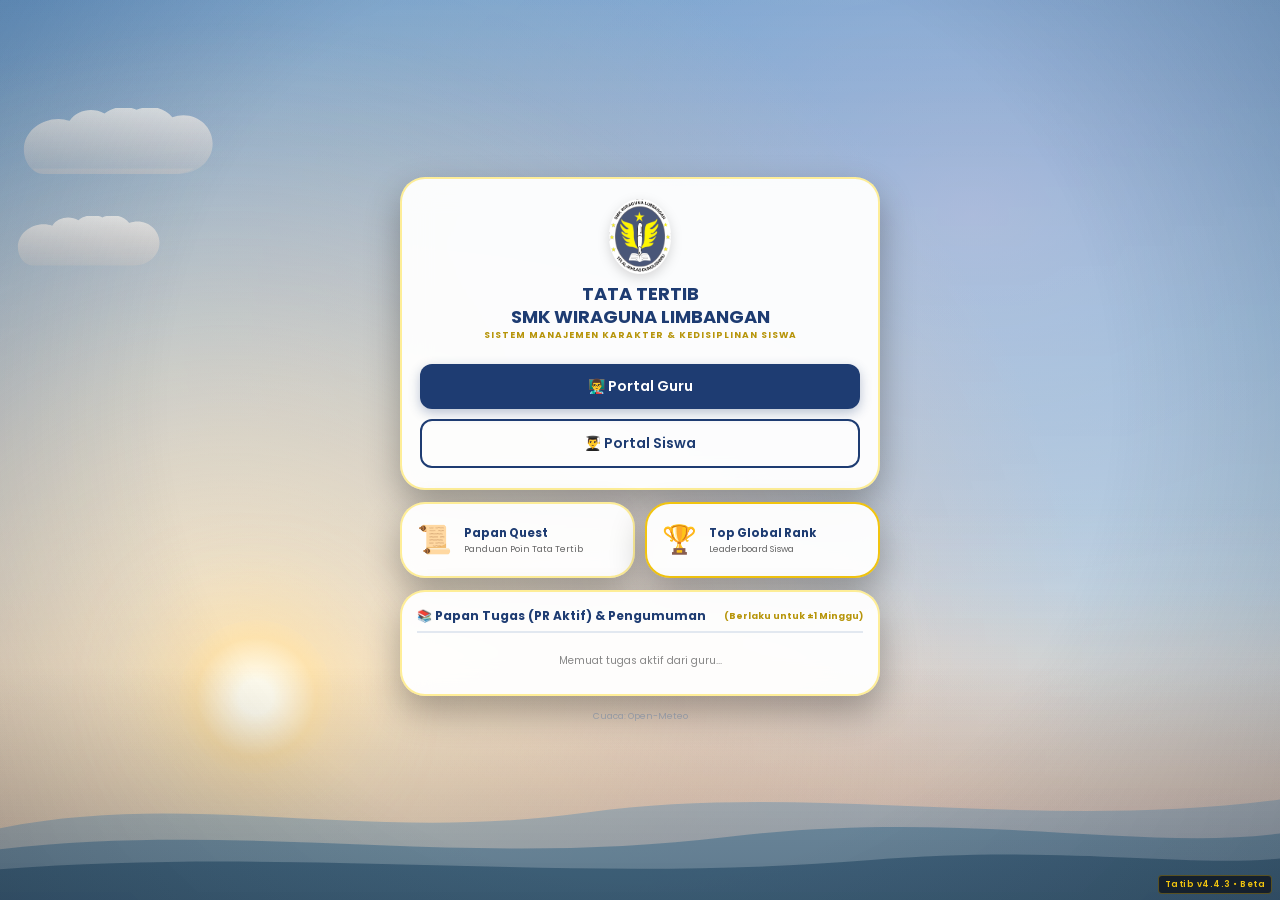
==== index.html @ 80242136 "Add files via upload" ====
<!doctype html>
<html lang="id">
  <head>
    <meta charset="UTF-8" />
    <meta
      name="viewport"
      content="width=device-width, initial-scale=1.0, maximum-scale=1.0, user-scalable=no"
    />
    <title>Tatib SMK Wiraguna 🛡️</title>

    <!-- CSS UTAMA -->
    <link rel="stylesheet" href="style.css?v=4.4.3" />
    <link rel="stylesheet" href="ambient.css?v=4.4.3" />

    <!-- favicon -->
    <link rel="icon" type="image/x-icon" href="logo.ico" />
    <link rel="icon" type="image/png" sizes="32x32" href="favicon-32.png" />

    <!-- PWA / ICON HP & IOS -->
    <link rel="manifest" href="manifest.json" />
    <link rel="apple-touch-icon" sizes="180x180" href="apple-touch-icon.png" />
    <meta name="theme-color" content="#1e3c72" />

    <link
      href="https://fonts.googleapis.com/css2?family=Poppins:wght@400;500;600;700&display=swap"
      rel="stylesheet"
    />

    <!-- CROPPER.JS CSS & JS -->
  </head>
  <body>
    <!-- LATAR SUASANA ALAM (pagi/siang/sore/malam) — diatur ambient.js & app.js -->
  <div id="ambient-background" data-mood="pagi" style="position: fixed; inset: 0; z-index: -1; pointer-events: none;" aria-hidden="true">
    <!-- Definisi Gradasi Transparan SVG untuk Awan -->
    <svg width="0" height="0" style="position: absolute;" aria-hidden="true">
      <defs>
        <linearGradient id="ambientCloudGrad" x1="0%" y1="0%" x2="0%" y2="100%">
          <stop offset="0%" style="stop-color: var(--cloud-start); transition: stop-color 1.75s ease;" />
          <stop offset="100%" style="stop-color: var(--cloud-end); transition: stop-color 1.75s ease;" />
        </linearGradient>
      </defs>
    </svg>

    <!-- 4 Lapisan Langit Bertumpuk -->
    <div class="ambient-sky-layer sky-pagi is-active" data-sky="pagi"></div>
    <div class="ambient-sky-layer sky-siang" data-sky="siang"></div>
    <div class="ambient-sky-layer sky-sore" data-sky="sore"></div>
    <div class="ambient-sky-layer sky-malam" data-sky="malam"></div>

    <!-- Overlay Cahaya Suasana -->
    <div class="ambient-atmosphere-glow glow-pagi"></div>
    <div class="ambient-atmosphere-glow glow-siang"></div>
    <div class="ambient-atmosphere-glow glow-sore"></div>
    <div class="ambient-atmosphere-glow glow-malam"></div>

    <!-- Cuaca (v4.4.3): peredam cahaya & hujan; dibuat tampil hanya saat data-cuaca = mendung/hujan -->
    <div class="ambient-weather-dim"></div>
    <div class="ambient-rain-layer" id="ambient-rain-container"></div>

    <!-- Bintang & Bintang Jatuh (Malam) -->
    <div class="ambient-stars-layer" id="ambient-stars-container"></div>
    <div id="ambient-shooting-container"></div>

    <!-- Benda Langit -->
    <div class="celestial-body sun-pagi"></div>

    <div class="sun-siang-wrap">
      <div class="sun-siang-rays"></div>
      <div class="sun-siang-core"></div>
    </div>

    <div class="celestial-body sun-sore"></div>
    <div class="celestial-body moon-malam"></div>

    <!-- Lapisan Awan Melayang -->
    <div class="ambient-clouds-layer">
      <!-- Awan 1 -->
      <div class="ambient-cloud" style="top: 12%; width: 220px; animation-duration: 78s; animation-delay: -18s;">
        <svg viewBox="0 0 240 85" fill="none">
          <path class="cloud-body" d="M48 72H195C216 72 232 57 232 39C232 22 218 8 200 8C196 8 192 9 188 10C179 -1 163 -4 149 2C138 -3 124 -2 114 6C101 -1 84 2 76 14C72 13 68 12 64 12C43 12 26 27 26 45C26 60 36 72 48 72Z" />
          <path class="cloud-shade" d="M35 66H212C205 70 198 72 190 72H48C42 72 38 70 35 66Z" />
        </svg>
      </div>
      <!-- Awan 2 -->
      <div class="ambient-cloud" style="top: 24%; width: 165px; animation-duration: 95s; animation-delay: -52s;">
        <svg viewBox="0 0 240 85" fill="none">
          <path class="cloud-body" d="M48 72H195C216 72 232 57 232 39C232 22 218 8 200 8C196 8 192 9 188 10C179 -1 163 -4 149 2C138 -3 124 -2 114 6C101 -1 84 2 76 14C72 13 68 12 64 12C43 12 26 27 26 45C26 60 36 72 48 72Z" />
        </svg>
      </div>
      <!-- Awan 3 -->
      <div class="ambient-cloud" style="top: 18%; width: 270px; animation-duration: 112s; animation-delay: -75s;">
        <svg viewBox="0 0 280 95" fill="none">
          <path class="cloud-body" d="M54 82H232C256 82 274 65 274 44C274 25 258 9 238 9C233 9 228 10 223 12C212 -1 193 -4 176 3C163 -3 146 -1 134 8C119 0 99 3 89 17C84 15 79 14 73 14C48 14 28 32 28 53C28 69 39 82 54 82Z" />
          <path class="cloud-shade" d="M38 74H252C245 79 238 82 228 82H54C47 82 42 79 38 74Z" />
        </svg>
      </div>
      <!-- Awan 4 (Kecil di kejauhan) -->
      <div class="ambient-cloud" style="top: 33%; width: 135px; animation-duration: 68s; animation-delay: -9s;">
        <svg viewBox="0 0 240 85" fill="none">
          <path class="cloud-body" d="M48 72H195C216 72 232 57 232 39C232 22 218 8 200 8C196 8 192 9 188 10C179 -1 163 -4 149 2C138 -3 124 -2 114 6C101 -1 84 2 76 14C72 13 68 12 64 12C43 12 26 27 26 45C26 60 36 72 48 72Z" />
        </svg>
      </div>
    </div>

    <!-- Siluet Burung Pagi -->
    <div class="ambient-birds-layer">
      <div class="bird-flock" style="top: 22%; animation-duration: 42s; animation-delay: -6s;">
        <svg class="bird-svg" width="76" height="28" viewBox="0 0 76 28" fill="none">
          <path d="M2 16C8 10 14 10 18 15C22 10 28 10 34 16" stroke="#2c4a63" stroke-width="1.8" stroke-linecap="round"/>
          <path d="M36 9C40 4 45 4 48 8C51 4 56 4 60 9" stroke="#2c4a63" stroke-width="1.5" stroke-linecap="round"/>
          <path d="M52 21C56 17 60 17 63 20C66 17 70 17 74 21" stroke="#2c4a63" stroke-width="1.4" stroke-linecap="round"/>
        </svg>
      </div>
    </div>

    <!-- Partikel Debu Emas Sore -->
    <div class="ambient-particles-layer" id="ambient-particles-container"></div>

    <!-- Kunang-kunang Malam -->
    <div class="ambient-fireflies-layer" id="ambient-fireflies-container"></div>

    <!-- Kabut Lembut Pagi -->
    <div class="ambient-mist-layer">
      <div class="mist-band" style="bottom: 18px; animation-duration: 16s;"></div>
      <div class="mist-band" style="bottom: -10px; animation-duration: 22s; animation-direction: alternate-reverse;"></div>
    </div>

    <!-- Siluet Pegunungan Berlapis di Cakrawala Bawah -->
    <div class="ambient-horizon-hills">
      <svg viewBox="0 0 1440 220" preserveAspectRatio="none">
        <!-- Bukit Jauh -->
        <path class="hill-layer-far" d="M0,125 C220,75 410,145 660,105 C910,65 1160,130 1440,88 L1440,220 L0,220 Z" />
        <!-- Bukit Tengah -->
        <path class="hill-layer-mid" d="M0,152 C280,115 520,178 820,136 C1080,100 1280,155 1440,132 L1440,220 L0,220 Z" />
        <!-- Bukit Depan -->
        <path class="hill-layer-near" d="M0,178 C340,148 640,198 980,166 C1190,146 1330,176 1440,164 L1440,220 L0,220 Z" />
      </svg>
    </div>

    <!-- Vignette & Kabut Bawah Transparan agar Menyatu Halus dengan Halaman Web -->
    <div class="ambient-vignette-layer"></div>
  </div>

    <!-- PRELOADER -->
    <div id="gamePreloader" class="game-preloader hidden">
      <div class="loading-box-game">
        <div id="loadingTitleText" class="loading-title-game">
          SYNCHRONIZING DATABASE...
        </div>
        <div class="progress-bar-bg">
          <div id="progressBarFill" class="progress-bar-fill"></div>
        </div>
        <div id="loadingPercentText" class="loading-percent-game">0%</div>
      </div>
    </div>

    <div class="particles-container">
      <span class="particle"></span><span class="particle"></span>
      <span class="particle"></span><span class="particle"></span>
      <span class="particle"></span><span class="particle"></span>
    </div>

    <!-- MENU UTAMA -->
    <div id="menuWrapper" class="menu-wrapper-container">
      <!-- PEMBERITAHUAN MAINTENANCE (tampil di halaman awal, menggantikan menu) -->
      <div id="maintenanceHomeCard" class="card text-center maintenance-home-card hidden">
        <div class="maintenance-home-icon" onclick="ketukIkonMaintenance()">🛠️</div>
        <h2 class="maintenance-home-title">SEDANG MAINTENANCE</h2>
        <p id="maintenancePesan" class="maintenance-home-pesan"></p>
        <div id="maintenanceEstimasi" class="maintenance-home-estimasi hidden"></div>
        <div id="maintenanceKeluarInfo" class="maintenance-home-info hidden">
          Sesi Anda diakhiri otomatis karena maintenance.
        </div>
      </div>

      <div id="mainMenuCard" class="card text-center main-menu-card-style">
        <img
          src="logo.png"
          alt="Logo SMK Wiraguna"
          class="logo"
          onerror="
            this.src = 'https://cdn-icons-png.flaticon.com/512/3135/3135715.png'
          "
        />
        <h2 style="margin-bottom: 0">TATA TERTIB</h2>
        <h2 style="color: #1e3c72; margin-top: 0">SMK WIRAGUNA LIMBANGAN</h2>
        <p class="subtitle-menu">
          SISTEM MANAJEMEN KARAKTER & KEDISIPLINAN SISWA
        </p>
        <button onclick="bukaPortal('guru')">👨‍🏫 Portal Guru</button>
        <button class="btn-outline" onclick="bukaPortal('siswa')">
          👨‍🎓 Portal Siswa
        </button>
      </div>

      <!-- KARTU BERSEBELAHAN: PAPAN QUEST & GLOBAL LEADERBOARD -->
      <div class="quest-leaderboard-row">
        <div class="card quest-card-btn" onclick="bukaPortal('quest')">
          <span style="font-size: 28px; flex-shrink: 0">📜</span>
          <div class="flex-column-overflow">
            <h3 class="card-title-small">Papan Quest</h3>
            <p class="card-desc-small">Panduan Poin Tata Tertib</p>
          </div>
        </div>

        <div
          class="card quest-card-btn"
          style="border-color: #f1c40f"
          onclick="bukaPortal('leaderboard')"
        >
          <span style="font-size: 28px; flex-shrink: 0">🏆</span>
          <div class="flex-column-overflow">
            <h3 class="card-title-small">Top Global Rank</h3>
            <p class="card-desc-small">Leaderboard Siswa</p>
          </div>
        </div>
      </div>

      <!-- BAGIAN BAWAH: DAFTAR TUGAS / PR AKTIF DARI GURU -->
      <div class="card" style="width: 100%; padding: 15px; text-align: left">
        <div class="task-board-header">
          <h3 style="font-size: 12px; color: #1e3c72; font-weight: 700">
            📚 Papan Tugas (PR Aktif) & Pengumuman
          </h3>
          <span class="task-board-sub">(Berlaku untuk ±1 Minggu)</span>
        </div>
        <div id="mainTaskBoardList" class="main-task-list-box">
          <div
            style="
              font-size: 10.5px;
              color: #888;
              text-align: center;
              padding: 10px;
            "
          >
            Memuat tugas aktif dari guru...
          </div>
        </div>
      </div>
      <a class="credit-cuaca" href="https://open-meteo.com/" target="_blank" rel="noopener">Cuaca: Open-Meteo</a>
    </div>

    <!-- HALAMAN LOGIN GURU -->
    <div id="loginCard" class="card text-center hidden">
      <img
        src="logo.png"
        alt="Logo SMK"
        class="logo"
        onerror="
          this.src = 'https://cdn-icons-png.flaticon.com/512/3135/3135715.png'
        "
      />
      <h2>Login Petugas</h2>
      <form
        id="formLogin"
        onsubmit="
          event.preventDefault();
          login();
        "
      >
        <div class="input-box">
          <input
            type="text"
            id="namaGuruInput"
            placeholder="Nama Guru / Email"
            required
            autocomplete="off"
          />
        </div>
        <div class="input-box password-container">
          <input
            type="password"
            id="password"
            placeholder="Password"
            required
          />
          <span id="eyeIcon" class="eye-icon" onclick="togglePassword()"
            >👁️</span
          >
        </div>
        <button type="submit">Masuk Halaman</button>
        <button type="button" class="btn-outline" onclick="kembaliKeMenu()">
          Kembali
        </button>
      </form>
      <p id="pesanEror">Nama atau Password salah!</p>
    </div>

    <!-- PORTAL SISWA -->
    <div id="siswaCard" class="card hidden">
      <div class="header-app">
        <div class="user-info">
          <h3>Portal Siswa</h3>
          <p>Status Karakter & Kedisiplinan</p>
        </div>
        <button class="btn-logout" onclick="keluarSiswa()">Keluar</button>
      </div>

      <!-- KOTAK INPUT NISN & PIN SISWA -->
      <div id="boxInputNisnSiswa">
        <div class="input-box">
          <label>NOMOR NISN *</label>
          <input
            type="text"
            id="nisnSiswaInput"
            inputmode="numeric"
            placeholder="Ketik NISN Kamu"
            autocomplete="off"
          />
        </div>

        <!-- Tambahan Input PIN Keamanan -->
        <div class="input-box" style="margin-top: 10px">
          <label>PIN KEAMANAN *</label>
          <input
            type="password"
            id="pinSiswaInput"
            inputmode="numeric"
            maxlength="6"
            placeholder="Ketik PIN Kamu"
            autocomplete="off"
            required
          />
        </div>

        <button onclick="loginSiswaWithPin()" style="margin-top: 12px">
          Tampilkan Status Saya
        </button>
      </div>

      <!-- ================= APLIKASI SISWA (setelah login) ================= -->
      <div id="hasilPoinSiswa" class="siswa-app hidden">
        <!-- HEADER MINI (selalu tampil di semua tab) -->
        <div class="siswa-mini-header">
          <div
            class="mini-avatar"
            onclick="switchSiswaTab('profil')"
            title="Buka profil"
          >
            <img
              id="miniAvatar"
              src="assets/foto_siswa/avatar.webp"
              alt="Avatar"
              onerror="
                this.onerror = null;
                this.src = 'assets/foto_siswa/avatar.webp';
              "
            />
          </div>
          <div class="mini-info">
            <div id="miniSapaan" class="sapaan-judul sapaan-gelap">Halo!</div>
            <div id="miniAfirmasi" class="sapaan-afirmasi sapaan-gelap"></div>
          </div>
          <button
            type="button"
            class="btn-logout mini-logout"
            onclick="keluarSiswa()"
          >
            Keluar
          </button>
        </div>

        <!-- BAR NAVIGASI ATAS -->
        <nav class="siswa-tabbar">
          <button
            type="button"
            class="siswa-tab-btn active"
            data-tab="profil"
            onclick="switchSiswaTab('profil')"
          >
            <span class="tab-ico">🛡️</span><span class="tab-lbl">Profil</span>
          </button>
          <button
            type="button"
            class="siswa-tab-btn"
            data-tab="teman"
            onclick="switchSiswaTab('teman')"
          >
            <span class="tab-ico">👥</span><span class="tab-lbl">Teman</span>
            <span id="tabBadgeTeman" class="tab-badge hidden">0</span>
          </button>
          <button
            type="button"
            class="siswa-tab-btn"
            data-tab="chat"
            onclick="switchSiswaTab('chat')"
          >
            <span class="tab-ico">💬</span><span class="tab-lbl">Chat</span>
            <span id="tabBadgeChat" class="tab-badge hidden">0</span>
          </button>
          <button
            type="button"
            class="siswa-tab-btn"
            data-tab="global"
            onclick="switchSiswaTab('global')"
          >
            <span class="tab-ico">🌍</span><span class="tab-lbl">Global</span>
            <span id="tabBadgeGlobal" class="tab-badge hidden">0</span>
          </button>
          <button
            type="button"
            class="siswa-tab-btn"
            data-tab="game"
            onclick="switchSiswaTab('game')"
          >
            <span class="tab-ico">🎮</span><span class="tab-lbl">Game</span>
          </button>
        </nav>

        <div class="siswa-panels">
          <!-- ============ TAB 1: PROFIL ============ -->
          <section id="siswaTabProfil" class="siswa-panel">
            <div
              id="txtPeriodeAktif"
              style="
                text-align: center;
                font-size: 10.5px;
                color: #f1c40f;
                background: #1a2536;
                border: 1px solid #334155;
                border-radius: 8px;
                padding: 6px 10px;
                margin-bottom: 10px;
              "
            >
              📅 Memuat...
            </div>
            <div class="rpg-card-container">
              <div class="rpg-top-section">
                <div class="rpg-avatar-wrapper-outer">
                  <div
                    class="rpg-avatar-box"
                    onclick="handleAvatarClick()"
                    style="cursor: pointer"
                    title="Ketuk untuk melihat atau mengganti foto profil"
                  >
                    <img
                      id="avatarSiswaMain"
                      src="assets/foto_siswa/avatar.webp"
                      alt="Avatar"
                      style="
                        width: 100%;
                        height: 100%;
                        object-fit: cover;
                        border-radius: 4px;
                        cursor: pointer;
                      "
                      onerror="
                        this.onerror = null;
                        this.src = 'assets/foto_siswa/avatar.webp';
                      "
                    />
                  </div>
                  <div id="txtDailyScoreTextOnly" class="rpg-daily-score-badge">
                    ⭐ 0 Pts
                  </div>
                </div>
                <div class="rpg-info-box">
                  <div id="txtNamaSiswaHasil" class="rpg-name">-</div>
                  <div id="txtKelasSiswaHasil" class="rpg-class-lvl">-</div>
                  <div id="txtTierRankContainer" style="margin-top: 1px"></div>
                </div>
              </div>

              <div class="rpg-bar-group">
                <div class="rpg-bar-row">
                  <div class="rpg-bar-meta">
                    <span style="color: #2ecc71">❤️ HEALTH POINT (HP)</span>
                    <span id="txtHpPercent" style="color: #2ecc71"
                      >200/200</span
                    >
                  </div>
                  <div class="rpg-bar-outer">
                    <div
                      id="barHpFill"
                      class="rpg-hp-fill"
                      style="width: 100%"
                    ></div>
                  </div>
                </div>
                <div class="rpg-bar-row" style="margin-top: 4px">
                  <div class="rpg-bar-meta">
                    <span style="color: #3498db">🛡️ SHIELD POINT (BONUS)</span>
                    <span id="txtShieldPercent" style="color: #3498db"
                      >0 Pts</span
                    >
                  </div>
                  <div class="rpg-bar-outer">
                    <div
                      id="barShieldFill"
                      class="rpg-shield-fill"
                      style="width: 0%"
                    ></div>
                  </div>
                </div>
              </div>

              <div id="rpgStatusBanner" class="rpg-status-banner">
                <strong id="txtStatusKondisi">STATUS: NORMAL</strong>
                <span id="txtStatusPenanganan" style="color: #ecf0f1"
                  >Tidak ada catatan pelanggaran.</span
                >
              </div>

              <div class="rpg-stats-mini">
                <div class="rpg-stat-item">
                  <span class="rpg-stat-number-green" id="txtCountPrestasi"
                    >0 Pts</span
                  >
                  <span class="rpg-stat-label">TOTAL PRESTASI</span>
                </div>
                <div class="rpg-stat-item">
                  <span class="rpg-stat-number-red" id="txtCountPelanggaran"
                    >0 Pts</span
                  >
                  <span class="rpg-stat-label">TOTAL PELANGGARAN</span>
                </div>
              </div>

              <div class="history-container-main">
                <div class="history-title-main">
                  📜 Riwayat Kejadian & Poin:
                </div>
                <div id="historyListSiswa" class="history-list-box"></div>
              </div>

              <button
                type="button"
                class="mini-btn"
                style="width: 100%; margin-top: 10px; padding: 8px"
                onclick="lihatArsipKelas()"
              >
                📜 Riwayat Kelas/Semester Sebelumnya
              </button>
            </div>

            <!-- KARTU GANTI PIN SISWA -->
            <div id="cardGantiPin" class="rpg-card-container pin-card">
              <div class="pin-card-title">🔐 Keamanan Akun (Ganti PIN)</div>

              <div class="input-box" style="margin-bottom: 8px">
                <label class="pin-label">PIN LAMA</label>
                <input
                  type="password"
                  id="oldPinInput"
                  class="pin-input"
                  placeholder="Masukkan PIN lama"
                  maxlength="6"
                  inputmode="numeric"
                  autocomplete="off"
                />
              </div>

              <div class="input-box" style="margin-bottom: 12px">
                <label class="pin-label">PIN BARU</label>
                <input
                  type="password"
                  id="newPinInput"
                  class="pin-input"
                  placeholder="Masukkan PIN baru (4-6 angka)"
                  maxlength="6"
                  inputmode="numeric"
                  autocomplete="off"
                />
              </div>

              <button
                type="button"
                onclick="gantiPinSiswa()"
                class="pin-save-btn"
              >
                Simpan PIN Baru 🔑
              </button>
            </div>
          </section>

          <!-- ============ TAB 2: TEMAN ============ -->
          <section id="siswaTabTeman" class="siswa-panel hidden">
            <div class="rpg-card-container">
              <div class="pin-card-title">➕ Tambah Teman</div>
              <div class="friend-add-row">
                <input
                  type="text"
                  id="inputNisnTeman"
                  inputmode="numeric"
                  autocomplete="off"
                  placeholder="Masukkan NISN teman..."
                />
                <button type="button" onclick="tambahTeman()">Invite</button>
              </div>
              <div id="jumlahTemanTxt" class="friend-count">0 Teman</div>
              <div id="containerUndanganMasuk"></div>
              <div id="listTemanContainer" class="friend-list"></div>
            </div>
          </section>

          <!-- ============ TAB 3: CHAT PRIBADI ============ -->
          <section id="siswaTabChat" class="siswa-panel panel-chat hidden">
            <!-- Daftar percakapan (seperti WhatsApp) -->
            <div id="chatListView" class="chat-view">
              <div class="chat-list-title">💬 Percakapan</div>
              <div id="chatListContainer" class="chat-list"></div>
            </div>

            <!-- Ruang obrolan -->
            <div id="chatRoomView" class="chat-view hidden">
              <div class="chat-room-header">
                <button
                  type="button"
                  class="chat-back-btn"
                  onclick="tutupChatTeman()"
                  title="Kembali ke daftar percakapan"
                >
                  ←
                </button>
                <div class="chat-room-avatar">
                  <img
                    id="chatRoomAvatar"
                    src="assets/foto_siswa/avatar.webp"
                    alt=""
                    onerror="
                      this.onerror = null;
                      this.src = 'assets/foto_siswa/avatar.webp';
                    "
                  />
                </div>
                <div class="chat-room-info">
                  <div id="chatTitleNama">Nama Teman</div>
                  <div id="chatSubStatus">Offline</div>
                </div>
              </div>

              <div id="chatMessageContainer" class="chat-messages"></div>

              <form
                id="formKirimChat"
                class="chat-form-bar"
                onsubmit="
                  event.preventDefault();
                  kirimPesanChat();
                "
              >
                <input
                  type="text"
                  id="inputPesanChat"
                  maxlength="250"
                  placeholder="Ketik pesan..."
                  autocomplete="off"
                  required
                />
                <button type="submit">Kirim 🚀</button>
              </form>
            </div>
          </section>

          <!-- ============ TAB 4: GLOBAL CHAT ============ -->
          <section id="siswaTabGlobal" class="siswa-panel panel-chat hidden">
            <div class="global-online-bar">
              <div class="global-online-head">
                <span class="online-pulse"></span>
                <span id="globalOnlineCount">0 siswa online</span>
              </div>
              <div id="globalOnlineList" class="global-online-list"></div>
            </div>

            <div id="globalChatContainer" class="chat-messages">
              <div class="empty-note">Memuat obrolan global...</div>
            </div>

            <div class="chat-form-bar">
              <input
                type="text"
                id="inputGlobalChat"
                maxlength="250"
                autocomplete="off"
                placeholder="Ketik pesan ke seluruh warga sekolah..."
              />
              <button type="button" id="btnKirimGlobalChat">Kirim</button>
            </div>
          </section>

          <!-- ============ TAB 5: GAME ============ -->
          <section id="siswaTabGame" class="siswa-panel hidden">
            <div class="game-head">
              <div class="game-head-ico">🎮</div>
              <div>
                <div class="game-head-judul">Arena Game</div>
                <div class="game-head-sub">Tantang siswa lain yang sedang online. Hanya untuk seru-seruan, tidak mengubah poin.</div>
              </div>
            </div>
            <div id="gameTutupInfo" class="game-tutup hidden">🚧 Game sedang ditutup sementara.</div>
            <div id="gameDaftar" class="game-daftar">
              <div class="game-kartu">
                <div class="game-banner gb-ttt"><span>⚔️</span><span class="gb-vs">VS</span><span>🛡️</span></div>
                <div class="game-isi">
                  <div class="game-nama">Duel Arena: Tic-Tac-Toe</div>
                  <div class="game-ket">Pedang vs Perisai. Susun 3 simbol sejajar untuk menang.</div>
                  <div class="game-tag-row"><span class="game-tag">👥 1 vs 1</span><span class="game-tag">🌐 Online</span><span class="game-tag">⏱️ ±2 menit</span></div>
                  <button type="button" class="game-main" onclick="bukaGame('tictactoe')">▶ MAIN SEKARANG</button>
                </div>
              </div>
              <div class="game-kartu game-segera">
                <div class="game-banner gb-soon"><span>❓</span></div>
                <div class="game-isi">
                  <div class="game-nama">Game berikutnya</div>
                  <div class="game-ket">Segera hadir…</div>
                  <button type="button" class="game-main" disabled>🔒 SEGERA</button>
                </div>
              </div>
            </div>
          </section>


        </div>
      </div>

      <!-- ================= TRANSKRIP ALUMNI (read-only) ================= -->
      <div id="alumniTranscriptView" class="siswa-app hidden">
        <div class="siswa-mini-header">
          <div class="mini-avatar">
            <img
              id="alumniAvatar"
              src="assets/foto_siswa/avatar.webp"
              alt="Avatar"
              onerror="
                this.onerror = null;
                this.src = 'assets/foto_siswa/avatar.webp';
              "
            />
          </div>
          <div class="mini-info">
            <div id="alumniNama" class="mini-nama">-</div>
            <div class="mini-chips">
              <span class="mini-kelas" style="background: #f1c40f; color: #111"
                >🎓 ALUMNI</span
              >
              <span id="alumniNisn" class="mini-chip">NISN: -</span>
            </div>
          </div>
          <button
            type="button"
            class="btn-logout mini-logout"
            onclick="keluarSiswa()"
          >
            Keluar
          </button>
        </div>

        <div class="siswa-panels">
          <section class="siswa-panel">
            <div class="rpg-card-container">
              <div
                style="
                  text-align: center;
                  font-size: 11px;
                  color: #94a3b8;
                  line-height: 1.6;
                  margin-bottom: 10px;
                "
              >
                📜 Transkrip Akhir Rekam Jejak Kedisiplinan<br />
                Status: <strong style="color: #f1c40f">ALUMNI (Lulus)</strong> —
                akun tidak dapat lagi memakai Chat, Pertemanan, atau mengubah
                profil.
              </div>
              <div class="rpg-stats-mini">
                <div class="rpg-stat-item">
                  <span class="rpg-stat-number-green" id="alumniTotalPrestasi"
                    >0 Pts</span
                  >
                  <span class="rpg-stat-label">TOTAL PRESTASI</span>
                </div>
                <div class="rpg-stat-item">
                  <span class="rpg-stat-number-red" id="alumniTotalPelanggaran"
                    >0 Pts</span
                  >
                  <span class="rpg-stat-label">TOTAL PELANGGARAN</span>
                </div>
              </div>
            </div>

            <div class="rpg-card-container">
              <label
                style="
                  display: block;
                  font-size: 11px;
                  color: #f1c40f;
                  font-weight: bold;
                  margin-bottom: 6px;
                "
                >📂 PILIH KELAS / PERIODE</label
              >
              <select
                id="alumniPeriodeSelect"
                onchange="window.tampilkanPeriodeAlumniTerpilih()"
              ></select>
            </div>
            <div id="alumniPeriodeDetail"></div>
          </section>
        </div>
      </div>
    </div>

    <!-- HALAMAN ENTRY GURU -->
    <div id="entryCard" class="card hidden" style="max-width: 520px">
      <div class="header-app">
        <div class="user-info sapaan-wrap">
          <div id="sapaanGuruJudul" class="sapaan-judul sapaan-terang">
            Halo!
          </div>
          <div id="sapaanGuruAfirmasi" class="sapaan-afirmasi sapaan-terang"></div>
          <!-- Nama & jabatan disembunyikan (masih dipakai fitur lain, mis. laporan cetak) -->
          <span id="txtNamaGuru" class="hidden">Nama Guru</span>
          <span id="txtRoleGuru" class="hidden">Role Guru</span>
        </div>
        <button class="btn-logout" onclick="logout()">Keluar</button>
      </div>

      <!-- NAVIGASI TAB GURU -->
      <div class="admin-nav" style="margin-bottom: 15px">
        <button
          id="navBtnProfilGuru"
          onclick="switchTeacherTab('profil')"
          style="background: #1e3c72; font-size: 11px; padding: 8px; flex: 1"
        >
          👤 Profil
        </button>
        <button
          id="navBtnInputPoin"
          onclick="switchTeacherTab('poin')"
          class="btn-outline"
          style="font-size: 11px; padding: 8px; flex: 1"
        >
          ⭐<br />Input Poin
        </button>
        <button
          id="navBtnPostTugas"
          onclick="switchTeacherTab('posting')"
          class="btn-outline"
          style="font-size: 11px; padding: 8px; flex: 1"
        >
          📢<br />Pemberian Tugas
        </button>
        <button
          id="navBtnMonitoring"
          onclick="switchTeacherTab('monitoring')"
          class="btn-outline"
          style="font-size: 11px; padding: 8px; flex: 1; display: none"
        >
          📋<br />Monitoring Siswa
        </button>
        <button
          id="navBtnMonitoringGuru"
          onclick="switchTeacherTab('monitoringGuru')"
          class="btn-outline"
          style="font-size: 11px; padding: 8px; flex: 1; display: none"
        >
          👨‍🏫<br />Monitoring Guru
        </button>
        <button
          id="navBtnOnline"
          onclick="switchTeacherTab('online')"
          class="btn-outline"
          style="font-size: 11px; padding: 8px; flex: 1"
        >
          🟢<br />Online
        </button>
      </div>

      <!-- TAB BARU: PROFIL GURU -->
      <div id="teacherTabProfil" class="admin-tab-content">
        <div
          style="
            position: relative;
            overflow: hidden;
            border-radius: 10px;
            min-height: 112px;
            display: flex;
            align-items: center;
            background: linear-gradient(
              135deg,
              #1e3c72 0%,
              #2a5298 55%,
              #f1c40f 100%
            );
          "
        >
          <!-- Banner (kalau guru sudah mengatur banner sendiri, gambar ini
               menutupi penuh kartu; kalau belum, gradien di atas yang tampil) -->
          <img
            id="bannerGuruMain"
            src=""
            alt=""
            style="
              display: none;
              position: absolute;
              inset: 0;
              width: 100%;
              height: 100%;
              object-fit: cover;
            "
            onerror="
              this.style.display = 'none';
              this.removeAttribute('src');
            "
          />
          <!-- Lapisan gelap transparan di atas banner supaya nama & jabatan
               tetap mudah dibaca apapun foto yang dipilih guru -->
          <div
            style="
              position: absolute;
              inset: 0;
              background: linear-gradient(
                180deg,
                rgba(10, 17, 32, 0.55) 0%,
                rgba(10, 17, 32, 0.82) 100%
              );
            "
          ></div>

          <button
            type="button"
            onclick="bukaModalGantiBannerGuru()"
            title="Ketuk untuk mengganti banner profil"
            style="
              position: absolute;
              z-index: 3;
              top: 7px;
              right: 7px;
              width: auto;
              margin: 0;
              padding: 4px 9px;
              font-size: 9px;
              border-radius: 6px;
              background: rgba(15, 23, 42, 0.55);
              border: 1px solid rgba(255, 255, 255, 0.35);
              color: #fff;
              cursor: pointer;
            "
          >
            🖼️ Banner
          </button>

          <div
            style="
              position: relative;
              z-index: 2;
              display: flex;
              align-items: center;
              gap: 12px;
              width: 100%;
              padding: 14px;
            "
          >
            <div
              class="rpg-avatar-box"
              onclick="bukaModalGantiFotoGuru()"
              style="
                width: 64px;
                height: 64px;
                cursor: pointer;
                border-radius: 10px;
                overflow: hidden;
                border: 2px solid #f1c40f;
                flex-shrink: 0;
                background: #0f172a;
              "
              title="Ketuk untuk mengganti foto profil"
            >
              <img
                id="avatarGuruMain"
                src="assets/foto_siswa/avatar.webp"
                alt="Foto Profil Guru"
                style="width: 100%; height: 100%; object-fit: cover"
                onerror="
                  this.onerror = null;
                  this.src = 'assets/foto_siswa/avatar.webp';
                "
              />
            </div>
            <div style="flex: 1; min-width: 0">
              <div
                id="txtNamaGuruProfil"
                style="
                  color: #fff;
                  font-weight: bold;
                  font-size: 14px;
                  overflow: hidden;
                  text-overflow: ellipsis;
                  white-space: nowrap;
                  text-shadow: 0 1px 3px rgba(0, 0, 0, 0.7);
                "
              >
                -
              </div>
              <div
                id="badgeJabatanGuruProfil"
                style="
                  display: inline-block;
                  margin-top: 4px;
                  padding: 2px 8px;
                  border-radius: 5px;
                  font-size: 9px;
                  font-weight: 700;
                  background: rgba(241, 196, 15, 0.92);
                  color: #1e293b;
                "
              >
                -
              </div>
              <div
                id="rowNipGuruProfil"
                class="hidden"
                style="
                  color: #e2e8f0;
                  font-size: 9.5px;
                  margin-top: 5px;
                  text-shadow: 0 1px 2px rgba(0, 0, 0, 0.7);
                "
              >
                🆔 NIP: <span id="txtNipGuruProfil">-</span>
              </div>
            </div>
          </div>
        </div>

        <div
          id="rowStatGuruProfil"
          style="display: flex; gap: 8px; margin-top: 10px"
        >
          <div class="rpg-card-container guru-stat-box">
            <div
              id="cntGuruHarian"
              class="guru-stat-num"
              style="color: #f1c40f"
            >
              0
            </div>
            <div class="guru-stat-lbl">POIN HARIAN</div>
          </div>
          <div class="rpg-card-container guru-stat-box">
            <div
              id="cntGuruPrestasi"
              class="guru-stat-num"
              style="color: #2ecc71"
            >
              0
            </div>
            <div class="guru-stat-lbl">PRESTASI</div>
          </div>
          <div class="rpg-card-container guru-stat-box">
            <div
              id="cntGuruPelanggaran"
              class="guru-stat-num"
              style="color: #e74c3c"
            >
              0
            </div>
            <div class="guru-stat-lbl">PELANGGARAN</div>
          </div>
        </div>

        <!-- RINGKASAN SEKOLAH (khusus kepala sekolah) -->
        <div id="boxRingkasanKepsek" class="hidden">
          <div style="display: flex; gap: 8px; margin-top: 10px">
            <div class="rpg-card-container guru-stat-box">
              <div
                id="kepsekTotalGuru"
                class="guru-stat-num"
                style="color: #f1c40f"
              >
                -
              </div>
              <div class="guru-stat-lbl">JUMLAH GURU</div>
            </div>
            <div class="rpg-card-container guru-stat-box">
              <div
                id="kepsekTotalSiswa"
                class="guru-stat-num"
                style="color: #2ecc71"
              >
                -
              </div>
              <div class="guru-stat-lbl">JUMLAH SISWA</div>
            </div>
          </div>
        </div>

        <div
          id="boxRiwayatGuruProfil"
          class="rpg-card-container"
          style="margin-top: 10px"
        >
          <div class="guru-riwayat-title">
            📜 Riwayat Poin yang Kamu Berikan
          </div>
          <div class="guru-riwayat-tabs">
            <button
              type="button"
              id="tabRiwayatTugasHarian"
              class="guru-riwayat-tab active"
              onclick="switchRiwayatGuruTab('TugasHarian')"
            >
              ⭐ Poin Harian
            </button>
            <button
              type="button"
              id="tabRiwayatPrestasi"
              class="guru-riwayat-tab"
              onclick="switchRiwayatGuruTab('Prestasi')"
            >
              🏆 Prestasi
            </button>
            <button
              type="button"
              id="tabRiwayatPelanggaran"
              class="guru-riwayat-tab"
              onclick="switchRiwayatGuruTab('Pelanggaran')"
            >
              ⚠️ Pelanggaran
            </button>
          </div>
          <div id="riwayatInputGuruList" class="guru-riwayat-list">
            <div
              style="
                font-size: 10px;
                color: #888;
                text-align: center;
                padding: 10px;
              "
            >
              Memuat riwayat...
            </div>
          </div>
        </div>
      </div>

      <!-- TAB 1: INPUT POIN TUGAS HARIAN -->
      <div id="teacherTabPoin" class="admin-tab-content hidden">
        <form
          id="formEntry"
          onsubmit="
            event.preventDefault();
            konfirmasiSimpan();
          "
        >
          <div class="row-group">
            <div class="input-box" style="flex: 1.2">
              <label>HARI *</label>
              <select id="hari" required>
                <option value="Senin">Senin</option>
                <option value="Selasa">Selasa</option>
                <option value="Rabu">Rabu</option>
                <option value="Kamis">Kamis</option>
                <option value="Jum'at">Jum'at</option>
                <option value="Sabtu">Sabtu</option>
                <option value="Minggu">Minggu</option>
              </select>
            </div>
            <div class="input-box" style="flex: 1.5">
              <label>TANGGAL *</label>
              <input type="date" id="tanggal" required />
            </div>
            <div class="input-box" style="flex: 1.1">
              <label>JAM *</label>
              <input type="time" id="jam" required />
            </div>
          </div>

          <div class="row-group">
            <div class="input-box">
              <label>TEMPAT *</label>
              <select id="tempat" required>
                <option value="">-- Lokasi --</option>
                <option value="Ruang Kelas">Ruang Kelas</option>
                <option value="Laboratorium">Laboratorium</option>
                <option value="Online / Daring">Online / Daring</option>
                <option value="Lainnya">Lainnya</option>
              </select>
            </div>
            <div class="input-box">
              <label>KATEGORI *</label>
              <select id="kategori" onchange="handleKategoriChange()" required>
                <option value="Prestasi">🏆 Prestasi (isi HP dulu, lalu Shield)</option>
                <option value="Pelanggaran">⚠️ Pelanggaran (kurangi Shield dulu, lalu HP)</option>
                <option value="TugasHarian" selected>
                  ⭐ Poin Harian / Tugas Kelas (+XP)
                </option>
              </select>
            </div>
          </div>

          <div id="boxSubKategori" class="input-box hidden">
            <label>TINGKAT PELANGGARAN *</label>
            <select id="subKategori" onchange="renderOpsiPoin()"></select>
          </div>

          <div class="input-box">
            <label>KELAS *</label>
            <select id="kelas" onchange="updateEntrySiswaList()" required>
              <option value="">-- Pilih Kelas --</option>
              <option value="10 SMK">10 SMK</option>
              <option value="11 SMK">11 SMK</option>
              <option value="12 SMK">12 SMK</option>
            </select>
          </div>

          <div class="input-box">
            <div class="target-siswa-header-row">
              <label style="margin: 0">TARGET SISWA *</label>
              <span class="target-mode-toggle" onclick="toggleModeSiswa()">
                🔄 <span id="txtModeSiswa">Mode: Banyak Siswa</span>
              </span>
            </div>
            <select id="selectSingleSiswa" class="hidden">
              <option value="">-- Pilih Kelas Dulu --</option>
            </select>
            <div id="boxMultiSiswa" class="checkbox-container">
              <span style="font-size: 11px; color: #888"
                >Pilih kelas dulu...</span
              >
            </div>
          </div>

          <div class="input-box" style="margin-top: 10px">
            <label id="lblDetailOpsi">DETAIL AKTIVITAS HARIAN / TUGAS *</label>
            <div id="containerOpsi" class="options-container"></div>
          </div>
          <button type="submit" id="btnSubmit">Proses Simpan Poin Tugas</button>
        </form>
      </div>

      <!-- TAB: MONITORING SISWA (wali kelas & kepala sekolah) -->
      <div id="teacherTabMonitoring" class="admin-tab-content hidden">
        <div class="rpg-card-container">
          <div class="guru-riwayat-title">
            📋 Monitoring Siswa
            <span id="lblMonitorKelas" class="monitor-kelas-lbl"></span>
          </div>
          <select
            id="monitorKelasSelect"
            class="monitor-select hidden"
            onchange="renderMonitoringSiswa()"
          ></select>
          <div id="monitorInfo" class="monitor-info"></div>
          <div id="monitorTabel" class="monitor-wrap"></div>
          <div class="monitor-legend">
            ❤️ HP • 🛡️ Shield • ⭐ Poin Harian • 🏆 Prestasi • ⚠️ Pelanggaran
          </div>
          <button
            type="button"
            id="btnMuatUlangMonitor"
            class="monitor-refresh"
            onclick="muatUlangMonitoring()"
          >
            🔄 Muat Ulang Data
          </button>
        </div>
      </div>

      <!-- TAB: ONLINE SEKARANG (semua guru: siswa aktif; kepala sekolah: + guru aktif) -->
      <div id="teacherTabOnline" class="admin-tab-content hidden">
        <div class="rpg-card-container">
          <div class="guru-riwayat-title">🟢 Online Sekarang</div>
          <div class="global-online-head" style="margin: 6px 0 4px">
            <span class="online-pulse"></span>
            <span id="onlineSiswaCount">0 siswa online</span>
          </div>
          <button type="button" class="pv-btn" style="margin:6px 0" onclick="segarkanDaftarOnline()">🔄 Segarkan sekarang</button>
          <div id="onlineSiswaList"></div>
          <div id="onlineGuruWrap" class="hidden" style="margin-top: 14px">
            <div class="global-online-head" style="margin-bottom: 4px">
              <span class="online-pulse"></span>
              <span id="onlineGuruCount">0 guru online</span>
            </div>
            <div id="onlineGuruList"></div>
          </div>
          <div class="monitor-legend">
            Online = sedang membuka aplikasi dan aktif (bukan bukti kehadiran di
            sekolah). Daftar diperbarui otomatis tiap ±2,5 menit.
          </div>
        </div>
      </div>

      <!-- TAB: MONITORING GURU (khusus kepala sekolah) -->
      <div id="teacherTabMonitoringGuru" class="admin-tab-content hidden">
        <div class="rpg-card-container">
          <div class="guru-riwayat-title">👨‍🏫 Monitoring Guru</div>
          <div id="monGuruInfo" class="monitor-info"></div>
          <div id="monGuruTabel" class="monitor-wrap"></div>
          <div class="monitor-legend">
            ⭐ Poin Harian • 🏆 Prestasi • ⚠️ Pelanggaran • 📢 Tugas (7 hari) •
            Terakhir = tanggal input terakhir
          </div>
          <button
            type="button"
            id="btnMuatUlangMonGuru"
            class="monitor-refresh"
            onclick="renderMonitoringGuru(true)"
          >
            🔄 Muat Ulang Data
          </button>
        </div>
      </div>

      <!-- TAB 2: POSTING, KELOLA TUGAS & RESET FOTO WALI KELAS -->
      <div id="teacherTabPosting" class="admin-tab-content hidden">
        <form
          id="formPostTugas"
          onsubmit="
            event.preventDefault();
            simpanPengumumanTugas();
          "
        >
          <div class="input-box">
            <label>TARGET KELAS *</label>
            <select id="postKelasTarget" required>
              <option value="Semua Kelas">Semua Kelas (Global)</option>
              <option value="10 SMK">Khusus Kelas 10 SMK</option>
              <option value="11 SMK">Khusus Kelas 11 SMK</option>
              <option value="12 SMK">Khusus Kelas 12 SMK</option>
            </select>
          </div>
          <div class="input-box">
            <label>JUDUL TUGAS / MATA PELAJARAN *</label>
            <input
              type="text"
              id="postJudul"
              placeholder="Contoh: PR Matematika Bab Integral / Tugas PBO"
              required
              autocomplete="off"
            />
          </div>
          <div class="input-box">
            <label>INSTRUKSI / KETERANGAN TUGAS *</label>
            <textarea
              id="postIsi"
              rows="3"
              placeholder="Tuliskan detail instruksi tugas di sini..."
              required
              style="resize: none"
            ></textarea>
          </div>
          <button type="submit" style="background: #27ae60">
            📢 Publikasikan ke Halaman Utama
          </button>
        </form>

        <div class="teacher-task-manage-box">
          <h4
            style="
              font-size: 11.5px;
              color: #1e3c72;
              margin-bottom: 8px;
              font-weight: 700;
            "
          >
            📋 Kelola & Hapus Tugas Aktif:
          </h4>
          <div id="teacherTaskList" class="teacher-task-list-box">
            <div
              style="
                font-size: 10px;
                color: #888;
                text-align: center;
                padding: 10px;
              "
            >
              Memuat daftar tugas...
            </div>
          </div>
        </div>

        <!-- KOTAK RESET FOTO PROFIL SISWA OLEH WALI KELAS -->
        <div
          id="boxResetFotoWaliKelas"
          class="rpg-card-container hidden"
          style="
            margin-top: 15px;
            border-color: #d97706;
            background: #111823;
            padding: 12px;
            border-radius: 8px;
            border: 1.5px solid #d97706;
          "
        >
          <h3 style="color: #f59e0b; font-size: 12px; margin-bottom: 6px">
            🔄 Reset Foto Profil Siswa (Wali Kelas)
          </h3>
          <p
            style="
              font-size: 10px;
              color: #cbd5e1;
              margin-bottom: 10px;
              line-height: 1.4;
            "
          >
            Pilih kelas binaanmu, lalu pilih satu siswa atau seluruh siswa
            kelas itu yang ingin di-reset foto profilnya agar bisa mengganti
            foto mandiri kembali.
          </p>

          <div style="margin-bottom: 8px; text-align: left">
            <label
              style="
                font-size: 10px;
                color: #f1c40f;
                display: block;
                margin-bottom: 3px;
              "
              >Pilih Kelas:</label
            >
            <select
              id="waliKelasSelectKelas"
              class="rpg-input"
              onchange="handleWaliKelasPilihKelas()"
            >
              <option value="">-- Pilih Kelas --</option>
              <option value="10 SMK">10 SMK</option>
              <option value="11 SMK">11 SMK</option>
              <option value="12 SMK">12 SMK</option>
            </select>
          </div>

          <div style="margin-bottom: 12px; text-align: left">
            <label
              style="
                font-size: 10px;
                color: #f1c40f;
                display: block;
                margin-bottom: 3px;
              "
              >Pilih Nama Siswa:</label
            >
            <select id="waliKelasSelectSiswa" class="rpg-input">
              <option value="">-- Pilih siswa setelah pilih kelas --</option>
            </select>
          </div>

          <button
            type="button"
            onclick="eksekusiResetFotoOlehWaliKelas()"
            style="
              width: 100%;
              padding: 8px;
              background: linear-gradient(135deg, #d97706, #b45309);
              color: #fff;
              border: none;
              border-radius: 6px;
              font-weight: bold;
              cursor: pointer;
              font-size: 11px;
            "
          >
            🔄 Eksekusi Reset Foto
          </button>
        </div>
      </div>
    </div>

    <!-- HALAMAN SUPER ADMIN -->
    <div id="adminCard" class="card hidden" style="max-width: 560px">
      <div class="header-app">
        <div class="user-info">
          <h3 id="txtNamaAdmin">Ahmad Qabil</h3>
          <p>Super Admin / BK</p>
        </div>
        <button class="btn-logout" onclick="logout()">Keluar</button>
      </div>

      <!-- NAVIGASI TAB ADMIN -->
      <div class="admin-nav">
        <button
          id="navBtnRekap"
          onclick="switchAdminTab('rekap')"
          style="background: #1e3c72"
        >
          📊 Rekap
        </button>
        <button
          id="navBtnKontrol"
          onclick="switchAdminTab('kontrol')"
          class="btn-outline"
        >
          👑 Kontrol
        </button>
        <button
          id="navBtnAkademik"
          onclick="switchAdminTab('akademik')"
          class="btn-outline"
        >
          🎓 Akademik
        </button>
        <button
          id="navBtnCetak"
          onclick="switchAdminTab('cetak')"
          class="btn-outline"
        >
          🖨️ Cetak
        </button>
        <button
          id="navBtnChatAdmin"
          onclick="switchAdminTab('chat')"
          class="btn-outline"
        >
          🛡️ Chat
        </button>
        <button
          id="navBtnLaporan"
          onclick="switchAdminTab('laporan')"
          class="btn-outline"
          style="position: relative"
        >
          🐞 Laporan
          <span id="navBtnLaporanBadge" class="admin-nav-badge hidden">0</span>
        </button>
        <button
          id="navBtnPratinjau"
          onclick="switchAdminTab('pratinjau')"
          class="btn-outline"
        >
          🎨 Pratinjau
        </button>
      </div>

      <!-- TAB 1: REKAPITULASI -->
      <div id="adminTabRekap" class="admin-tab-content">
        <div id="rekapGalat" class="rk-galat hidden"></div>
        <!-- Ringkasan: ketuk kartu untuk menyaring tabel -->
        <div id="rkRingkas" class="rk-ringkas">
          <button type="button" class="rk-kartu" data-f="semua" onclick="rekapFilterKartu('semua')">
            <span class="rk-angka" id="rkTotal">0</span><span class="rk-label">Total Siswa</span>
          </button>
          <button type="button" class="rk-kartu rk-hijau" data-f="online" onclick="rekapFilterKartu('online')">
            <span class="rk-angka" id="rkOnline">–</span><span class="rk-label">🟢 Online</span>
          </button>
          <button type="button" class="rk-kartu rk-merah" data-f="hpkritis" onclick="rekapFilterKartu('hpkritis')">
            <span class="rk-angka" id="rkKritis">0</span><span class="rk-label">❤️ HP Kritis</span>
          </button>
          <button type="button" class="rk-kartu rk-oranye" data-f="pembinaan" onclick="rekapFilterKartu('pembinaan')">
            <span class="rk-angka" id="rkBina">0</span><span class="rk-label">⚖️ Perlu BK</span>
          </button>
          <button type="button" class="rk-kartu rk-biru" data-f="pinbawaan" onclick="rekapFilterKartu('pinbawaan')">
            <span class="rk-angka" id="rkPin">0</span><span class="rk-label">🔑 PIN Bawaan</span>
          </button>
        </div>

        <div class="admin-chart-box">
          <canvas id="statistikChart" style="max-height: 160px; width: 100%"></canvas>
          <div id="rekapGrafikCatatan" class="rk-kosong hidden"></div>
        </div>

        <div class="rk-kontrol">
          <input id="rekapCari" type="search" placeholder="🔍 Cari nama atau NISN..." oninput="rekapCariTunda()" autocomplete="off" />
          <select id="filterKelasRekap" onchange="saringRekap()" class="admin-filter-select">
            <option value="SEMUA">Semua Kelas</option>
            <option value="10 SMK">10 SMK</option>
            <option value="11 SMK">11 SMK</option>
            <option value="12 SMK">12 SMK</option>
          </select>
          <select id="urutRekap" onchange="saringRekap()" class="admin-filter-select">
            <option value="nama">A–Z</option>
            <option value="pelanggaran">Pelanggaran ↓</option>
            <option value="hp">HP terendah</option>
            <option value="shield">Shield ↓</option>
          </select>
        </div>
        <div class="rk-info">
          <span id="rekapJumlah">–</span>
          <button type="button" class="pv-btn rk-salin" onclick="rekapSalin()">📋 Salin daftar</button>
        </div>

        <div class="rekap-container rk-scroll">
          <table class="rekap-table">
            <thead>
              <tr>
                <th>Nama Siswa</th>
                <th>Kelas</th>
                <th>HP/Shield</th>
                <th>Pelanggaran</th>
              </tr>
            </thead>
            <tbody id="tabelRekapBody"></tbody>
          </table>
        </div>
      </div>

      <!-- TAB 2: KONTROL SISWA -->
      <div id="adminTabKontrol" class="admin-tab-content hidden">
        <form
          id="formAdminAction"
          onsubmit="
            event.preventDefault();
            prosesActionAdminWithLoading();
          "
        >
          <div class="input-box">
            <label>TINDAKAN SAKTI *</label>
            <select
              id="adminActionType"
              onchange="handleAdminActionTypeChange()"
              required
            >
              <option value="RESET_DAILY_GLOBAL">
                ⭐ Reset Poin Harian SEMUA SISWA (Global)
              </option>
              <option value="RESET_DAILY_CLASS">
                ⭐ Reset Poin Harian PER KELAS
              </option>
              <option value="RESET_DAILY_INDIVIDUAL">
                ⭐ Reset Poin Harian SISWA PERORANGAN
              </option>
              <option value="RESET_FULL_GLOBAL">
                🔄 Pemutihan Penuh SEMUA SISWA (Global Tatib)
              </option>
              <option value="RESET_FULL_CLASS">
                🔄 Pemutihan Penuh PER KELAS (Tatib)
              </option>
              <option value="RESET_FULL_INDIVIDUAL">
                🔄 Pemutihan Penuh SISWA PERORANGAN (Tatib)
              </option>
              <option value="UNDO_POIN_INDIVIDUAL">
                ↩️ Batalkan Input Poin TERAKHIR siswa (salah input)
              </option>
              <option value="RESET_PIN_SISWA">
                🔑 Reset PIN Siswa ke Default (123456)
              </option>
            </select>
          </div>

          <div id="boxAdminKelas" class="input-box hidden">
            <label>PILIH KELAS TARGET *</label>
            <select id="adminKelasSelect" onchange="handleAdminKelasChange()">
              <option value="">-- Pilih Kelas --</option>
              <option value="10 SMK">10 SMK</option>
              <option value="11 SMK">11 SMK</option>
              <option value="12 SMK">12 SMK</option>
            </select>
          </div>

          <div id="boxAdminSiswa" class="input-box hidden">
            <label>PILIH SISWA TARGET *</label>
            <select id="adminSiswaSelect">
              <option value="">-- Pilih Kelas Dulu --</option>
            </select>
          </div>

          <div class="input-box">
            <label>CATATAN SIDANG / KETERANGAN *</label>
            <input
              type="text"
              id="adminNotes"
              placeholder="Contoh: Reset mingguan / Pemutihan akhir semester"
              required
            />
          </div>

          <button type="submit" class="btn-danger" style="margin-top: 5px">
            Eksekusi Keputusan Admin
          </button>
        </form>

        <div class="pv-card" style="margin-top: 14px">
          <h4 class="pv-judul">📜 Riwayat Tindakan Admin</h4>
          <p class="pv-ket">15 tindakan terakhir (siapa, apa, kapan). Berguna kalau ada guru yang bertanya kenapa poin siswanya berubah.</p>
          <div id="adminRiwayatList" class="adm-riwayat"></div>
          <button type="button" class="pv-btn" style="width: 100%; margin-top: 8px" onclick="muatRiwayatAdmin()">🔄 Muat ulang</button>
        </div>
      </div>

      <!-- TAB BARU: MANAJEMEN AKADEMIK (ARSIP SEMESTER / KENAIKAN KELAS / KELULUSAN) -->
      <div id="adminTabAkademik" class="admin-tab-content hidden">
        <div class="accordion">
          <div class="accordion-header" onclick="toggleAccordion(this)">
            <span>➕ Tambah Siswa Baru</span><span>▼</span>
          </div>
          <div class="accordion-body">
            <div class="akademik-body-inner">
              <p class="akademik-desc">
                Dipakai saat intake siswa kelas 10 baru (atau siswa pindahan).
                Tempel daftar siswa, satu per baris, format
                <code>NISN,Nama</code>
                — bisa langsung salin dari Excel/spreadsheet. PIN awal otomatis
                <strong>123456</strong>, dan NISN yang sudah terdaftar otomatis
                dilewati (tidak menimpa data lama).
              </p>
              <div class="input-box">
                <label>KELAS TUJUAN *</label>
                <select id="kelasSiswaBaruSelect">
                  <option value="">-- Pilih Kelas --</option>
                  <option value="10 SMK">10 SMK</option>
                  <option value="11 SMK">11 SMK</option>
                  <option value="12 SMK">12 SMK</option>
                </select>
              </div>
              <div class="input-box">
                <label>DAFTAR SISWA (satu per baris) *</label>
                <textarea
                  id="teksSiswaBaru"
                  rows="6"
                  placeholder="3012345678,Ahmad Fauzi&#10;3012345679,Siti Nurhaliza"
                ></textarea>
              </div>
              <button
                type="button"
                class="btn-danger"
                style="margin-top: 5px"
                onclick="jalankanTambahSiswaBaruUI()"
              >
                Tambahkan Siswa
              </button>
            </div>
          </div>
        </div>

        <div class="accordion">
          <div class="accordion-header" onclick="toggleAccordion(this)">
            <span>🗓️ Tahun Ajaran & Semester Aktif</span><span>▼</span>
          </div>
          <div class="accordion-body">
            <div class="akademik-body-inner">
              <p class="akademik-desc">
                Keterangan ini tampil di halaman Profil semua siswa aktif.
                Mengubahnya hanya label informasi, TIDAK memengaruhi poin atau
                arsip.
              </p>
              <div class="input-box">
                <label>TAHUN AJARAN</label>
                <input
                  type="text"
                  id="inputTahunAjaran"
                  placeholder="Contoh: 2025/2026"
                />
              </div>
              <div class="input-box">
                <label>SEMESTER</label>
                <select id="inputSemesterAktif">
                  <option value="Ganjil">Ganjil</option>
                  <option value="Genap">Genap</option>
                </select>
              </div>
              <button
                type="button"
                class="btn-danger"
                style="margin-top: 5px"
                onclick="simpanPeriodeAktifUI()"
              >
                Simpan Keterangan
              </button>
            </div>
          </div>
        </div>

        <div class="accordion">
          <div class="accordion-header" onclick="toggleAccordion(this)">
            <span>📦 Ganti Semester Baru</span><span>▼</span>
          </div>
          <div class="accordion-body">
            <div class="akademik-body-inner">
              <p class="akademik-desc">
                Mengarsipkan riwayat berjalan SEMUA siswa aktif, lalu mereset
                HP, Shield, dan Poin Harian. Tingkat kelas tidak berubah.
              </p>
              <div class="input-box">
                <label>NAMA SEMESTER (label arsip) *</label>
                <input
                  type="text"
                  id="labelGantiSemester"
                  placeholder="Contoh: Semester Ganjil 2025/2026"
                />
              </div>
              <div class="input-box">
                <label>CATATAN / ALASAN *</label>
                <input
                  type="text"
                  id="catatanGantiSemester"
                  placeholder="Contoh: Tutup semester ganjil"
                />
              </div>
              <button
                type="button"
                class="btn-danger"
                style="margin-top: 5px"
                onclick="jalankanGantiSemesterUI()"
              >
                Jalankan Ganti Semester
              </button>
            </div>
          </div>
        </div>

        <div class="accordion">
          <div class="accordion-header" onclick="toggleAccordion(this)">
            <span>🏫 Kenaikan Kelas Massal</span><span>▼</span>
          </div>
          <div class="accordion-body">
            <div class="akademik-body-inner">
              <p class="akademik-desc">
                Mengarsipkan riwayat, menaikkan tingkat kelas semua siswa aktif
                (10→11, 11→12), dan mereset poin aktif. Siswa kelas 12 dilewati
                (pakai Proses Kelulusan di bawah).
              </p>
              <div class="input-box">
                <label>NAMA TAHUN AJARAN (label arsip) *</label>
                <input
                  type="text"
                  id="labelKenaikanKelas"
                  placeholder="Contoh: Tahun Ajaran 2025/2026"
                />
              </div>
              <div class="input-box">
                <label>CATATAN / ALASAN *</label>
                <input
                  type="text"
                  id="catatanKenaikanKelas"
                  placeholder="Contoh: Kenaikan kelas akhir tahun ajaran"
                />
              </div>
              <button
                type="button"
                class="btn-danger"
                style="margin-top: 5px"
                onclick="jalankanKenaikanKelasUI()"
              >
                Jalankan Kenaikan Kelas
              </button>
            </div>
          </div>
        </div>

        <div class="accordion">
          <div class="accordion-header" onclick="toggleAccordion(this)">
            <span>↩️ Batalkan Ganti Semester / Kenaikan Kelas</span
            ><span>▼</span>
          </div>
          <div class="accordion-body">
            <div class="akademik-body-inner">
              <p class="akademik-desc">
                Mengembalikan siswa ke kondisi sebelum proses Ganti Semester
                atau Kenaikan Kelas <strong>TERAKHIR</strong> dijalankan — HP,
                Shield, Poin Harian, Prestasi, Pelanggaran, Riwayat, dan tingkat
                kelas (khusus Kenaikan Kelas) dikembalikan. Siswa yang sudah
                mengalami perubahan lebih baru ditandai abu-abu dan tidak bisa
                dipilih.
              </p>
              <div class="input-box">
                <label>PILIH PROSES *</label>
                <select
                  id="transisiBatalSelect"
                  onchange="pilihTransisiUntukBatal()"
                >
                  <option value="">Memuat...</option>
                </select>
              </div>
              <div id="transisiBatalInfo" class="akademik-info"></div>
              <div class="input-box">
                <label>PILIH SISWA *</label>
                <div class="akademik-check-row">
                  <input
                    type="checkbox"
                    id="chkPilihSemuaTransisi"
                    onchange="toggleSemuaBatalTransisi(this.checked)"
                    style="width: auto"
                  />
                  <label for="chkPilihSemuaTransisi"
                    >Pilih Semua (yang bisa dibatalkan)</label
                  >
                </div>
                <div
                  id="transisiBatalList"
                  class="friend-list admin-check-list"
                  style="max-height: 260px; overflow-y: auto"
                ></div>
              </div>
              <div class="input-box">
                <label>CATATAN / ALASAN *</label>
                <input
                  type="text"
                  id="catatanBatalTransisi"
                  placeholder="Contoh: Uji coba fitur, data salah"
                />
              </div>
              <button
                type="button"
                class="btn-danger"
                style="margin-top: 5px"
                onclick="jalankanBatalTransisiUI()"
              >
                Batalkan Proses Ini
              </button>
            </div>
          </div>
        </div>

        <div class="accordion">
          <div class="accordion-header" onclick="toggleAccordion(this)">
            <span>🎓 Proses Kelulusan Kelas 12</span><span>▼</span>
          </div>
          <div class="accordion-body">
            <div class="akademik-body-inner">
              <p class="akademik-desc">
                Menandai semua siswa kelas 12 SMK yang masih aktif menjadi
                Alumni. Data tidak dihapus; portal siswa mereka akan menampilkan
                transkrip akhir rekam jejak, dan fitur chat/pertemanan/ubah
                profil ditutup.
              </p>
              <div class="input-box">
                <label>CATATAN / ALASAN *</label>
                <input
                  type="text"
                  id="catatanKelulusan"
                  placeholder="Contoh: Kelulusan Tahun Ajaran 2025/2026"
                />
              </div>
              <button
                type="button"
                class="btn-danger"
                style="margin-top: 5px"
                onclick="jalankanKelulusanUI()"
              >
                Jalankan Proses Kelulusan
              </button>
            </div>
          </div>
        </div>

        <div class="accordion">
          <div class="accordion-header" onclick="toggleAccordion(this)">
            <span>↩️ Batalkan Status Lulus (Uji Coba / Koreksi)</span
            ><span>▼</span>
          </div>
          <div class="accordion-body">
            <div class="akademik-body-inner">
              <p class="akademik-desc">
                Mengembalikan satu, beberapa, atau semua alumni menjadi siswa
                aktif kembali. Berguna untuk uji coba fitur atau membetulkan
                siswa yang salah diluluskan.
              </p>
              <div class="input-box">
                <label>PILIH SISWA (status: Lulus) *</label>
                <div class="akademik-check-row">
                  <input
                    type="checkbox"
                    id="chkPilihSemuaAlumni"
                    onchange="toggleSemuaBatalKelulusan(this.checked)"
                    style="width: auto"
                  />
                  <label for="chkPilihSemuaAlumni">Pilih Semua</label>
                </div>
                <div
                  id="batalKelulusanList"
                  class="friend-list admin-check-list"
                  style="max-height: 260px; overflow-y: auto"
                ></div>
              </div>
              <div class="input-box">
                <label>CATATAN / ALASAN *</label>
                <input
                  type="text"
                  id="catatanBatalKelulusan"
                  placeholder="Contoh: Uji coba fitur alumni"
                />
              </div>
              <button
                type="button"
                class="btn-danger"
                style="margin-top: 5px"
                onclick="jalankanBatalKelulusanUI()"
              >
                Kembalikan ke Status Aktif
              </button>
            </div>
          </div>
        </div>
      </div>

      <!-- TAB 3: CETAK LAPORAN -->
      <div id="adminTabCetak" class="admin-tab-content hidden">
        <div class="admin-cetak-card-box">
          <h4 style="font-size: 13px; color: #1e3c72; margin-bottom: 10px">
            🖨️ Ekspor Laporan Kedisiplinan
          </h4>
          <div class="input-box">
            <label>KATEGORI CETAK</label>
            <select id="cetakKategori" onchange="handleCetakKategoriChange()">
              <option value="semua">Semua Siswa (Rekap Keseluruhan)</option>
              <option value="kelas">Berdasarkan Kelas Tertentu</option>
              <option value="siswa">Berdasarkan Siswa Perorangan</option>
            </select>
          </div>
          <div id="boxCetakKelas" class="input-box hidden">
            <label>PILIH KELAS</label>
            <select id="cetakKelasSelect">
              <option value="10 SMK">10 SMK</option>
              <option value="11 SMK">11 SMK</option>
              <option value="12 SMK">12 SMK</option>
            </select>
          </div>
          <div id="boxCetakSiswa" class="input-box hidden">
            <label>CARI NAMA SISWA</label>
            <input
              type="text"
              id="searchSiswaInput"
              placeholder="Ketik nama siswa..."
              oninput="filterPilihanSiswaCetak()"
              style="margin-bottom: 6px"
            />
            <select
              id="cetakSiswaSelect"
              size="3"
              style="height: 80px"
            ></select>
          </div>
          <button
            type="button"
            onclick="prosesCetakLaporanWithLoading()"
            style="margin-top: 10px"
          >
            Download Dokumen Laporan
          </button>
        </div>
      </div>

      <!-- TAB 4: MONITORING CHAT SISWA -->
      <div id="adminTabChat" class="admin-tab-content hidden">
        <div class="admin-chat-monitor-wrapper">
          <div class="admin-chat-top-bar">
            <div>
              <h4
                style="
                  margin: 0;
                  font-size: 11.5px;
                  color: #1e3c72;
                  font-weight: bold;
                "
              >
                🛡️ Monitoring Chat Siswa
              </h4>
              <p style="font-size: 9px; color: #666; margin: 1px 0 0 0">
                Pengawasan ruang obrolan siswa.
              </p>
            </div>
            <div style="display: flex; gap: 5px">
              <button
                type="button"
                onclick="loadAdminChatRooms()"
                class="admin-chat-btn-refresh"
              >
                Muat Ulang 🔄
              </button>
              <button
                type="button"
                onclick="adminHapusSemuaChatRoom()"
                class="admin-chat-btn-delete"
              >
                Hapus Semua 🗑️
              </button>
            </div>
          </div>

          <div class="admin-chat-grid-layout">
            <div id="adminRoomList" class="admin-room-list-box">
              <div
                style="
                  font-size: 10px;
                  color: #888;
                  text-align: center;
                  margin: auto;
                "
              >
                Memuat daftar...
              </div>
            </div>
            <div class="admin-chat-pane-box">
              <div id="adminChatHeader" class="admin-chat-pane-header">
                💬 Pilih ruang chat di kiri
              </div>
              <div id="adminMessageContainer" class="admin-chat-pane-messages">
                <div
                  style="
                    font-size: 11px;
                    color: #888;
                    text-align: center;
                    margin: auto;
                  "
                >
                  Belum ada ruang chat yang dipilih.
                </div>
              </div>
            </div>
          </div>

          <!-- ================= TAMBAHAN FITUR MONITORING GLOBAL CHAT ================= -->
          <div
            style="
              margin-top: 12px;
              padding: 10px;
              background: #111823;
              border: 1px solid #34495e;
              border-radius: 8px;
            "
          >
            <div
              style="
                display: flex;
                justify-content: space-between;
                align-items: center;
                margin-bottom: 6px;
              "
            >
              <span style="font-size: 11px; font-weight: bold; color: #f1c40f"
                >🌍 Monitoring Global Chat Sekolah</span
              >
              <button
                type="button"
                onclick="loadAdminGlobalChat()"
                style="
                  padding: 3px 8px;
                  font-size: 9px;
                  background: #3498db;
                  color: #fff;
                  border: none;
                  border-radius: 4px;
                  cursor: pointer;
                "
              >
                Muat Global Chat
              </button>
            </div>
            <div
              id="adminGlobalChatContainer"
              style="
                height: 150px;
                overflow-y: auto;
                background: #0b0f17;
                border: 1px solid #222f3e;
                border-radius: 6px;
                padding: 8px;
                font-size: 10px;
                color: #cbd5e1;
              "
            >
              Klik "Muat Global Chat" untuk memantau obrolan seluruh siswa.
            </div>
            <div style="margin-top: 6px; text-align: right">
              <button
                type="button"
                onclick="adminHapusSemuaGlobalChat()"
                style="
                  padding: 3px 8px;
                  font-size: 9px;
                  background: #e74c3c;
                  color: #fff;
                  border: none;
                  border-radius: 4px;
                  cursor: pointer;
                "
              >
                Hapus Semua Global Chat 🗑️
              </button>
            </div>
          </div>
          <!-- ======================================================================== -->
        </div>
      </div>

      <!-- TAB BARU: LAPORAN BUG & MASUKAN -->
      <!-- TAB PRATINJAU: uji tampilan tanpa menyentuh data (hanya Super Admin) -->
      <div id="adminTabPratinjau" class="admin-tab-content hidden">
        <div class="pv-card">
          <h4 class="pv-judul">🌄 Suasana Latar</h4>
          <p class="pv-ket">Ganti latar sekarang juga. Kembali otomatis saat kamu pindah tab.</p>
          <div class="pv-row">
            <button type="button" class="pv-btn" data-mood="pagi" onclick="pratinjauMood('pagi')">🌅 Pagi</button>
            <button type="button" class="pv-btn" data-mood="siang" onclick="pratinjauMood('siang')">☀️ Siang</button>
            <button type="button" class="pv-btn" data-mood="sore" onclick="pratinjauMood('sore')">🌇 Sore</button>
            <button type="button" class="pv-btn" data-mood="malam" onclick="pratinjauMood('malam')">🌙 Malam</button>
            <button type="button" class="pv-btn pv-btn-auto" data-mood="auto" onclick="pratinjauMood('auto')">🔄 Otomatis</button>
          </div>
        </div>

        <div class="pv-card">
          <h4 class="pv-judul">🔋 Mode Hemat Latar</h4>
          <p class="pv-ket" id="pvRinganInfo">–</p>
          <div class="pv-row">
            <button type="button" class="pv-btn" data-ringan="auto" onclick="pratinjauRingan('auto')">⚙️ Otomatis</button>
            <button type="button" class="pv-btn" data-ringan="1" onclick="pratinjauRingan('1')">🍃 Ringan</button>
            <button type="button" class="pv-btn" data-ringan="0" onclick="pratinjauRingan('0')">✨ Penuh</button>
          </div>
        </div>

        <div class="pv-card">
          <h4 class="pv-judul">🌦️ Cuaca Latar</h4>
          <p class="pv-ket" id="pvCuacaInfo">–</p>
          <div class="pv-row">
            <button type="button" class="pv-btn" data-cuaca="cerah" onclick="pratinjauCuaca('cerah')">☀️ Cerah</button>
            <button type="button" class="pv-btn" data-cuaca="mendung" onclick="pratinjauCuaca('mendung')">☁️ Mendung</button>
            <button type="button" class="pv-btn" data-cuaca="hujan" onclick="pratinjauCuaca('hujan')">🌧️ Hujan</button>
            <button type="button" class="pv-btn pv-btn-auto" data-cuaca="auto" onclick="pratinjauCuaca('auto')">🔄 Otomatis</button>
          </div>
          <p class="pv-ket" style="margin-top:8px">Dipadukan dengan tombol Suasana Latar di atas (mis. Sore + Hujan). Data cuaca: Open-Meteo.</p>
        </div>

        <div class="pv-card">
          <h4 class="pv-judul">🖼️ Bingkai Tier</h4>
          <p class="pv-ket">Semua bingkai dipasang pada foto. Ketuk satu untuk memperbesar.</p>
          <div id="pvTierGrid" class="pv-tier-grid"></div>
          <div id="pvTierBesar" class="pv-tier-besar"></div>
        </div>

        <div class="pv-card">
          <h4 class="pv-judul">❤️ Uji Bar HP &amp; Shield</h4>
          <p class="pv-ket">Geser untuk melihat animasi bar naik/turun dan tier yang ikut berubah. Tidak menulis ke database.</p>
          <div class="rpg-bar-group">
            <div class="rpg-bar-row">
              <div class="rpg-bar-meta">
                <span style="color:#2ecc71">❤️ HP</span>
                <span id="pvHpTeks" style="color:#2ecc71">200/200</span>
              </div>
              <div class="rpg-bar-outer"><div id="pvHpFill" class="rpg-hp-fill" style="width:100%"></div></div>
            </div>
            <div class="rpg-bar-row">
              <div class="rpg-bar-meta">
                <span style="color:#3498db">🛡️ SHIELD</span>
                <span id="pvShTeks" style="color:#3498db">0 Pts</span>
              </div>
              <div class="rpg-bar-outer"><div id="pvShFill" class="rpg-shield-fill" style="width:0%"></div></div>
            </div>
          </div>
          <label class="pv-label">HP: <b id="pvHpNilai">200</b></label>
          <input id="pvHpGeser" type="range" min="0" max="200" value="200" oninput="pratinjauGeser('hp')" />
          <label class="pv-label">Shield: <b id="pvShNilai">0</b></label>
          <input id="pvShGeser" type="range" min="0" max="300" value="0" oninput="pratinjauGeser('sh')" />
          <p class="pv-ket" style="margin-top:6px">Aturan nyata: Shield hanya ada kalau HP penuh (200). HP di bawah 200 berarti Shield 0. Geser HP ke bawah otomatis menolkan Shield, dan sebaliknya.</p>
          <div class="pv-row" style="margin-top:8px">
            <button type="button" class="pv-btn" onclick="pratinjauPreset(200,0)">Penuh</button>
            <button type="button" class="pv-btn" onclick="pratinjauPreset(120,0)">HP sedang</button>
            <button type="button" class="pv-btn" onclick="pratinjauPreset(30,0)">HP kritis</button>
            <button type="button" class="pv-btn" onclick="pratinjauPreset(200,95)">Shield sedang</button>
            <button type="button" class="pv-btn" onclick="pratinjauPreset(200,300)">Maksimal</button>
          </div>

          <h4 class="pv-judul" style="margin-top:14px">🧪 Simulasi Input Poin</h4>
          <p class="pv-ket">Memakai rumus yang sama persis dengan input guru. Prestasi: isi HP dulu, sisanya jadi Shield (maks 300). Pelanggaran: kurangi Shield dulu, sisanya baru HP.</p>
          <div class="pv-row" style="align-items:center">
            <select id="pvSimKat" class="pv-input">
              <option value="Prestasi">🏆 Prestasi</option>
              <option value="Pelanggaran">⚠️ Pelanggaran</option>
            </select>
            <input id="pvSimPoin" class="pv-input" type="number" min="1" max="500" value="30" style="width:80px" />
            <button type="button" class="pv-btn aktif" onclick="pratinjauSimulasi()">▶ Terapkan</button>
          </div>
          <div class="pv-row" style="margin-top:6px">
            <button type="button" class="pv-btn" onclick="pratinjauSimulasi('Prestasi',10)">+10</button>
            <button type="button" class="pv-btn" onclick="pratinjauSimulasi('Prestasi',30)">+30</button>
            <button type="button" class="pv-btn" onclick="pratinjauSimulasi('Pelanggaran',10)">−10</button>
            <button type="button" class="pv-btn" onclick="pratinjauSimulasi('Pelanggaran',30)">−30</button>
            <button type="button" class="pv-btn" onclick="pratinjauSimulasi('Pelanggaran',80)">−80</button>
          </div>
          <div id="pvSimHasil" class="pv-ket" style="margin-top:8px;min-height:32px">–</div>
        </div>
      </div>

      <div id="adminTabLaporan" class="admin-tab-content hidden">
        <div class="laporan-bug-top-bar">
          <div>
            <h4
              style="
                margin: 0;
                font-size: 11.5px;
                color: #1e3c72;
                font-weight: bold;
              "
            >
              🐞 Laporan Bug & Masukan
            </h4>
            <p style="font-size: 9px; color: #666; margin: 1px 0 0 0">
              Masukan dan laporan bug dari siswa, guru, dan admin.
            </p>
          </div>
          <button
            type="button"
            onclick="loadLaporanBugAdmin()"
            class="admin-chat-btn-refresh"
          >
            Muat Ulang 🔄
          </button>
        </div>
        <div id="adminLaporanBugList" class="laporan-bug-list-box">
          <div
            style="
              font-size: 10px;
              color: #888;
              text-align: center;
              padding: 15px;
            "
          >
            Klik "Muat Ulang" untuk melihat laporan.
          </div>
        </div>
      </div>
    </div>

    <!-- HALAMAN PAPAN QUEST -->
    <div
      id="questBoardCard"
      class="card hidden"
      style="max-width: 550px; max-height: 90vh"
    >
      <div class="header-app" style="margin-bottom: 5px">
        <div class="user-info">
          <h3>📜 Papan Quest</h3>
          <p>Sistem Poin Prestasi & Pelanggaran</p>
        </div>
        <button class="btn-logout" onclick="kembaliKeMenu()">Tutup</button>
      </div>

      <div class="quest-tabs">
        <button
          id="tabQuestPrestasi"
          onclick="renderQuestUI('prestasi')"
          style="background: #3498db; color: white"
        >
          🛡️ Prestasi (+Poin)
        </button>
        <button
          id="tabQuestPelanggaran"
          onclick="renderQuestUI('pelanggaran')"
          class="btn-outline"
          style="color: #e74c3c; border-color: #e74c3c"
        >
          ⚠️ Pelanggaran (-Poin)
        </button>
      </div>

      <div id="questContainerUI" class="quest-container-ui-box"></div>
    </div>

    <!-- HALAMAN GLOBAL LEADERBOARD -->
    <div
      id="leaderboardCard"
      class="card hidden"
      style="max-width: 520px; max-height: 90vh"
    >
      <div class="header-app" style="margin-bottom: 8px">
        <div class="user-info">
          <h3>🏆 Global Leaderboard</h3>
          <p>Papan Peringkat Poin Harian Siswa</p>
        </div>
        <button class="btn-logout" onclick="kembaliKeMenu()">Tutup</button>
      </div>

      <div class="leaderboard-filter-row">
        <label style="margin: 0; font-size: 10.5px; color: #1e3c72"
          >FILTER KELAS:</label
        >
        <select
          id="filterLeaderboardKelas"
          onchange="renderGlobalLeaderboard()"
          class="leaderboard-filter-select"
        >
          <option value="SEMUA">Semua Kelas (Global)</option>
          <option value="10 SMK">Kelas 10 SMK</option>
          <option value="11 SMK">Kelas 11 SMK</option>
          <option value="12 SMK">Kelas 12 SMK</option>
        </select>
      </div>

      <div id="globalLeaderboardList" class="global-leaderboard-list-box"></div>
    </div>

    <!-- MODAL KONFIRMASI -->
    <div id="modalKonfirmasi" class="modal-overlay hidden">
      <div class="modal-box">
        <h4>📌 Konfirmasi Input Poin</h4>
        <div id="modalDetailContent" class="modal-detail"></div>
        <button onclick="eksekusiSimpanWithLoading()">Ya, Simpan Data</button>
        <button
          type="button"
          class="btn-outline"
          onclick="tutupModal()"
          style="margin-top: 8px"
        >
          Batal
        </button>
      </div>
    </div>

    <!-- MODAL GANTI FOTO PROFIL -->
    <div id="modalGantiFoto" class="modal-overlay hidden">
      <div class="modal-box" style="text-align: center; max-width: 380px">
        <h4 style="color: #1e3a8a; margin-bottom: 10px">🖼️ ATUR FOTO PROFIL</h4>
        <p style="font-size: 9.5px; color: #64748b; margin-bottom: 10px">
          Pilih foto lewat tombol di bawah, lalu geser atau zoom agar pas di
          dalam bingkai.
        </p>

        <!-- Area Crop / Penyesuaian Foto -->
        <div
          style="
            width: 220px;
            height: 220px;
            margin: 0 auto 10px auto;
            background: #0f172a;
            border-radius: 8px;
            overflow: hidden;
            display: flex;
            align-items: center;
            justify-content: center;
            border: 2px dashed #cbd5e1;
          "
        >
          <img
            id="imageToCrop"
            src=""
            style="max-width: 100%; display: block"
          />
        </div>

        <!-- Tombol Pilih File -->
        <input
          type="file"
          id="inputFileFotoSiswa"
          accept="image/*"
          style="display: none"
          onchange="handleFileSelectedForCrop(this)"
        />
        <button
          type="button"
          onclick="document.getElementById('inputFileFotoSiswa').click()"
          style="
            padding: 7px 12px;
            font-size: 10.5px;
            margin-bottom: 10px;
            width: auto;
          "
        >
          📁 Pilih Berkas Foto
        </button>

        <!-- Kotak Himbauan & Catatan Disiplin -->
        <div
          style="
            background: #f8fafc;
            border: 1.5px solid #cbd5e1;
            border-radius: 8px;
            padding: 8px;
            text-align: left;
            font-size: 9.5px;
            color: #334155;
            line-height: 1.4;
            margin-bottom: 12px;
          "
        >
          <strong style="color: #b45309; display: block; margin-bottom: 2px"
            >⚠️ KETENTUAN PENGGANTIAN:</strong
          >
          1. Mengganti foto profil hanya dapat digunakan
          <strong>1x dalam 1 semester (6 bulan)</strong>.<br />
          2. Dilarang menggunakan gambar yang
          <strong>vulgar, editan berlebihan, atau tidak senonoh</strong>.
        </div>

        <!-- Tombol Aksi -->
        <div style="display: flex; gap: 8px">
          <button
            type="button"
            onclick="tutupModalGantiFoto()"
            class="btn-outline"
            style="margin-top: 0; flex: 1"
          >
            Batal
          </button>
          <button
            type="button"
            onclick="simpanFotoProfilBaru()"
            style="
              margin-top: 0;
              flex: 1;
              background: #16a34a;
              border-color: #16a34a;
              color: #fff;
            "
          >
            Simpan
          </button>
        </div>
      </div>
    </div>

    <!-- MODAL GANTI FOTO PROFIL (GURU) -->
    <div id="modalGantiFotoGuru" class="modal-overlay hidden">
      <div class="modal-box" style="text-align: center; max-width: 380px">
        <h4 style="color: #1e3a8a; margin-bottom: 10px">🖼️ ATUR FOTO PROFIL</h4>
        <p style="font-size: 9.5px; color: #64748b; margin-bottom: 10px">
          Pilih foto lewat tombol di bawah, lalu geser atau zoom agar pas di
          dalam bingkai.
        </p>

        <div
          style="
            width: 220px;
            height: 220px;
            margin: 0 auto 10px auto;
            background: #0f172a;
            border-radius: 8px;
            overflow: hidden;
            display: flex;
            align-items: center;
            justify-content: center;
            border: 2px dashed #cbd5e1;
          "
        >
          <img
            id="imageToCropGuru"
            src=""
            style="max-width: 100%; display: block"
          />
        </div>

        <input
          type="file"
          id="inputFileFotoGuru"
          accept="image/*"
          style="display: none"
          onchange="handleFileSelectedForCropGuru(this)"
        />
        <button
          type="button"
          onclick="document.getElementById('inputFileFotoGuru').click()"
          style="
            padding: 7px 12px;
            font-size: 10.5px;
            margin-bottom: 10px;
            width: auto;
          "
        >
          📁 Pilih Berkas Foto
        </button>

        <!-- <div
          style="
            background: #f8fafc;
            border: 1.5px solid #cbd5e1;
            border-radius: 8px;
            padding: 8px;
            text-align: left;
            font-size: 9.5px;
            color: #334155;
            line-height: 1.4;
            margin-bottom: 12px;
          "
        >
          <strong style="color: #b45309; display: block; margin-bottom: 2px"
            >⚠️ KETENTUAN:</strong
          >
          Gunakan foto diri yang pantas dan profesional sebagai tenaga pendidik.
        </div> -->

        <div style="display: flex; gap: 8px">
          <button
            type="button"
            onclick="tutupModalGantiFotoGuru()"
            class="btn-outline"
            style="margin-top: 0; flex: 1"
          >
            Batal
          </button>
          <button
            type="button"
            onclick="simpanFotoProfilGuruBaru()"
            style="
              margin-top: 0;
              flex: 1;
              background: #16a34a;
              border-color: #16a34a;
              color: #fff;
            "
          >
            Simpan
          </button>
        </div>
      </div>
    </div>

    <!-- MODAL GANTI BANNER PROFIL (GURU) -->
    <div id="modalGantiBannerGuru" class="modal-overlay hidden">
      <div class="modal-box" style="text-align: center; max-width: 380px">
        <h4 style="color: #1e3a8a; margin-bottom: 10px">
          🖼️ ATUR BANNER PROFIL
        </h4>
        <p style="font-size: 9.5px; color: #64748b; margin-bottom: 10px">
          Pilih foto lewat tombol di bawah, lalu geser atau zoom agar bagian
          pentingnya tidak tertutup kotak crop. Foto ini akan jadi latar penuh
          kartu profilmu.
        </p>

        <div
          style="
            width: 280px;
            height: 100px;
            margin: 0 auto 10px auto;
            background: #0f172a;
            border-radius: 8px;
            overflow: hidden;
            display: flex;
            align-items: center;
            justify-content: center;
            border: 2px dashed #cbd5e1;
          "
        >
          <img
            id="imageToCropBanner"
            src=""
            style="max-width: 100%; display: block"
          />
        </div>

        <input
          type="file"
          id="inputFileFotoBanner"
          accept="image/*"
          style="display: none"
          onchange="handleFileSelectedForCropBanner(this)"
        />
        <button
          type="button"
          onclick="document.getElementById('inputFileFotoBanner').click()"
          style="
            padding: 7px 12px;
            font-size: 10.5px;
            margin-bottom: 10px;
            width: auto;
          "
        >
          📁 Pilih Berkas Foto
        </button>

        <!-- <div
          style="
            background: #f8fafc;
            border: 1.5px solid #cbd5e1;
            border-radius: 8px;
            padding: 8px;
            text-align: left;
            font-size: 9.5px;
            color: #334155;
            line-height: 1.4;
            margin-bottom: 12px;
          "
        >
          <strong style="color: #b45309; display: block; margin-bottom: 2px"
            >⚠️ KETENTUAN:</strong
          >
          Gunakan gambar yang pantas. Nama & jabatanmu akan ditampilkan di atas
          foto ini dengan lapisan gelap transparan, jadi tetap terbaca apapun
          fotonya — tapi pilih foto yang bagian pentingnya tidak persis di area
          kiri-atas supaya tidak tertutup teks.
        </div> -->

        <div style="display: flex; gap: 8px">
          <button
            type="button"
            onclick="tutupModalGantiBannerGuru()"
            class="btn-outline"
            style="margin-top: 0; flex: 1"
          >
            Batal
          </button>
          <button
            type="button"
            onclick="simpanBannerProfilGuruBaru()"
            style="
              margin-top: 0;
              flex: 1;
              background: #16a34a;
              border-color: #16a34a;
              color: #fff;
            "
          >
            Simpan
          </button>
        </div>
      </div>
    </div>

    <!-- MODAL PREVIEW FOTO PROFIL (FACEBOOK STYLE) -->
    <div
      id="modalPreviewFoto"
      class="modal-overlay hidden"
      onclick="tutupPreviewFoto(event)"
      style="
        background: rgba(0, 0, 0, 0.85);
        display: flex;
        align-items: center;
        justify-content: center;
        z-index: 9999;
      "
    >
      <div
        class="modal-box"
        onclick="event.stopPropagation()"
        style="
          background: #1e293b;
          border: 1px solid #334155;
          text-align: center;
          max-width: 320px;
          padding: 16px;
          border-radius: 12px;
          box-shadow: 0 10px 25px rgba(0, 0, 0, 0.5);
        "
      >
        <!-- Header: Judul dan Tombol X Merah Sejajar -->
        <div
          style="
            display: flex;
            justify-content: space-between;
            align-items: center;
            margin-bottom: 12px;
          "
        >
          <h4 style="color: #f8fafc; font-size: 13px; margin: 0">
            🖼️ Foto Profil
          </h4>
          <button
            type="button"
            onclick="tutupPreviewFoto()"
            style="
              background: rgba(239, 68, 68, 0.15);
              border: 1px solid #ef4444;
              color: #ef4444;
              font-size: 12px;
              font-weight: bold;
              width: 24px;
              height: 24px;
              border-radius: 50%;
              cursor: pointer;
              display: flex;
              align-items: center;
              justify-content: center;
              padding: 0;
              line-height: 1;
            "
          >
            ✕
          </button>
        </div>

        <!-- Wadah Gambar Besar -->
        <div
          style="
            width: 240px;
            height: 240px;
            margin: 0 auto 12px auto;
            background: #0f172a;
            border-radius: 8px;
            overflow: hidden;
            display: flex;
            align-items: center;
            justify-content: center;
            border: 2px solid #475569;
          "
        >
          <img
            id="imgPreviewBesar"
            src=""
            style="width: 100%; height: 100%; object-fit: cover; display: block"
          />
        </div>

        <!-- Tombol Tutup -->
        <button
          type="button"
          onclick="tutupPreviewFoto()"
          style="
            width: 100%;
            padding: 8px;
            background: #334155;
            border: none;
            color: #fff;
            border-radius: 6px;
            font-size: 11px;
            cursor: pointer;
          "
        >
          Tutup
        </button>
      </div>
    </div>

    <!-- MODAL ERROR / NISN TIDAK DITEMUKAN -->
    <!-- PENGINGAT GANTI PIN BAWAAN (muncul saat login dengan PIN 123456; bisa ditutup) -->
    <div id="modalWajibGantiPin" class="modal-overlay hidden">
      <div class="modal-box">
        <h4>🔐 Ganti PIN-mu, Yuk!</h4>
        <p class="modal-detail">
          PIN kamu masih PIN bawaan (123456), jadi mudah ditebak teman. Buat PIN
          baru (4–6 angka) supaya akunmu aman. Kamu boleh menutup ini dulu, tapi
          pengingat ini muncul lagi setiap login sampai PIN diganti.
        </p>
        <div class="input-box">
          <label>PIN BARU</label>
          <input
            type="password"
            id="wajibPinBaru"
            inputmode="numeric"
            maxlength="6"
            placeholder="4 sampai 6 angka"
            autocomplete="off"
          />
        </div>
        <div class="input-box">
          <label>ULANGI PIN BARU</label>
          <input
            type="password"
            id="wajibPinUlang"
            inputmode="numeric"
            maxlength="6"
            placeholder="Ketik ulang PIN baru"
            autocomplete="off"
          />
        </div>
        <div
          id="wajibPinError"
          style="
            display: none;
            color: #e74c3c;
            font-size: 11.5px;
            font-weight: 600;
            margin-bottom: 6px;
          "
        ></div>
        <button type="button" id="btnSimpanPinWajib" onclick="simpanPinWajib()">
          Simpan PIN Baru 🔑
        </button>
        <button type="button" class="btn-outline" onclick="tutupWajibPin()">
          Nanti saja
        </button>
      </div>
    </div>

    <!-- PERANGKAT BARU: menunggu izin pemilik akun -->
    <div id="modalMenungguIzin" class="modal-overlay hidden" style="z-index: 10001">
      <div class="modal-box" style="text-align: center">
        <h4>⏳ Akun Sedang Dipakai</h4>
        <p class="modal-detail">
          Akun ini sedang aktif di perangkat lain. Permintaan masuk sudah
          dikirim ke pemilik akun — tunggu persetujuannya ya.
        </p>
        <div
          style="font-size: 28px; font-weight: 800; color: #1e3c72; margin-bottom: 4px"
        >
          <span id="menungguIzinDetik">60</span>
          <span style="font-size: 13px; font-weight: 600">detik</span>
        </div>
        <button
          type="button"
          class="btn-outline"
          onclick="window.batalMenungguIzin && window.batalMenungguIzin()"
        >
          Batal
        </button>
      </div>
    </div>

    <!-- PERANGKAT PEMILIK: ada yang mencoba masuk -->
    <div id="modalIzinLogin" class="modal-overlay hidden" style="z-index: 10001">
      <div class="modal-box" style="text-align: center">
        <h4>🔔 Ada yang Mencoba Masuk ke Akunmu</h4>
        <p class="modal-detail">
          <strong id="izinLoginPerangkat">-</strong> mencoba masuk ke akunmu
          pukul <strong id="izinLoginWaktu">-</strong>.<br /><br />
          Kalau itu <strong>kamu</strong>, tekan Izinkan (kamu akan keluar dari
          perangkat ini). Kalau <strong>bukan kamu</strong>, tekan Tolak lalu
          segera ganti PIN.
        </p>
        <button
          type="button"
          style="background: #27ae60"
          onclick="jawabIzinLogin(true)"
        >
          ✅ Izinkan
        </button>
        <button type="button" class="btn-danger" onclick="jawabIzinLogin(false)">
          ⛔ Tolak
        </button>
      </div>
    </div>

    <div id="modalErrorSiswa" class="hidden modal-error-overlay-box">
      <div class="modal-error-inner-box">
        <div style="font-size: 38px; margin-bottom: 8px">⚠️</div>
        <h3 class="modal-error-title">NISN Tidak Ditemukan</h3>
        <div class="modal-error-desc">
          Maaf, nomor NISN yang kamu masukkan tidak terdaftar di database cloud
          SMK Wiraguna. <br />Pastikan kembali nomor yang kamu ketik sudah benar
          atau hubungi petugas sekolah! 📚
        </div>
        <button
          onclick="
            document.getElementById('modalErrorSiswa').classList.add('hidden')
          "
          class="modal-error-btn"
        >
          Coba Lagi ⚔️
        </button>
      </div>
    </div>

    <!-- TOMBOL MELAYANG: LAPORAN BUG & MASUKAN (muncul setelah login) -->
    <button
      id="btnFabLaporanBug"
      class="fab-laporan-bug hidden"
      onclick="bukaModalLaporanBug()"
      title="Laporan Bug & Masukan"
    >
      🐞
    </button>

    <!-- MODAL: FORM LAPORAN BUG & MASUKAN -->
    <div id="modalLaporanBug" class="modal-overlay hidden">
      <div class="modal-box" style="max-width: 400px">
        <h4 style="color: #1e3a8a; margin-bottom: 10px">
          🐞 Laporan Bug & Masukan
        </h4>
        <p style="font-size: 9.5px; color: #64748b; margin-bottom: 10px">
          Temukan masalah di aplikasi atau punya ide perbaikan? Tulis di sini,
          laporanmu akan langsung sampai ke Admin.
        </p>
        <label
          style="
            display: block;
            font-size: 9.5px;
            color: #1e3c72;
            font-weight: bold;
            margin-bottom: 4px;
            text-align: left;
          "
          >JENIS LAPORAN</label
        >
        <select id="laporanBugKategori" style="margin-bottom: 10px">
          <option value="bug">🐞 Laporan Bug / Error</option>
          <option value="masukan">💡 Saran & Masukan</option>
        </select>
        <label
          style="
            display: block;
            font-size: 9.5px;
            color: #1e3c72;
            font-weight: bold;
            margin-bottom: 4px;
            text-align: left;
          "
          >DETAIL</label
        >
        <textarea
          id="laporanBugIsi"
          rows="4"
          maxlength="1000"
          placeholder="Ceritakan apa yang terjadi atau masukanmu di sini..."
          style="
            width: 100%;
            resize: vertical;
            padding: 8px 10px;
            border: 1.5px solid #cbd5e1;
            border-radius: 8px;
            font-size: 11px;
            font-family: inherit;
            margin-bottom: 10px;
          "
        ></textarea>
        <button id="btnKirimLaporanBug" onclick="kirimLaporanBugUI()">
          Kirim Laporan ✉️
        </button>
        <button
          type="button"
          class="btn-outline"
          onclick="tutupModalLaporanBug()"
          style="margin-top: 8px"
        >
          Batal
        </button>
      </div>
    </div>

    <div id="maintenanceAdminBanner" class="maintenance-admin-banner hidden">
      🛠️ MODE MAINTENANCE AKTIF — siswa & guru tidak bisa masuk
    </div>

    <div class="app-version-badge">Tatib v4.4.3 • Beta</div>

    <!-- JAVASCRIPT UTAMA & FIREBASE MODULE -->
    <script>
      // Daftarkan service worker (syarat PWA agar bisa di-install)
      if ("serviceWorker" in navigator) {
        window.addEventListener("load", function () {
          navigator.serviceWorker.register("sw.js?v=4.4.3").catch(function (e) {
            console.warn("Service worker gagal didaftarkan:", e);
          });
        });
      }
    </script>
    <script src="ambient.js?v=4.4.3"></script>
    <script src="app.js?v=4.4.3" type="module"></script>
  </body>
</html>
---- style.css ----
* {
  box-sizing: border-box;
  margin: 0;
  padding: 0;
  font-family: "Poppins", sans-serif;
  -webkit-tap-highlight-color: transparent;
}

/* CUSTOM SCROLLBAR RAMPING / KECIL */
::-webkit-scrollbar {
  width: 5px;
  height: 5px;
}
::-webkit-scrollbar-track {
  background: rgba(0, 0, 0, 0.05);
  border-radius: 10px;
}
::-webkit-scrollbar-thumb {
  background: rgba(241, 196, 15, 0.4);
  border-radius: 10px;
}
::-webkit-scrollbar-thumb:hover {
  background: rgba(241, 196, 15, 0.8);
}

html {
  overflow-x: hidden;
  width: 100%;
}
body {
  min-height: 100vh;
  width: 100%;
  overflow-x: hidden;
  display: flex;
  flex-direction: column;
  justify-content: center;
  align-items: center;
  background: linear-gradient(135deg, #1e3c72 0%, #2a5298 50%, #f1c40f 100%);
  background-size: 400% 400%;
  animation: gradientMove 15s ease infinite;
  padding: 15px;
  position: relative;
  overflow-x: hidden;
}

@keyframes gradientMove {
  0% {
    background-position: 0% 50%;
  }
  50% {
    background-position: 100% 50%;
  }
  100% {
    background-position: 0% 50%;
  }
}

.particles-container {
  position: absolute;
  top: 0;
  left: 0;
  width: 100%;
  height: 100%;
  overflow: hidden;
  pointer-events: none;
  z-index: 1;
}
.particle {
  position: absolute;
  display: block;
  pointer-events: none;
  background: rgba(255, 215, 0, 0.7);
  border-radius: 50%;
  box-shadow: 0 0 8px rgba(255, 215, 0, 0.9);
  animation: floatUp 12s linear infinite;
  bottom: -20px;
}
.particle:nth-child(1) {
  left: 10%;
  width: 5px;
  height: 5px;
  animation-duration: 8s;
  animation-delay: 0s;
}
.particle:nth-child(2) {
  left: 25%;
  width: 8px;
  height: 8px;
  animation-duration: 12s;
  animation-delay: 2s;
}
.particle:nth-child(3) {
  left: 40%;
  width: 4px;
  height: 4px;
  animation-duration: 10s;
  animation-delay: 4s;
}
.particle:nth-child(4) {
  left: 60%;
  width: 7px;
  height: 7px;
  animation-duration: 14s;
  animation-delay: 1s;
}
.particle:nth-child(5) {
  left: 75%;
  width: 5px;
  height: 5px;
  animation-duration: 9s;
  animation-delay: 3s;
}
.particle:nth-child(6) {
  left: 90%;
  width: 6px;
  height: 6px;
  animation-duration: 11s;
  animation-delay: 5s;
}

@keyframes floatUp {
  0% {
    transform: translateY(0) rotate(0deg);
    opacity: 0;
  }
  20% {
    opacity: 0.8;
  }
  80% {
    opacity: 0.8;
  }
  100% {
    transform: translateY(-100vh) rotate(360deg);
    opacity: 0;
  }
}

.card {
  background: rgba(255, 255, 255, 0.95);
  padding: 25px 20px;
  border-radius: 25px;
  box-shadow: 0 15px 35px rgba(0, 0, 0, 0.3);
  width: 100%;
  max-width: 480px;
  box-sizing: border-box;
  overflow-x: hidden;
  backdrop-filter: blur(15px);
  position: relative;
  z-index: 2;
  border: 2px solid rgba(255, 215, 0, 0.4);
  display: flex;
  flex-direction: column;
}
.text-center {
  text-align: center;
}
.logo {
  width: 75px;
  height: 75px;
  margin: 0 auto 8px auto;
  display: block;
  object-fit: contain;
  filter: drop-shadow(0 4px 6px rgba(0, 0, 0, 0.15));
}
h2 {
  color: #1e3c72;
  margin-bottom: 3px;
  font-size: 18px;
  font-weight: 700;
  line-height: 1.3;
}

.header-app {
  display: flex;
  justify-content: space-between;
  align-items: center;
  margin-bottom: 15px;
  padding-bottom: 10px;
  border-bottom: 2px solid rgba(30, 60, 114, 0.15);
}
.header-app .user-info h3 {
  font-size: 14px;
  color: #1e3c72;
  margin: 0;
}
.header-app .user-info p {
  font-size: 11px;
  color: #b7950b;
  font-weight: 600;
  margin: 0;
}

.input-box {
  margin-bottom: 12px;
  text-align: left;
}
.row-group {
  display: flex;
  gap: 8px;
}
.row-group .input-box {
  flex: 1;
}

.password-container {
  position: relative;
}
.eye-icon {
  position: absolute;
  right: 15px;
  top: 50%;
  transform: translateY(-50%);
  cursor: pointer;
  color: #666;
  font-size: 16px;
  user-select: none;
}

label {
  display: block;
  font-size: 11px;
  font-weight: 600;
  color: #444;
  margin-bottom: 4px;
  text-transform: uppercase;
}
input,
select,
textarea {
  width: 100%;
  padding: 11px 13px;
  border: 2px solid #e2e8f0;
  border-radius: 12px;
  outline: none;
  font-size: 13px;
  background: #fff;
  transition: 0.3s;
}
input[type="password"] {
  padding-right: 40px;
}
input:focus,
select:focus,
textarea:focus {
  border-color: #1e3c72;
  box-shadow: 0 0 0 3px rgba(30, 60, 114, 0.15);
}

.checkbox-container {
  max-height: 120px;
  overflow-y: auto;
  border: 2px solid #eee;
  border-radius: 12px;
  padding: 8px 12px;
  background: #fff;
}
.checkbox-item {
  display: flex;
  align-items: center;
  font-size: 12px;
  padding: 4px 0;
  color: #444;
}
.checkbox-item input {
  width: auto;
  margin-right: 8px;
}

.options-container {
  display: flex;
  flex-direction: column;
  gap: 8px;
  margin-top: 5px;
}
.option-item {
  display: flex;
  align-items: center;
  background: #fff;
  border: 2px solid #eee;
  padding: 10px 12px;
  border-radius: 12px;
  cursor: pointer;
  transition: 0.2s;
  font-size: 11px;
  color: #444;
  line-height: 1.4;
}
.option-item input[type="radio"] {
  width: auto;
  margin-right: 10px;
  accent-color: #1e3c72;
  flex-shrink: 0;
}
.option-item:hover {
  border-color: #1e3c72;
  background: rgba(30, 60, 114, 0.05);
}

button {
  width: 100%;
  padding: 12px;
  background: #1e3c72;
  color: white;
  border: none;
  border-radius: 12px;
  font-size: 14px;
  font-weight: 600;
  cursor: pointer;
  transition: 0.3s;
  margin-top: 10px;
  box-shadow: 0 4px 12px rgba(30, 60, 114, 0.3);
}
button:active {
  transform: scale(0.98);
  background: #162b52;
}
.btn-outline {
  background: transparent;
  color: #1e3c72;
  border: 2px solid #1e3c72;
  box-shadow: none;
}
.btn-logout {
  width: auto;
  padding: 6px 12px;
  font-size: 11px;
  background: #e74c3c;
  margin-top: 0;
  box-shadow: none;
  color: white;
  border: none;
}
.btn-danger {
  background: #e74c3c;
  box-shadow: 0 4px 12px rgba(231, 76, 60, 0.3);
}

#pesanEror {
  color: #e74c3c;
  font-size: 13px;
  margin-top: 15px;
  display: none;
  font-weight: 600;
}
.hidden {
  display: none !important;
}

/* STYLE RPG CLASSIC PROFILE */
.rpg-card-container {
  background: #1a2536;
  border: 3px solid #f1c40f;
  border-radius: 16px;
  padding: 15px;
  color: #fff;
  text-align: left;
  box-shadow: inset 0 0 15px rgba(0, 0, 0, 0.6);
  margin-top: 15px;
}
.rpg-top-section {
  display: flex;
  gap: 12px;
  align-items: center;
  border-bottom: 2px solid #2c3e50;
  padding-bottom: 12px;
  margin-bottom: 12px;
}
.rpg-avatar-box {
  width: 65px;
  height: 65px;
  background: #2c3e50;
  border: 2px solid #f1c40f;
  border-radius: 8px;
  display: flex;
  align-items: center;
  justify-content: center;
  font-size: 32px;
  flex-shrink: 0;
  box-shadow: 0 4px 8px rgba(0, 0, 0, 0.4);
}
.rpg-info-box {
  flex-grow: 1;
  display: flex;
  flex-direction: column;
  gap: 3px;
  overflow: hidden;
}
.rpg-name {
  font-size: 14px;
  font-weight: 700;
  color: #f1c40f;
  text-transform: uppercase;
  white-space: nowrap;
  overflow: hidden;
  text-overflow: ellipsis;
}
.rpg-class-lvl {
  font-size: 11px;
  color: #bdc3c7;
  font-weight: 500;
}

.rpg-bar-group {
  display: flex;
  flex-direction: column;
  gap: 8px;
  margin-bottom: 12px;
  background: #111823;
  padding: 10px;
  border-radius: 8px;
  border: 1px solid #34495e;
}
.rpg-bar-row {
  display: flex;
  flex-direction: column;
  gap: 3px;
}
.rpg-bar-meta {
  display: flex;
  justify-content: space-between;
  font-size: 10px;
  font-weight: bold;
}
.rpg-bar-outer {
  width: 100%;
  background: #2c3e50;
  height: 10px;
  border-radius: 5px;
  overflow: hidden;
  position: relative;
  border: 1px solid #1a2536;
}
.rpg-hp-fill {
  height: 100%;
  background: #2ecc71;
  transition:
    width 0.4s,
    background-color 0.4s;
}
.rpg-shield-fill {
  height: 100%;
  background: #3498db;
  transition: width 0.4s;
}

.rpg-status-banner {
  background: #2c3e50;
  border-left: 4px solid #f1c40f;
  padding: 8px 10px;
  border-radius: 0 6px 6px 0;
  font-size: 11px;
  margin-bottom: 10px;
  line-height: 1.4;
}
.rpg-status-banner strong {
  color: #f1c40f;
  display: block;
  margin-bottom: 2px;
  font-size: 10px;
  text-transform: uppercase;
}

.rpg-stats-mini {
  display: grid;
  grid-template-columns: 1fr 1fr;
  gap: 6px;
  margin-bottom: 10px;
}
.rpg-stat-item {
  background: #111823;
  border: 1px solid #34495e;
  padding: 8px;
  border-radius: 6px;
  text-align: center;
  font-size: 10px;
}

/* TABEL REKAPITULASI ADMIN */
.rekap-container {
  margin-top: 10px;
  background: #fff;
  border-radius: 12px;
  border: 1px solid #e2e8f0;
  padding: 10px;
  text-align: left;
}
.rekap-table {
  width: 100%;
  border-collapse: collapse;
  font-size: 11px;
  margin-top: 8px;
}
.rekap-table th,
.rekap-table td {
  padding: 8px 6px;
  border-bottom: 1px solid #eee;
  text-align: left;
}
.rekap-table th {
  background: #f8f9fa;
  color: #1e3c72;
  font-weight: 700;
}
.admin-nav {
  display: flex;
  gap: 5px;
  margin-bottom: 12px;
  flex-wrap: wrap;
}
.admin-nav button {
  margin-top: 0;
  padding: 7px 6px;
  font-size: 10px;
  flex: 1;
  min-width: 80px;
}
.admin-tab-content {
  width: 100%;
}

/* GAME PRELOADER */
.game-preloader {
  position: fixed;
  top: 0;
  left: 0;
  width: 100%;
  height: 100%;
  background: rgba(8, 12, 24, 0.94);
  backdrop-filter: blur(8px);
  z-index: 10000;
  display: flex;
  flex-direction: column;
  justify-content: center;
  align-items: center;
  color: #fff;
  transition: opacity 0.3s ease;
}
.loading-box-game {
  width: 80%;
  max-width: 320px;
  text-align: center;
}
.loading-title-game {
  font-size: 12px;
  font-weight: 700;
  letter-spacing: 2px;
  color: #f1c40f;
  margin-bottom: 10px;
  text-transform: uppercase;
  text-shadow: 0 0 8px rgba(241, 196, 15, 0.6);
}
.progress-bar-bg {
  width: 100%;
  height: 16px;
  background: rgba(255, 255, 255, 0.1);
  border: 2px solid rgba(241, 196, 15, 0.5);
  border-radius: 10px;
  overflow: hidden;
  padding: 2px;
  box-shadow: 0 0 15px rgba(241, 196, 15, 0.2);
}
.progress-bar-fill {
  height: 100%;
  width: 0%;
  background: linear-gradient(90deg, #f39c12, #f1c40f);
  border-radius: 6px;
  box-shadow: 0 0 10px #f1c40f;
  transition: width 0.1s linear;
}
.loading-percent-game {
  font-size: 14px;
  font-weight: bold;
  color: #fff;
  margin-top: 8px;
  letter-spacing: 1px;
}

/* MODAL (gaya .modal-overlay / .modal-box ada di bagian "MODAL GANTI FOTO PROFIL" di bawah) */
.modal-detail {
  font-size: 12px;
  color: #555;
  line-height: 1.6;
  margin-bottom: 15px;
}

/* QUEST BOARD STYLES */
.quest-tabs {
  display: flex;
  gap: 5px;
  margin-bottom: 10px;
}
.quest-tabs button {
  margin-top: 0;
  padding: 8px;
  font-size: 11px;
  flex: 1;
  border: 2px solid transparent;
}
.accordion {
  border: 1px solid #e2e8f0;
  border-radius: 8px;
  margin-bottom: 8px;
  overflow: hidden;
  background: #fff;
}
.accordion-header {
  padding: 10px 12px;
  font-size: 11px;
  font-weight: 700;
  background: #f8f9fa;
  color: #1e3c72;
  cursor: pointer;
  display: flex;
  justify-content: space-between;
  align-items: center;
}
.accordion-header:hover {
  background: #e2e8f0;
}
.accordion-body {
  display: none;
  padding: 0;
  max-height: 250px;
  overflow-y: auto;
  background: #fff;
}
.accordion-body.active {
  display: block;
}
.q-item {
  display: flex;
  justify-content: space-between;
  align-items: center;
  padding: 8px 12px;
  border-top: 1px solid #eee;
  font-size: 10.5px;
}
.q-item:nth-child(even) {
  background: #fafafa;
}
.badge-poin-plus,
.badge-poin-min {
  color: #fff;
  padding: 3px 6px;
  border-radius: 4px;
  font-weight: bold;
  font-size: 10px;
  white-space: nowrap;
  flex-shrink: 0;
}
.badge-poin-plus {
  background: #27ae60;
}
.badge-poin-min {
  background: #e74c3c;
}
.quest-aturan {
  margin: 0 0 10px 0;
  padding: 8px 10px;
  font-size: 11px;
  line-height: 1.5;
  color: #475569;
  background: #f1f5f9;
  border-left: 3px solid #3498db;
  border-radius: 6px;
  text-align: left;
}
.badge-hp {
  background: #e74c3c;
  color: #fff;
  padding: 3px 6px;
  border-radius: 4px;
  font-weight: bold;
  font-size: 10px;
  white-space: nowrap;
  flex-shrink: 0;
}
.badge-shield {
  background: #3498db;
  color: #fff;
  padding: 3px 6px;
  border-radius: 4px;
  font-weight: bold;
  font-size: 10px;
  white-space: nowrap;
  flex-shrink: 0;
}

.quest-card-btn {
  display: flex;
  flex-direction: row;
  align-items: center;
  gap: 12px;
  padding: 15px;
  cursor: pointer;
  flex: 1;
  transition:
    transform 0.2s,
    box-shadow 0.2s;
}

/* KELAS TAMBAHAN UNTUK MENGURANGI INLINE STYLING PADA HTML */
.menu-wrapper-container {
  width: 100%;
  max-width: 480px;
  display: flex;
  flex-direction: column;
  gap: 12px;
  align-items: center;
  z-index: 2;
}
.main-menu-card-style {
  width: 100%;
  padding: 20px 18px;
}
.subtitle-menu {
  font-size: 9px;
  color: #b7950b;
  margin-top: -2px;
  margin-bottom: 12px;
  font-weight: 700;
  letter-spacing: 1px;
  text-transform: uppercase;
}
.quest-leaderboard-row {
  display: flex;
  gap: 10px;
  width: 100%;
}
.flex-column-overflow {
  display: flex;
  flex-direction: column;
  overflow: hidden;
}
.card-title-small {
  font-size: 11.5px;
  color: #1e3c72;
  margin: 0;
  font-weight: 700;
  white-space: nowrap;
  overflow: hidden;
  text-overflow: ellipsis;
}
.card-desc-small {
  font-size: 9px;
  color: #666;
  margin: 1px 0 0 0;
  white-space: nowrap;
}
.task-board-header {
  display: flex;
  align-items: center;
  justify-content: space-between;
  margin-bottom: 10px;
  border-bottom: 2px solid #e2e8f0;
  padding-bottom: 6px;
}
.task-board-sub {
  font-size: 9px;
  color: #b7950b;
  font-weight: bold;
}
.main-task-list-box {
  max-height: 180px;
  overflow-y: auto;
  display: flex;
  flex-direction: column;
  gap: 6px;
}
.rpg-avatar-wrapper-outer {
  display: flex;
  flex-direction: column;
  align-items: center;
  gap: 5px;
  flex-shrink: 0;
}
.rpg-daily-score-badge {
  background: #111823;
  border: 1px solid #34495e;
  border-radius: 6px;
  padding: 2px 4px;
  font-size: 10.5px;
  font-weight: bold;
  color: #f1c40f;
  text-align: center;
  width: 65px;
  white-space: nowrap;
}
.rpg-stat-number-green {
  color: #2ecc71;
  display: block;
  font-weight: bold;
  font-size: 14px;
}
.rpg-stat-number-red {
  color: #e74c3c;
  display: block;
  font-weight: bold;
  font-size: 14px;
}
.rpg-stat-label {
  color: #95a5a6;
  display: block;
  font-size: 9px;
  margin-top: 2px;
}
.history-container-main {
  margin-top: 15px;
  background: #111823;
  border: 1px solid #34495e;
  border-radius: 8px;
  padding: 10px;
}
.history-title-main {
  font-size: 11px;
  color: #f1c40f;
  margin-bottom: 8px;
  font-weight: 700;
  text-transform: uppercase;
}
.history-list-box {
  max-height: 140px;
  overflow-y: auto;
  display: flex;
  flex-direction: column;
  gap: 6px;
}
.target-siswa-header-row {
  display: flex;
  justify-content: space-between;
  align-items: center;
  margin-bottom: 4px;
}
.target-mode-toggle {
  font-size: 10px;
  color: #1e3c72;
  cursor: pointer;
  font-weight: bold;
}
.teacher-task-manage-box {
  margin-top: 15px;
  border-top: 2px solid #e2e8f0;
  padding-top: 12px;
}
.teacher-task-list-box {
  max-height: 160px;
  overflow-y: auto;
  display: flex;
  flex-direction: column;
  gap: 6px;
}
.admin-rekap-filter-row {
  display: flex;
  justify-content: space-between;
  align-items: center;
  margin-bottom: 5px;
}
.admin-filter-select {
  width: auto;
  padding: 4px 8px;
  font-size: 10px;
}
.admin-chart-box {
  background: #f8f9fa;
  padding: 10px;
  border-radius: 10px;
  margin-bottom: 10px;
  border: 1px solid #e2e8f0;
}
.admin-cetak-card-box {
  background: #f8f9fa;
  padding: 15px;
  border-radius: 14px;
  border: 1px solid #e2e8f0;
  text-align: left;
}
.admin-chat-monitor-wrapper {
  background: #f8f9fa;
  padding: 12px;
  border-radius: 14px;
  border: 1px solid #e2e8f0;
  text-align: left;
}
.admin-chat-top-bar {
  display: flex;
  justify-content: space-between;
  align-items: center;
  margin-bottom: 10px;
  background: #fff;
  padding: 8px 12px;
  border-radius: 10px;
  border: 1.5px solid #cbd5e1;
}
.admin-chat-btn-refresh {
  margin: 0;
  width: auto;
  padding: 5px 10px;
  font-size: 9px;
  background: #1e3c72;
  color: #fff;
  border-radius: 6px;
  border: none;
  cursor: pointer;
  white-space: nowrap;
}
.admin-chat-btn-delete {
  margin: 0;
  width: auto;
  padding: 5px 10px;
  font-size: 9px;
  background: #e74c3c;
  color: #fff;
  border-radius: 6px;
  border: none;
  cursor: pointer;
  white-space: nowrap;
}
.admin-chat-grid-layout {
  display: grid;
  grid-template-columns: 140px 1fr;
  gap: 10px;
  height: 380px;
}
.admin-room-list-box {
  border: 1.5px solid #cbd5e1;
  border-radius: 10px;
  overflow-y: auto;
  padding: 8px;
  background: #fff;
  display: flex;
  flex-direction: column;
  gap: 6px;
}
.admin-chat-pane-box {
  border: 1.5px solid #cbd5e1;
  border-radius: 10px;
  display: flex;
  flex-direction: column;
  background: #fff;
  overflow: hidden;
}
.admin-chat-pane-header {
  padding: 10px 14px;
  background: #f1f5f9;
  border-bottom: 1.5px solid #cbd5e1;
  font-size: 11px;
  font-weight: bold;
  color: #1e3c72;
}
.admin-chat-pane-messages {
  flex-grow: 1;
  overflow-y: auto;
  padding: 12px;
  display: flex;
  flex-direction: column;
  gap: 8px;
  background: #f8fafc;
}
.quest-container-ui-box {
  flex-grow: 1;
  overflow-y: auto;
  text-align: left;
  padding-right: 5px;
  margin-top: 5px;
}
.leaderboard-filter-row {
  display: flex;
  justify-content: space-between;
  align-items: center;
  margin-bottom: 10px;
}
.leaderboard-filter-select {
  width: auto;
  padding: 4px 8px;
  font-size: 10.5px;
}
.global-leaderboard-list-box {
  flex-grow: 1;
  overflow-y: auto;
  overflow-x: hidden;
  max-height: 380px;
  width: 100%;
  box-sizing: border-box;
  display: flex;
  flex-direction: column;
  gap: 6px;
  padding-right: 2px;
}
.global-leaderboard-list-box .lb-row {
  width: 100%;
  min-width: 0;
  box-sizing: border-box;
}
.global-leaderboard-list-box .lb-left {
  min-width: 0;
  flex: 1 1 auto;
}
.global-leaderboard-list-box .lb-name-wrap {
  min-width: 0;
  flex: 1 1 auto;
  width: 100%;
}
.modal-error-overlay-box {
  position: fixed;
  top: 0;
  left: 0;
  width: 100%;
  height: 100%;
  background: rgba(11, 19, 30, 0.85);
  display: flex;
  justify-content: center;
  align-items: center;
  z-index: 9999;
  padding: 20px;
}
.modal-error-inner-box {
  background: #111b2b;
  border: 2.5px solid #f1c40f;
  border-radius: 16px;
  padding: 24px 20px;
  width: 100%;
  max-width: 340px;
  text-align: center;
  box-shadow: 0 0 25px rgba(241, 196, 15, 0.35);
}
.modal-error-title {
  color: #f1c40f;
  font-size: 15px;
  font-weight: 800;
  letter-spacing: 0.8px;
  margin-bottom: 12px;
  text-transform: uppercase;
}
.modal-error-desc {
  background: #1a2638;
  border: 1px solid #2c3e50;
  border-radius: 10px;
  padding: 12px 14px;
  color: #ecf0f1;
  font-size: 11.5px;
  line-height: 1.5;
  margin-bottom: 18px;
  text-align: center;
}
.modal-error-btn {
  background: linear-gradient(135deg, #f39c12 0%, #f1c40f 100%);
  color: #111b2b;
  border: none;
  border-radius: 10px;
  padding: 10px 20px;
  font-size: 12px;
  font-weight: bold;
  cursor: pointer;
  width: 100%;
  box-shadow: 0 4px 10px rgba(241, 196, 15, 0.3);
}

/* MODAL GANTI FOTO PROFIL */
.modal-overlay {
  position: fixed;
  top: 0;
  left: 0;
  right: 0;
  bottom: 0;
  background: rgba(15, 23, 42, 0.7);
  backdrop-filter: blur(4px);
  display: flex;
  justify-content: center;
  align-items: center;
  z-index: 9999;
  padding: 15px;
}
.modal-box {
  background: #ffffff;
  padding: 20px;
  border-radius: 16px;
  width: 100%;
  max-width: 360px;
  text-align: left;
  border: 2px solid #c5a059;
  box-shadow: 0 10px 25px rgba(0, 0, 0, 0.3);
}
.modal-box h4 {
  color: #1e3a8a;
  margin-bottom: 12px;
  font-size: 14px;
}

.app-version-badge {
  position: fixed;
  bottom: 6px;
  right: 8px;
  background: rgba(17, 24, 35, 0.85);
  color: #f1c40f;
  font-size: 8.5px;
  font-weight: 600;
  padding: 2px 6px;
  border-radius: 4px;
  border: 1px solid rgba(241, 196, 15, 0.3);
  backdrop-filter: blur(2px);
  z-index: 999;
  letter-spacing: 0.5px;
  pointer-events: none; /* Agar tidak sengaja terklik oleh pengguna */
}

/* Tombol nonaktif (mis. saat proses simpan) */
button:disabled {
  opacity: 0.6;
  cursor: not-allowed;
}

/* ===== v3.3.0: LAYOUT APLIKASI SISWA ===== */

/* ==========================================================
   PORTAL SISWA - MODE APLIKASI
   Header mini + bar navigasi atas (Profil / Teman / Chat / Global)
   Prioritas tampilan: HP. Font dibuat lebih besar & mudah dibaca.
   ========================================================== */
#siswaCard.siswa-app-mode {
  max-width: 520px;
  height: calc(100vh - 30px);
  height: calc(100dvh - 30px);
  max-height: 940px;
  padding: 12px;
  overflow: hidden;
}
#siswaCard.siswa-app-mode > .header-app {
  display: none;
}

.siswa-app {
  flex: 1;
  min-height: 0;
  display: flex;
  flex-direction: column;
  gap: 10px;
}

/* ---------- Header mini ---------- */
.siswa-mini-header {
  display: flex;
  align-items: center;
  gap: 10px;
  flex-shrink: 0;
  background: #1a2536;
  border: 2px solid #f1c40f;
  border-radius: 14px;
  padding: 8px 10px;
  color: #fff;
  box-shadow: inset 0 0 12px rgba(0, 0, 0, 0.5);
}
.mini-avatar {
  width: 46px;
  height: 46px;
  flex-shrink: 0;
  border: 2px solid #f1c40f;
  border-radius: 10px;
  overflow: hidden;
  background: #2c3e50;
  cursor: pointer;
}
.mini-avatar img {
  width: 100%;
  height: 100%;
  object-fit: cover;
  display: block;
}
.mini-info {
  flex: 1;
  min-width: 0;
}
.mini-nama {
  font-size: 14px;
  font-weight: 700;
  color: #f1c40f;
  text-transform: uppercase;
  white-space: nowrap;
  overflow: hidden;
  text-overflow: ellipsis;
}
.mini-chips {
  display: flex;
  align-items: center;
  gap: 6px;
  margin-top: 3px;
  overflow: hidden;
}
.mini-kelas {
  font-size: 11.5px;
  color: #bdc3c7;
  white-space: nowrap;
}
.mini-chip {
  font-size: 11.5px;
  font-weight: 700;
  padding: 1px 8px;
  border-radius: 20px;
  background: #111823;
  border: 1px solid #34495e;
  white-space: nowrap;
}
.mini-hp {
  color: #2ecc71;
}
.mini-star {
  color: #f1c40f;
}
.mini-logout {
  flex-shrink: 0;
  padding: 8px 12px;
  font-size: 12px;
}

/* ---------- Bar navigasi atas ---------- */
.siswa-tabbar {
  display: grid;
  grid-template-columns: repeat(5, 1fr);
  gap: 4px;
  flex-shrink: 0;
  background: #111823;
  border: 2px solid #34495e;
  border-radius: 14px;
  padding: 4px;
}
.siswa-tab-btn {
  position: relative;
  width: 100%;
  margin-top: 0;
  padding: 8px 2px 6px;
  background: transparent;
  color: #94a3b8;
  border: none;
  border-radius: 10px;
  box-shadow: none;
  font-size: 12px;
  font-weight: 600;
  display: flex;
  flex-direction: column;
  align-items: center;
  gap: 2px;
  touch-action: manipulation;
  transition:
    background 0.2s,
    color 0.2s;
}
.siswa-tab-btn .tab-lbl {
  display: block;
  font-size: 11px;
  line-height: 1.1;
}
.rpg-input {
  width: 100%;
  padding: 6px;
  border-radius: 6px;
  background: #1a2536;
  color: #fff;
  border: 1px solid #34495e;
  font-size: 10.5px;
}
.siswa-tab-btn .tab-ico {
  font-size: 20px;
  line-height: 1;
}
.siswa-tab-btn:active {
  background: rgba(241, 196, 15, 0.15);
  transform: scale(0.96);
}
.siswa-tab-btn.active {
  background: linear-gradient(135deg, #f1c40f, #d4ac0d);
  color: #111823;
  box-shadow: 0 2px 8px rgba(241, 196, 15, 0.35);
}
.tab-badge {
  position: absolute;
  top: 1px;
  right: 4px;
  min-width: 18px;
  height: 18px;
  padding: 0 5px;
  border-radius: 9px;
  background: #e74c3c;
  color: #fff;
  font-size: 10.5px;
  font-weight: 700;
  line-height: 18px;
  text-align: center;
  box-shadow: 0 0 0 2px #111823;
}

/* ---------- Panel isi tab ---------- */
.siswa-panels {
  flex: 1;
  min-height: 0;
  display: flex;
  flex-direction: column;
}
.siswa-panel {
  flex: 1;
  min-height: 0;
  overflow-y: auto;
  padding-right: 2px;
}
.siswa-panel > * + * {
  margin-top: 12px;
}
.siswa-panel.panel-chat {
  overflow: hidden;
  display: flex;
  flex-direction: column;
  gap: 8px;
}
.siswa-panel.panel-chat > * + * {
  margin-top: 0;
}
#siswaCard.siswa-app-mode .rpg-card-container {
  margin-top: 0;
}

/* ---------- Tab Profil: font lebih besar ---------- */
#siswaCard.siswa-app-mode .rpg-avatar-box {
  width: 78px;
  height: 78px;
}
#siswaCard.siswa-app-mode .rpg-daily-score-badge {
  width: 78px;
  font-size: 12.5px;
}
#siswaCard.siswa-app-mode .rpg-name {
  font-size: 17px;
}
#siswaCard.siswa-app-mode .rpg-class-lvl {
  font-size: 13px;
}
#siswaCard.siswa-app-mode .rpg-bar-meta {
  font-size: 12px;
}
#siswaCard.siswa-app-mode .rpg-bar-outer {
  height: 13px;
  border-radius: 7px;
}
#siswaCard.siswa-app-mode .rpg-status-banner {
  font-size: 13px;
}
#siswaCard.siswa-app-mode .rpg-status-banner strong {
  font-size: 12px;
}
#siswaCard.siswa-app-mode .rpg-stat-item {
  padding: 10px;
}
#siswaCard.siswa-app-mode .rpg-stat-number-green,
#siswaCard.siswa-app-mode .rpg-stat-number-red {
  font-size: 18px;
}
#siswaCard.siswa-app-mode .rpg-stat-label {
  font-size: 11px;
}
#siswaCard.siswa-app-mode .history-title-main {
  font-size: 13px;
}
#siswaCard.siswa-app-mode .history-list-box {
  max-height: 380px;
}

.pin-card {
  margin-bottom: 12px;
}
.pin-card-title {
  font-size: 13.5px;
  font-weight: 700;
  color: #f1c40f;
  margin-bottom: 10px;
}
.pin-label {
  display: block;
  font-size: 11.5px;
  color: #cbd5e1;
  margin-bottom: 4px;
}
.pin-input {
  width: 100%;
  padding: 10px 12px;
  border-radius: 8px;
  border: 1.5px solid #34495e;
  background: #1a2536;
  color: #fff;
  font-size: 14px;
}
.pin-save-btn {
  width: 100%;
  margin-top: 0;
  padding: 11px;
  font-size: 13.5px;
  font-weight: 700;
  border-radius: 8px;
  background: #27ae60;
  color: #fff;
  box-shadow: none;
}

/* ---------- Avatar + titik online ---------- */
.avatar-wrap {
  position: relative;
  width: 46px;
  height: 46px;
  flex-shrink: 0;
}
.avatar-wrap img {
  width: 100%;
  height: 100%;
  object-fit: cover;
  display: block;
  border-radius: 12px;
  border: 2px solid #f1c40f;
  background: #2c3e50;
}
.presence-dot {
  position: absolute;
  right: -3px;
  bottom: -3px;
  width: 13px;
  height: 13px;
  border-radius: 50%;
  border: 2px solid #111823;
  background: #7f8c8d;
}
.presence-dot.on {
  background: #2ecc71;
  box-shadow: 0 0 6px #2ecc71;
}

/* ---------- Baris teman / percakapan ---------- */
.friend-row,
.chat-row,
.request-row {
  display: flex;
  align-items: center;
  gap: 10px;
  background: #111823;
  border: 1px solid #34495e;
  border-radius: 12px;
  padding: 10px;
}
.friend-list,
.chat-list {
  display: flex;
  flex-direction: column;
  gap: 8px;
}
.chat-list {
  flex: 1;
  min-height: 0;
  overflow-y: auto;
}
.chat-row {
  cursor: pointer;
  transition: background 0.15s;
}
.chat-row:active {
  background: #1a2536;
}
.chat-row.has-unread {
  border-color: #f1c40f;
}
.request-row {
  background: rgba(241, 196, 15, 0.1);
  border-color: #f1c40f;
  margin-bottom: 8px;
}
.request-title {
  font-size: 12.5px;
  font-weight: 700;
  color: #f1c40f;
  margin: 10px 0 6px;
}
.row-main {
  flex: 1;
  min-width: 0;
}
.row-top {
  display: flex;
  justify-content: space-between;
  align-items: baseline;
  gap: 8px;
}
.row-name {
  font-size: 14px;
  font-weight: 700;
  color: #f1c40f;
  white-space: nowrap;
  overflow: hidden;
  text-overflow: ellipsis;
}
.row-time {
  font-size: 11px;
  color: #94a3b8;
  flex-shrink: 0;
}
.row-bottom {
  display: flex;
  justify-content: space-between;
  align-items: center;
  gap: 8px;
  margin-top: 2px;
}
.row-preview {
  font-size: 12.5px;
  color: #9fb0c3;
  white-space: nowrap;
  overflow: hidden;
  text-overflow: ellipsis;
}
.chat-row.has-unread .row-preview {
  color: #fff;
  font-weight: 600;
}
.row-sub {
  font-size: 12px;
  color: #bdc3c7;
}
.row-status {
  font-size: 11.5px;
  color: #94a3b8;
  margin-top: 1px;
}
.row-status.on {
  color: #2ecc71;
}
.row-unread {
  display: inline-flex;
  align-items: center;
  justify-content: center;
  min-width: 20px;
  height: 20px;
  padding: 0 6px;
  border-radius: 10px;
  background: #e74c3c;
  color: #fff;
  font-size: 11px;
  font-weight: 700;
  flex-shrink: 0;
}
.row-actions {
  display: flex;
  flex-direction: column;
  gap: 5px;
  flex-shrink: 0;
}
.mini-btn {
  width: auto;
  margin-top: 0;
  padding: 7px 12px;
  font-size: 12px;
  font-weight: 700;
  border-radius: 8px;
  box-shadow: none;
  color: #fff;
  border: none;
}
.mini-btn.chat {
  background: #3498db;
}
.mini-btn.del {
  background: #e74c3c;
}
.mini-btn.ok {
  background: #2ecc71;
}
.request-actions {
  display: flex;
  gap: 6px;
  flex-shrink: 0;
}
.request-text {
  flex: 1;
  min-width: 0;
  font-size: 12.5px;
  color: #fff;
  overflow: hidden;
  text-overflow: ellipsis;
  white-space: nowrap;
}
.empty-note {
  font-size: 12.5px;
  color: #95a5a6;
  text-align: center;
  padding: 18px 10px;
  line-height: 1.5;
}

/* ---------- Tambah teman ---------- */
.friend-add-row {
  display: flex;
  gap: 8px;
}
.friend-add-row input {
  flex: 1;
  min-width: 0;
  padding: 10px 12px;
  font-size: 14px;
  border: 1.5px solid #34495e;
  background: #111823;
  color: #fff;
  border-radius: 10px;
}
.friend-add-row button {
  width: auto;
  margin-top: 0;
  padding: 10px 18px;
  font-size: 13.5px;
  font-weight: 700;
  background: #f1c40f;
  color: #1a2536;
  border-radius: 10px;
  box-shadow: none;
}
.friend-count {
  font-size: 12.5px;
  color: #bdc3c7;
  margin: 10px 2px 6px;
}

/* ---------- Chat ---------- */
.chat-view {
  flex: 1;
  min-height: 0;
  display: flex;
  flex-direction: column;
  gap: 8px;
}
.chat-list-title {
  font-size: 14.5px;
  font-weight: 700;
  color: #f1c40f;
  padding: 2px 4px;
  flex-shrink: 0;
}
.chat-room-header {
  display: flex;
  align-items: center;
  gap: 10px;
  flex-shrink: 0;
  background: #111823;
  border: 1px solid #34495e;
  border-radius: 12px;
  padding: 8px 10px;
}
.chat-back-btn {
  width: 38px;
  height: 38px;
  margin-top: 0;
  padding: 0;
  font-size: 20px;
  background: #2c3e50;
  border-radius: 10px;
  box-shadow: none;
  flex-shrink: 0;
}
.chat-room-avatar {
  width: 38px;
  height: 38px;
  flex-shrink: 0;
  border: 2px solid #f1c40f;
  border-radius: 10px;
  overflow: hidden;
  background: #2c3e50;
}
.chat-room-avatar img {
  width: 100%;
  height: 100%;
  object-fit: cover;
  display: block;
}
.chat-room-info {
  flex: 1;
  min-width: 0;
}
#chatTitleNama {
  font-size: 15px;
  font-weight: 700;
  color: #f1c40f;
  white-space: nowrap;
  overflow: hidden;
  text-overflow: ellipsis;
}
#chatSubStatus {
  font-size: 11.5px;
  color: #94a3b8;
}
.chat-messages {
  flex: 1;
  min-height: 0;
  overflow-y: auto;
  background: #0b0f17;
  border: 1px solid #34495e;
  border-radius: 12px;
  padding: 10px;
  display: flex;
  flex-direction: column;
  gap: 8px;
}
.bubble {
  max-width: 82%;
  padding: 8px 12px;
  border-radius: 14px;
  font-size: 14px;
  line-height: 1.4;
  word-break: break-word;
}
.bubble.me {
  align-self: flex-end;
  background: #1e3c72;
  color: #fff;
  border: 1px solid #2a5298;
  border-bottom-right-radius: 4px;
}
.bubble.them {
  align-self: flex-start;
  background: #1a2536;
  color: #e2e8f0;
  border: 1px solid #34495e;
  border-bottom-left-radius: 4px;
}
.bubble-text {
  white-space: pre-wrap;
}
.bubble-name {
  font-size: 11.5px;
  font-weight: 700;
  margin-bottom: 2px;
  color: #38bdf8;
}
.bubble.me .bubble-name {
  color: #f1c40f;
}
.bubble-class {
  font-weight: 500;
  opacity: 0.7;
  margin-left: 4px;
}
.bubble-meta {
  display: flex;
  justify-content: flex-end;
  align-items: center;
  gap: 4px;
  font-size: 10.5px;
  opacity: 0.75;
  margin-top: 3px;
}
.tick.read {
  color: #38bdf8;
  font-weight: 700;
}
.chat-form-bar {
  display: flex;
  gap: 8px;
  flex-shrink: 0;
  margin: 0;
}
.chat-form-bar input {
  flex: 1;
  min-width: 0;
  padding: 11px 14px;
  font-size: 14px;
  background: #111823;
  color: #fff;
  border: 1.5px solid #34495e;
  border-radius: 22px;
}
.chat-form-bar button {
  width: auto;
  margin-top: 0;
  padding: 0 18px;
  font-size: 13.5px;
  font-weight: 700;
  background: linear-gradient(135deg, #f1c40f, #d4ac0d);
  color: #1a2536;
  border-radius: 22px;
  box-shadow: none;
}

/* ---------- Global chat: indikator online ---------- */
.global-online-bar {
  flex-shrink: 0;
  background: #111823;
  border: 1px solid #34495e;
  border-radius: 12px;
  padding: 8px 10px;
}
.global-online-head {
  display: flex;
  align-items: center;
  gap: 8px;
  font-size: 13.5px;
  font-weight: 700;
  color: #2ecc71;
}
.online-pulse {
  width: 10px;
  height: 10px;
  border-radius: 50%;
  background: #2ecc71;
  animation: pulseDot 1.8s infinite;
}
@keyframes pulseDot {
  0% {
    box-shadow: 0 0 0 0 rgba(46, 204, 113, 0.7);
  }
  70% {
    box-shadow: 0 0 0 8px rgba(46, 204, 113, 0);
  }
  100% {
    box-shadow: 0 0 0 0 rgba(46, 204, 113, 0);
  }
}
.global-online-list {
  display: flex;
  gap: 6px;
  overflow-x: auto;
  padding: 8px 0 2px;
}
.global-online-list:empty {
  display: none;
}
.online-chip {
  flex-shrink: 0;
  display: flex;
  align-items: center;
  gap: 6px;
  max-width: 160px;
  background: #1a2536;
  border: 1px solid #34495e;
  border-radius: 20px;
  padding: 3px 10px 3px 4px;
  font-size: 12px;
  color: #e2e8f0;
  white-space: nowrap;
}
.online-chip img {
  width: 22px;
  height: 22px;
  border-radius: 50%;
  object-fit: cover;
  flex-shrink: 0;
}
.online-chip span.nm {
  overflow: hidden;
  text-overflow: ellipsis;
}
.online-chip.me {
  border-color: #f1c40f;
}

/* ===== v3.3.1: PANEL AKADEMIK ADMIN (tema terang, rapi & accordion) ===== */
#adminTabAkademik .accordion {
  margin-bottom: 10px;
}
#adminTabAkademik .accordion-header {
  font-size: 12.5px;
  padding: 12px 14px;
}
#adminTabAkademik .accordion-body {
  max-height: none;
  padding: 0;
}
#adminTabAkademik .akademik-body-inner {
  padding: 14px;
}
#adminTabAkademik .akademik-desc {
  font-size: 10.5px;
  color: #64748b;
  margin-bottom: 10px;
  line-height: 1.5;
}
#adminTabAkademik .akademik-info {
  font-size: 10.5px;
  color: #64748b;
  margin-bottom: 8px;
}
#adminTabAkademik .akademik-check-row {
  display: flex;
  align-items: center;
  gap: 8px;
  margin-bottom: 8px;
}
#adminTabAkademik .akademik-check-row label {
  font-size: 11px;
  color: #334155;
  margin: 0;
  font-weight: 500;
}

/* Daftar centang siswa di panel Admin: pakai tema terang, bukan tema gelap siswa */
.admin-check-list .friend-row {
  background: #fff;
  border-color: #e2e8f0;
  transition: background 0.15s;
}
.admin-check-list .friend-row:hover {
  background: #f8f9fa;
}
.admin-check-list .row-name {
  color: #1e3c72;
}
.admin-check-list .row-sub {
  color: #64748b;
}

/* ===== v3.4.0: LAPORAN BUG & MASUKAN ===== */
.admin-nav-badge {
  position: absolute;
  top: -5px;
  right: -5px;
  background: #e74c3c;
  color: #fff;
  font-size: 8.5px;
  font-weight: bold;
  min-width: 15px;
  height: 15px;
  line-height: 15px;
  border-radius: 8px;
  padding: 0 3px;
  box-shadow: 0 0 0 1.5px #fff;
}
.fab-laporan-bug {
  position: fixed;
  /* Kiri bawah (kanan bawah dipakai lencana versi). Lebih kecil & sedikit
     transparan supaya tidak mengganggu kolom ketik/tombol kirim. */
  left: 10px;
  bottom: calc(10px + env(safe-area-inset-bottom, 0px));
  width: 38px;
  height: 38px;
  min-width: unset;
  border-radius: 50%;
  background: linear-gradient(135deg, #e74c3c, #c0392b);
  color: #fff;
  font-size: 17px;
  opacity: 0.88;
  display: flex;
  align-items: center;
  justify-content: center;
  border: 2px solid rgba(255, 255, 255, 0.85);
  box-shadow: 0 4px 14px rgba(0, 0, 0, 0.35);
  cursor: pointer;
  z-index: 500;
  padding: 0;
  transition: transform 0.15s ease;
}
.fab-laporan-bug:hover {
  transform: scale(1.07);
  opacity: 1;
}
.fab-laporan-bug.hidden {
  display: none;
}
.laporan-bug-top-bar {
  display: flex;
  justify-content: space-between;
  align-items: center;
  margin-bottom: 10px;
  gap: 8px;
}
.laporan-bug-list-box {
  display: flex;
  flex-direction: column;
  gap: 8px;
  max-height: 480px;
  overflow-y: auto;
  padding-right: 2px;
}
.laporan-bug-row {
  background: #f8fafc;
  border: 1px solid #e2e8f0;
  border-left: 4px solid #e74c3c;
  border-radius: 8px;
  padding: 8px 10px;
}
.laporan-bug-row-top {
  display: flex;
  justify-content: space-between;
  align-items: center;
  margin-bottom: 4px;
  gap: 6px;
}
.laporan-bug-kategori {
  font-size: 10px;
  font-weight: bold;
}
.laporan-bug-waktu {
  font-size: 8.5px;
  color: #94a3b8;
  white-space: nowrap;
}
.laporan-bug-isi {
  font-size: 10.5px;
  color: #1e293b;
  line-height: 1.4;
  word-break: break-word;
  margin-bottom: 4px;
  white-space: pre-wrap;
}
.laporan-bug-meta {
  font-size: 9px;
  color: #64748b;
  margin-bottom: 6px;
}
.laporan-bug-actions {
  display: flex;
  justify-content: space-between;
  align-items: center;
  gap: 6px;
}
.laporan-bug-status-select {
  margin: 0;
  width: auto;
  flex: 1;
  padding: 4px 6px;
  font-size: 9.5px;
}
.laporan-bug-delete-btn {
  margin: 0;
  width: auto;
  padding: 4px 9px;
  font-size: 11px;
  background: #e74c3c;
  color: #fff;
  border: none;
  border-radius: 6px;
  cursor: pointer;
}

/* ==========================================
   PROFIL GURU: STATISTIK & RIWAYAT POIN (3 TAB)
   ========================================== */
.guru-stat-box {
  flex: 1;
  text-align: center;
  padding: 10px 4px;
  min-width: 0;
}
.guru-stat-num {
  font-weight: bold;
  font-size: 16px;
}
.guru-stat-lbl {
  color: #94a3b8;
  font-size: 8.5px;
  margin-top: 2px;
  letter-spacing: 0.3px;
}

.guru-riwayat-title {
  color: #f1c40f;
  font-weight: bold;
  font-size: 11.5px;
  margin-bottom: 8px;
}
.guru-riwayat-tabs {
  display: flex;
  gap: 5px;
  margin-bottom: 8px;
}
.guru-riwayat-tab {
  flex: 1;
  width: auto;
  margin: 0;
  padding: 7px 4px;
  font-size: 10px;
  font-weight: 600;
  border-radius: 6px;
  background: transparent;
  color: #94a3b8;
  border: 1px solid #34495e;
  cursor: pointer;
  white-space: nowrap;
}
.guru-riwayat-tab.active {
  background: #1e3c72;
  color: #fff;
  border-color: #f1c40f;
}
.guru-riwayat-list {
  max-height: 320px;
  overflow-y: auto;
}
.guru-riwayat-kosong {
  font-size: 10px;
  color: #888;
  text-align: center;
  padding: 10px;
}
.guru-riwayat-item {
  background: #1a2536;
  border: 1px solid #34495e;
  border-left: 3px solid #2ecc71;
  padding: 7px 9px;
  border-radius: 0 6px 6px 0;
  font-size: 11px;
  color: #ecf0f1;
  margin-bottom: 5px;
}
.guru-riwayat-item-top {
  display: flex;
  justify-content: space-between;
  gap: 8px;
  font-weight: bold;
  margin-bottom: 2px;
}
.guru-riwayat-item-bottom {
  display: flex;
  justify-content: space-between;
  gap: 6px;
  font-size: 9.5px;
  color: #bdc3c7;
}
.guru-riwayat-siswa {
  overflow: hidden;
  text-overflow: ellipsis;
  white-space: nowrap;
}

/* ==========================================
   TAB MONITORING SISWA (WALI KELAS)
   ========================================== */
.monitor-kelas-lbl {
  color: #fff;
  background: #1e3c72;
  border-radius: 5px;
  padding: 1px 7px;
  font-size: 10px;
  margin-left: 4px;
}
.monitor-select {
  width: 100%;
  margin-bottom: 8px;
  padding: 6px;
  border-radius: 6px;
  background: #1a2536;
  color: #fff;
  border: 1px solid #34495e;
  font-size: 10.5px;
}
.monitor-info {
  font-size: 10px;
  color: #94a3b8;
  margin-bottom: 6px;
}
.monitor-wrap {
  max-height: 420px;
  overflow: auto;
  border: 1px solid #34495e;
  border-radius: 8px;
}
.monitor-table {
  width: 100%;
  border-collapse: collapse;
  font-size: 11px;
  color: #ecf0f1;
}
.monitor-table th,
.monitor-table td {
  padding: 6px 4px;
  text-align: center;
  border-bottom: 1px solid #263448;
  white-space: nowrap;
}
.monitor-table thead th {
  position: sticky;
  top: 0;
  background: #1e3c72;
  font-size: 12px;
  z-index: 1;
}
.monitor-table tbody tr:nth-child(even) {
  background: #1a2536;
}
.monitor-table .monitor-nama {
  text-align: left;
  padding-left: 8px;
  white-space: normal;
  min-width: 110px;
}
.monitor-sub {
  display: block;
  font-size: 8.5px;
  font-weight: 400;
  color: #94a3b8;
}
.monitor-merah {
  color: #e74c3c;
  font-weight: 700;
}
.monitor-hijau {
  color: #2ecc71;
  font-weight: 700;
}
.monitor-legend {
  font-size: 9.5px;
  color: #94a3b8;
  text-align: center;
  margin-top: 8px;
  line-height: 1.5;
}
.monitor-refresh {
  width: 100%;
  margin: 8px 0 0 0;
  padding: 7px;
  font-size: 10.5px;
  border-radius: 6px;
  background: transparent;
  color: #94a3b8;
  border: 1px solid #34495e;
  cursor: pointer;
}

/* ==========================================
   MODE MAINTENANCE
   ========================================== */
.maintenance-home-card {
  padding: 28px 20px;
}
.maintenance-home-icon {
  font-size: 44px;
  line-height: 1;
  margin-bottom: 10px;
  -webkit-tap-highlight-color: transparent;
  user-select: none;
}
.maintenance-home-title {
  margin: 0 0 12px 0;
  font-size: 18px;
  font-weight: 800;
  color: #1e3c72;
}
.maintenance-home-pesan {
  margin: 0 0 10px 0;
  font-size: 13px;
  line-height: 1.6;
  color: #475569;
}
.maintenance-home-estimasi {
  display: inline-block;
  padding: 6px 12px;
  font-size: 12px;
  font-weight: 700;
  color: #92400e;
  background: #fef3c7;
  border-radius: 8px;
}
.maintenance-home-info {
  margin-top: 12px;
  font-size: 11px;
  color: #94a3b8;
}
/* Saat maintenance: hanya kartu pemberitahuan yang tampil di halaman awal */
.menu-wrapper-container.maintenance-on > :not(#maintenanceHomeCard) {
  display: none !important;
}

.maintenance-admin-banner {
  position: fixed;
  top: 0;
  left: 50%;
  transform: translateX(-50%);
  z-index: 5000;
  max-width: 100%;
  padding: 4px 12px;
  background: #d97706;
  color: #fff;
  font-size: 10px;
  font-weight: 700;
  text-align: center;
  border-radius: 0 0 8px 8px;
  pointer-events: none;
}

/* ==========================================
   SAPAAN SESUAI WAKTU + AFIRMASI HARIAN (v3.9.0)
   ========================================== */
.sapaan-wrap {
  flex: 1;
  min-width: 0;
  padding-right: 10px;
}
.sapaan-judul {
  font-weight: 800;
  line-height: 1.25;
  letter-spacing: 0.2px;
  word-break: break-word;
}
.sapaan-afirmasi {
  margin-top: 3px;
  font-size: 10.5px;
  font-weight: 500;
  font-style: italic;
  line-height: 1.4;
  /* kalimat ditumpuk dalam satu sel supaya bisa "berputar" bergantian */
  display: grid;
  overflow: hidden;
  perspective: 260px;
}
.sapaan-afirmasi.afm-bisa-ketuk {
  cursor: pointer;
  -webkit-tap-highlight-color: transparent;
}
.afm-teks {
  grid-area: 1 / 1;
  display: -webkit-box;
  -webkit-line-clamp: 2;
  line-clamp: 2;
  -webkit-box-orient: vertical;
  overflow: hidden;
  backface-visibility: hidden;
  transform-origin: 50% 50% -14px; /* poros di belakang → bergulir seperti balok */
}
.afm-teks.keluar.naik { animation: afmKeluarNaik 0.75s cubic-bezier(0.55, 0, 0.3, 1) forwards; }
.afm-teks.masuk.naik { animation: afmMasukNaik 0.75s cubic-bezier(0.55, 0, 0.3, 1) both; }
.afm-teks.keluar.turun { animation: afmKeluarTurun 0.75s cubic-bezier(0.55, 0, 0.3, 1) forwards; }
.afm-teks.masuk.turun { animation: afmMasukTurun 0.75s cubic-bezier(0.55, 0, 0.3, 1) both; }
@keyframes afmKeluarNaik { to { transform: rotateX(90deg); opacity: 0; } }
@keyframes afmMasukNaik { from { transform: rotateX(-90deg); opacity: 0; } }
@keyframes afmKeluarTurun { to { transform: rotateX(-90deg); opacity: 0; } }
@keyframes afmMasukTurun { from { transform: rotateX(90deg); opacity: 0; } }


/* Kartu terang (guru / kepala sekolah / admin) */
.sapaan-judul.sapaan-terang {
  font-size: 16.5px;
  color: #1e3c72;
}
.sapaan-afirmasi.sapaan-terang {
  color: #8a6d0b;
}

/* Header gelap murid */
.sapaan-judul.sapaan-gelap {
  font-size: 14.5px;
  color: #f1c40f;
  display: -webkit-box;
  -webkit-line-clamp: 2;
  line-clamp: 2;
  -webkit-box-orient: vertical;
  overflow: hidden;
}
.sapaan-afirmasi.sapaan-gelap {
  color: #bdc3c7;
}
.siswa-mini-header .mini-info {
  align-self: center;
}


/* ==========================================================
   v3.10.0 — BINGKAI FOTO SESUAI TIER
   Dipasang di kotak foto profil (.rpg-avatar-box) & foto header (.mini-avatar)
   lewat kelas tier-* (diatur di app.js → getTierRank().frame)
   ========================================================== */
@property --ang {
  syntax: "<angle>";
  inherits: false;
  initial-value: 0deg;
}

.rpg-avatar-box[class*="tier-"],
.mini-avatar[class*="tier-"] {
  border: 4px solid transparent;
  outline: 2px solid var(--ring, transparent);
  outline-offset: 2px;
  background:
    linear-gradient(#2c3e50, #2c3e50) padding-box,
    var(--frame, linear-gradient(135deg, #95a5a6, #6c7a7b)) border-box;
  background-size: 100% 100%, var(--frame-size, 100% 100%);
  box-shadow:
    0 0 var(--glow-r, 8px) var(--glow, transparent),
    0 4px 8px rgba(0, 0, 0, 0.4);
  animation: var(--frame-anim, none);
}
.rpg-avatar-box[class*="tier-"] {
  position: relative;
}

/* NOVICE — abu-abu polos */
.tier-novice {
  --frame: linear-gradient(135deg, #c3cccd, #7d8a8c);
  --ring: rgba(163, 177, 178, 0.45);
}
/* IRON SQUIRE — besi gelap */
.tier-iron {
  --frame: linear-gradient(135deg, #d4dde6 0%, #66778a 28%, #1f2933 52%, #98a8b8 78%, #53626f 100%);
  --ring: #4f5d6b;
  --glow: rgba(150, 175, 200, 0.55);
  --glow-r: 10px;
}
/* BRONZE KNIGHT — perunggu hangat */
.tier-bronze {
  --ring: #b8681f;
  --frame: linear-gradient(135deg, #f2b67a 0%, #c0701f 35%, #7a3f10 62%, #e59a4a 100%);
  --glow: rgba(211, 131, 18, 0.55);
  --glow-r: 10px;
}
/* SILVER WARRIOR — perak berkilau, kilat putih melintas */
.tier-silver {
  --ring: #c9d6e4;
  --frame: linear-gradient(115deg, #8d9eb0 0%, #e8eef5 16%, #8d9eb0 33%, #b9c6d4 42%, #ffffff 50%, #b9c6d4 58%, #8d9eb0 67%, #e8eef5 83%, #8d9eb0 100%);
  --frame-size: 300% 100%;
  --frame-anim: frameShine 3.6s linear infinite;
  --glow: rgba(214, 228, 244, 0.6);
  --glow-r: 12px;
}
/* GOLD PALADIN — emas, kilat melintas */
.tier-gold {
  --ring: #f1c40f;
  --frame: linear-gradient(115deg, #9a6b06 0%, #ffd447 16%, #9a6b06 33%, #e0a91c 42%, #fffbe0 50%, #e0a91c 58%, #9a6b06 67%, #ffd447 83%, #9a6b06 100%);
  --frame-size: 300% 100%;
  --frame-anim: frameShine 3.2s linear infinite;
  --glow: rgba(255, 210, 0, 0.6);
  --glow-r: 13px;
}
/* PLATINUM GUARDIAN — hijau kebiruan, berdenyut */
.tier-platinum {
  --ring: #2fd6a0;
  --frame: linear-gradient(115deg, #0b6a62 0%, #38ef7d 16%, #0b6a62 33%, #19b29a 42%, #eafff4 50%, #19b29a 58%, #0b6a62 67%, #38ef7d 83%, #0b6a62 100%);
  --frame-size: 300% 100%;
  --frame-anim: frameShine 3.6s linear infinite, framePulse 2.6s ease-in-out infinite;
  --glow: rgba(56, 239, 125, 0.6);
}
/* DIAMOND VANGUARD — biru kristal, berdenyut + kilau ✦ */
.tier-diamond {
  --ring: #3ab8ff;
  --frame: linear-gradient(115deg, #0048b0 0%, #00c6ff 16%, #0048b0 33%, #0a8fe8 42%, #e6faff 50%, #0a8fe8 58%, #0048b0 67%, #00c6ff 83%, #0048b0 100%);
  --frame-size: 300% 100%;
  --frame-anim: frameShine 3s linear infinite, framePulse 2.2s ease-in-out infinite;
  --glow: rgba(0, 198, 255, 0.7);
}
/* MASTER CHAMPION — ungu berputar + mahkota */
.tier-master {
  --ring: #b86bff;
  --frame: conic-gradient(from var(--ang), #b224ef, #7579ff, #e7c2ff, #7579ff, #b224ef);
  --frame-anim: frameSpin 4s linear infinite, framePulse 2.4s ease-in-out infinite;
  --glow: rgba(178, 36, 239, 0.7);
}
/* MYTHIC LEGEND — pelangi kosmik berputar + kilau */
.tier-mythic {
  --ring: #ff6b8a;
  --frame: conic-gradient(from var(--ang), #ff0844, #ffb199, #ffd200, #b224ef, #00c6ff, #ff0844);
  --frame-anim: frameSpin 3s linear infinite, framePulse 1.8s ease-in-out infinite;
  --glow: rgba(255, 8, 68, 0.75);
  --glow-r: 12px;
}

/* lambang tier di pojok foto besar (novice - platinum) */
.rpg-avatar-box.tier-novice::after,
.rpg-avatar-box.tier-iron::after,
.rpg-avatar-box.tier-bronze::after,
.rpg-avatar-box.tier-silver::after,
.rpg-avatar-box.tier-gold::after,
.rpg-avatar-box.tier-platinum::after {
  position: absolute;
  right: -8px;
  bottom: -6px;
  width: 22px;
  height: 22px;
  border-radius: 50%;
  background: #111823;
  border: 2px solid var(--ring, #95a5a6);
  font-size: 11px;
  line-height: 18px;
  text-align: center;
  z-index: 3;
  pointer-events: none;
  box-shadow: 0 2px 5px rgba(0, 0, 0, 0.6);
}
.rpg-avatar-box.tier-novice::after { content: "🌱"; }
.rpg-avatar-box.tier-iron::after { content: "⚙️"; }
.rpg-avatar-box.tier-bronze::after { content: "🥉"; }
.rpg-avatar-box.tier-silver::after { content: "🥈"; }
.rpg-avatar-box.tier-gold::after { content: "🥇"; }
.rpg-avatar-box.tier-platinum::after { content: "💠"; }

/* ornamen (hanya di foto besar; foto header kecil dipotong overflow) */
.rpg-avatar-box.tier-master::before {
  content: "👑";
  position: absolute;
  top: -15px;
  left: 50%;
  transform: translateX(-50%);
  font-size: 17px;
  line-height: 1;
  z-index: 3;
  pointer-events: none;
  filter: drop-shadow(0 1px 3px rgba(0, 0, 0, 0.6));
}
.rpg-avatar-box.tier-diamond::before,
.rpg-avatar-box.tier-mythic::before {
  content: "✦";
  position: absolute;
  top: -9px;
  right: -7px;
  font-size: 15px;
  line-height: 1;
  color: #e6faff;
  text-shadow: 0 0 6px #00c6ff, 0 0 12px #00c6ff;
  z-index: 3;
  pointer-events: none;
  animation: kilauBintang 1.8s ease-in-out infinite;
}
.rpg-avatar-box.tier-mythic::before {
  color: #fff3c4;
  text-shadow: 0 0 6px #ff0844, 0 0 12px #ffb199;
}
.rpg-avatar-box.tier-mythic::after {
  content: "✦";
  position: absolute;
  bottom: -8px;
  left: -7px;
  font-size: 13px;
  line-height: 1;
  color: #e9d5ff;
  text-shadow: 0 0 6px #b224ef, 0 0 12px #00c6ff;
  z-index: 3;
  pointer-events: none;
  animation: kilauBintang 1.8s ease-in-out 0.9s infinite;
}

@keyframes frameShine {
  from { background-position: 0 0, 0% 0; }
  to { background-position: 0 0, 100% 0; }
}
@keyframes frameSpin {
  to { --ang: 360deg; }
}
@keyframes framePulse {
  0%, 100% {
    box-shadow: 0 0 6px var(--glow), 0 4px 8px rgba(0, 0, 0, 0.4);
  }
  50% {
    box-shadow: 0 0 16px var(--glow), 0 0 26px var(--glow), 0 4px 8px rgba(0, 0, 0, 0.4);
  }
}
@keyframes kilauBintang {
  0%, 100% { opacity: 0.25; transform: scale(0.7) rotate(0deg); }
  50% { opacity: 1; transform: scale(1.15) rotate(20deg); }
}

/* ==========================================================
   v3.10.0 — BAR HP / SHIELD BERANIMASI
   ========================================================== */
.rpg-hp-fill {
  position: relative;
  z-index: 1;
  transition:
    width 0.9s cubic-bezier(0.22, 1, 0.36, 1),
    background-color 0.4s;
  background-image: linear-gradient(
    to bottom,
    rgba(255, 255, 255, 0.28),
    rgba(255, 255, 255, 0) 55%,
    rgba(0, 0, 0, 0.14)
  );
}
.rpg-hp-fill.low {
  animation: hpKritis 1s ease-in-out infinite;
}
.rpg-hp-trail {
  position: absolute;
  left: 0;
  top: 0;
  height: 100%;
  width: 0;
  background: rgba(255, 224, 138, 0.95);
  transition: width 0.8s ease 0.55s;
}
.rpg-shield-fill {
  position: relative;
  overflow: hidden;
  transition: width 0.9s cubic-bezier(0.22, 1, 0.36, 1);
  background-image: linear-gradient(
    to bottom,
    rgba(255, 255, 255, 0.28),
    rgba(255, 255, 255, 0) 55%,
    rgba(0, 0, 0, 0.14)
  );
}
.rpg-shield-fill::after {
  content: "";
  position: absolute;
  inset: 0;
  background: linear-gradient(100deg, transparent 30%, rgba(255, 255, 255, 0.55) 50%, transparent 70%);
  transform: translateX(-100%);
  animation: kilatPerisai 3s ease-in-out infinite;
}
.rpg-bar-outer.flash-damage { animation: barKena 0.8s ease; }
.rpg-bar-outer.flash-heal { animation: barPulih 0.9s ease; }
.rpg-bar-outer.flash-shield { animation: barPerisai 0.9s ease; }

@keyframes barKena {
  0% { box-shadow: 0 0 0 0 rgba(231, 76, 60, 0); transform: translateX(0); }
  15% { box-shadow: 0 0 12px 3px rgba(231, 76, 60, 0.9); transform: translateX(-3px); }
  30% { transform: translateX(3px); }
  45% { transform: translateX(-2px); }
  60% { transform: translateX(1px); }
  100% { box-shadow: 0 0 0 0 rgba(231, 76, 60, 0); transform: translateX(0); }
}
@keyframes barPulih {
  0% { box-shadow: 0 0 0 0 rgba(46, 204, 113, 0); }
  30% { box-shadow: 0 0 12px 3px rgba(46, 204, 113, 0.85); }
  100% { box-shadow: 0 0 0 0 rgba(46, 204, 113, 0); }
}
@keyframes barPerisai {
  0% { box-shadow: 0 0 0 0 rgba(52, 152, 219, 0); }
  30% { box-shadow: 0 0 12px 3px rgba(52, 152, 219, 0.9); }
  100% { box-shadow: 0 0 0 0 rgba(52, 152, 219, 0); }
}
@keyframes hpKritis {
  0%, 100% { filter: brightness(1); }
  50% { filter: brightness(1.55); }
}
@keyframes kilatPerisai {
  0% { transform: translateX(-100%); }
  55%, 100% { transform: translateX(100%); }
}

/* ==========================================================
   v3.10.0 — LATAR MENYESUAIKAN WAKTU
   body[data-waktu] diatur app.js (pagi 04-10 • siang 11-14 • sore 15-17 • malam 18-03)
   ========================================================== */
body[data-waktu] {
  background-size: 100% 100%;
  background-attachment: fixed;
  animation: none;
}
body[data-waktu]::before,
body[data-waktu]::after {
  content: "";
  position: fixed;
  pointer-events: none;
  z-index: 0;
}
body[data-waktu]::before {
  inset: 0;
  background-repeat: no-repeat;
}

/* PAGI — cerah hangat, matahari terbit, awan tipis */
body[data-waktu="pagi"] {
  background-image: linear-gradient(180deg, #8fd3ff 0%, #c8ecff 45%, #fff0c4 80%, #ffd9a0 100%);
}
body[data-waktu="pagi"]::before {
  background-image: radial-gradient(circle at 82% 16%, rgba(255, 244, 190, 1) 0, rgba(255, 236, 170, 0.75) 7%, rgba(255, 236, 170, 0) 30%);
}

/* SIANG — biru cerah */
body[data-waktu="siang"] {
  background-image: linear-gradient(180deg, #1f7ae8 0%, #4aa8fb 50%, #9fd6ff 100%);
}
body[data-waktu="siang"]::before {
  background-image: radial-gradient(circle at 84% 12%, rgba(255, 255, 255, 0.98) 0, rgba(255, 252, 220, 0.8) 5%, rgba(255, 252, 220, 0) 24%);
}

/* SORE — jingga senja */
body[data-waktu="sore"] {
  background-image: linear-gradient(180deg, #4b3a7a 0%, #c2517a 28%, #ff7a45 58%, #ffb870 82%, #ffd89a 100%);
}
body[data-waktu="sore"]::before {
  background-image: radial-gradient(ellipse 60% 38% at 50% 92%, rgba(255, 225, 140, 0.95) 0, rgba(255, 160, 80, 0.5) 40%, rgba(255, 120, 60, 0) 75%);
}

/* awan melayang (pagi, siang, sore) */
body[data-waktu="pagi"]::after,
body[data-waktu="siang"]::after,
body[data-waktu="sore"]::after {
  top: 0;
  left: 0;
  width: 200%;
  height: 46%;
  background-size: 50% 100%;
  background-repeat: repeat-x;
  animation: awanMelayang 150s linear infinite;
}
body[data-waktu="pagi"]::after {
  background-image:
    radial-gradient(ellipse 110px 28px at 18% 24%, rgba(255, 255, 255, 0.85), transparent 72%),
    radial-gradient(ellipse 80px 20px at 30% 30%, rgba(255, 255, 255, 0.7), transparent 72%),
    radial-gradient(ellipse 130px 30px at 62% 14%, rgba(255, 255, 255, 0.75), transparent 72%),
    radial-gradient(ellipse 90px 22px at 80% 38%, rgba(255, 255, 255, 0.6), transparent 72%);
}
body[data-waktu="siang"]::after {
  background-image:
    radial-gradient(ellipse 120px 32px at 16% 22%, rgba(255, 255, 255, 0.95), transparent 72%),
    radial-gradient(ellipse 90px 24px at 28% 28%, rgba(255, 255, 255, 0.85), transparent 72%),
    radial-gradient(ellipse 140px 34px at 58% 12%, rgba(255, 255, 255, 0.9), transparent 72%),
    radial-gradient(ellipse 100px 26px at 78% 36%, rgba(255, 255, 255, 0.8), transparent 72%);
}
body[data-waktu="sore"]::after {
  background-image:
    radial-gradient(ellipse 130px 26px at 20% 40%, rgba(255, 190, 150, 0.75), transparent 72%),
    radial-gradient(ellipse 100px 20px at 34% 48%, rgba(255, 150, 120, 0.6), transparent 72%),
    radial-gradient(ellipse 150px 28px at 66% 34%, rgba(255, 200, 160, 0.7), transparent 72%),
    radial-gradient(ellipse 90px 20px at 84% 52%, rgba(255, 140, 110, 0.55), transparent 72%);
}
@keyframes awanMelayang {
  to { transform: translateX(-50%); }
}

/* MALAM — gelap berbintang + bulan */
body[data-waktu="malam"] {
  background-image: linear-gradient(180deg, #030816 0%, #0a1436 55%, #15275a 100%);
}
body[data-waktu="malam"]::before {
  background-image:
    radial-gradient(circle at 82% 13%, #fff8dc 0, #fff3c4 15px, rgba(255, 243, 196, 0.28) 17px, rgba(255, 243, 196, 0.1) 34px, rgba(255, 243, 196, 0) 60px),
    radial-gradient(1.8px 1.8px at 52.2% 80.9%, rgba(255,255,255,0.58) 0, transparent 100%),
    radial-gradient(1.5px 1.5px at 76.1% 70.7%, rgba(255,255,255,0.5) 0, transparent 100%),
    radial-gradient(1.6px 1.6px at 3.6% 39.0%, rgba(255,255,255,0.56) 0, transparent 100%),
    radial-gradient(1.7px 1.7px at 50.2% 32.4%, rgba(255,255,255,0.88) 0, transparent 100%),
    radial-gradient(1.0px 1.0px at 40.4% 99.8%, rgba(255,255,255,0.82) 0, transparent 100%),
    radial-gradient(1.6px 1.6px at 86.8% 15.9%, rgba(255,255,255,0.7) 0, transparent 100%),
    radial-gradient(1.4px 1.4px at 94.6% 21.8%, rgba(255,255,255,0.85) 0, transparent 100%),
    radial-gradient(1.1px 1.1px at 63.6% 31.6%, rgba(255,255,255,0.87) 0, transparent 100%),
    radial-gradient(1.1px 1.1px at 47.5% 99.6%, rgba(255,255,255,0.82) 0, transparent 100%),
    radial-gradient(1.0px 1.0px at 80.7% 92.1%, rgba(255,255,255,0.62) 0, transparent 100%),
    radial-gradient(1.3px 1.3px at 6.1% 75.5%, rgba(255,255,255,0.88) 0, transparent 100%),
    radial-gradient(1.7px 1.7px at 37.7% 77.7%, rgba(255,255,255,0.56) 0, transparent 100%),
    radial-gradient(1.4px 1.4px at 55.6% 95.8%, rgba(255,255,255,0.61) 0, transparent 100%),
    radial-gradient(1.2px 1.2px at 27.2% 78.9%, rgba(255,255,255,0.72) 0, transparent 100%),
    radial-gradient(1.1px 1.1px at 55.4% 55.8%, rgba(255,255,255,0.75) 0, transparent 100%),
    radial-gradient(1.3px 1.3px at 90.8% 32.6%, rgba(255,255,255,0.86) 0, transparent 100%),
    radial-gradient(1.0px 1.0px at 57.7% 28.0%, rgba(255,255,255,0.79) 0, transparent 100%),
    radial-gradient(1.2px 1.2px at 35.1% 47.2%, rgba(255,255,255,0.73) 0, transparent 100%),
    radial-gradient(1.1px 1.1px at 72.4% 31.7%, rgba(255,255,255,0.89) 0, transparent 100%),
    radial-gradient(1.5px 1.5px at 90.2% 3.0%, rgba(255,255,255,0.76) 0, transparent 100%),
    radial-gradient(1.8px 1.8px at 40.5% 73.4%, rgba(255,255,255,0.72) 0, transparent 100%),
    radial-gradient(1.2px 1.2px at 39.4% 20.4%, rgba(255,255,255,0.52) 0, transparent 100%),
    radial-gradient(1.7px 1.7px at 11.8% 22.0%, rgba(255,255,255,0.69) 0, transparent 100%),
    radial-gradient(1.6px 1.6px at 79.9% 92.1%, rgba(255,255,255,0.47) 0, transparent 100%),
    radial-gradient(1.6px 1.6px at 91.7% 10.2%, rgba(255,255,255,0.83) 0, transparent 100%),
    radial-gradient(1.1px 1.1px at 65.4% 41.0%, rgba(255,255,255,0.49) 0, transparent 100%),
    radial-gradient(1.4px 1.4px at 63.4% 24.9%, rgba(255,255,255,0.57) 0, transparent 100%),
    radial-gradient(1.6px 1.6px at 17.0% 30.2%, rgba(255,255,255,0.67) 0, transparent 100%),
    radial-gradient(1.4px 1.4px at 39.5% 49.2%, rgba(255,255,255,0.68) 0, transparent 100%),
    radial-gradient(1.6px 1.6px at 44.6% 96.8%, rgba(255,255,255,0.55) 0, transparent 100%),
    radial-gradient(1.3px 1.3px at 32.2% 19.7%, rgba(255,255,255,0.46) 0, transparent 100%),
    radial-gradient(1.3px 1.3px at 74.0% 57.2%, rgba(255,255,255,0.85) 0, transparent 100%),
    radial-gradient(1.7px 1.7px at 33.2% 58.3%, rgba(255,255,255,0.7) 0, transparent 100%),
    radial-gradient(1.8px 1.8px at 61.1% 37.4%, rgba(255,255,255,0.79) 0, transparent 100%),
    radial-gradient(1.5px 1.5px at 30.7% 36.2%, rgba(255,255,255,0.68) 0, transparent 100%),
    radial-gradient(1.5px 1.5px at 52.3% 20.0%, rgba(255,255,255,0.77) 0, transparent 100%),
    radial-gradient(1.4px 1.4px at 76.0% 45.5%, rgba(255,255,255,0.68) 0, transparent 100%),
    radial-gradient(1.0px 1.0px at 53.6% 48.0%, rgba(255,255,255,0.57) 0, transparent 100%),
    radial-gradient(1.4px 1.4px at 97.8% 82.8%, rgba(255,255,255,0.79) 0, transparent 100%),
    radial-gradient(1.4px 1.4px at 21.7% 27.4%, rgba(255,255,255,0.76) 0, transparent 100%),
    radial-gradient(1.7px 1.7px at 3.7% 47.7%, rgba(255,255,255,0.73) 0, transparent 100%),
    radial-gradient(1.7px 1.7px at 98.3% 10.8%, rgba(255,255,255,0.83) 0, transparent 100%),
    radial-gradient(1.6px 1.6px at 3.6% 54.1%, rgba(255,255,255,0.55) 0, transparent 100%),
    radial-gradient(1.6px 1.6px at 64.6% 85.2%, rgba(255,255,255,0.64) 0, transparent 100%),
    radial-gradient(1.2px 1.2px at 6.7% 54.4%, rgba(255,255,255,0.69) 0, transparent 100%),
    radial-gradient(1.4px 1.4px at 27.4% 35.4%, rgba(255,255,255,0.82) 0, transparent 100%),
    radial-gradient(1.0px 1.0px at 96.6% 41.1%, rgba(255,255,255,0.79) 0, transparent 100%),
    radial-gradient(1.7px 1.7px at 34.2% 76.0%, rgba(255,255,255,0.47) 0, transparent 100%),
    radial-gradient(1.3px 1.3px at 72.6% 29.2%, rgba(255,255,255,0.6) 0, transparent 100%),
    radial-gradient(1.4px 1.4px at 53.8% 25.1%, rgba(255,255,255,0.58) 0, transparent 100%),
    radial-gradient(1.5px 1.5px at 13.2% 25.7%, rgba(255,255,255,0.59) 0, transparent 100%),
    radial-gradient(1.2px 1.2px at 20.6% 37.2%, rgba(255,255,255,0.89) 0, transparent 100%),
    radial-gradient(1.2px 1.2px at 78.1% 16.0%, rgba(255,255,255,0.65) 0, transparent 100%),
    radial-gradient(1.4px 1.4px at 52.8% 39.5%, rgba(255,255,255,0.79) 0, transparent 100%),
    radial-gradient(1.1px 1.1px at 16.1% 56.4%, rgba(255,255,255,0.69) 0, transparent 100%),
    radial-gradient(1.7px 1.7px at 32.1% 80.5%, rgba(255,255,255,0.88) 0, transparent 100%),
    radial-gradient(1.1px 1.1px at 40.9% 62.1%, rgba(255,255,255,0.77) 0, transparent 100%),
    radial-gradient(1.3px 1.3px at 77.2% 43.3%, rgba(255,255,255,0.79) 0, transparent 100%),
    radial-gradient(1.2px 1.2px at 74.5% 80.1%, rgba(255,255,255,0.56) 0, transparent 100%),
    radial-gradient(1.0px 1.0px at 25.6% 19.9%, rgba(255,255,255,0.51) 0, transparent 100%),
    radial-gradient(1.7px 1.7px at 49.3% 43.6%, rgba(255,255,255,0.62) 0, transparent 100%),
    radial-gradient(1.1px 1.1px at 17.7% 93.2%, rgba(255,255,255,0.6) 0, transparent 100%),
    radial-gradient(1.8px 1.8px at 75.8% 32.8%, rgba(255,255,255,0.78) 0, transparent 100%),
    radial-gradient(1.7px 1.7px at 31.2% 86.5%, rgba(255,255,255,0.68) 0, transparent 100%),
    radial-gradient(1.7px 1.7px at 15.1% 11.3%, rgba(255,255,255,0.85) 0, transparent 100%),
    radial-gradient(1.6px 1.6px at 65.1% 77.6%, rgba(255,255,255,0.56) 0, transparent 100%),
    radial-gradient(1.7px 1.7px at 21.9% 86.9%, rgba(255,255,255,0.65) 0, transparent 100%),
    radial-gradient(1.3px 1.3px at 27.5% 8.8%, rgba(255,255,255,0.86) 0, transparent 100%),
    radial-gradient(1.0px 1.0px at 20.9% 32.3%, rgba(255,255,255,0.71) 0, transparent 100%),
    radial-gradient(1.4px 1.4px at 6.9% 67.8%, rgba(255,255,255,0.64) 0, transparent 100%);
}
body[data-waktu="malam"]::after {
  inset: 0;
  background-repeat: no-repeat;
  background-image:
    radial-gradient(2.5px 2.5px at 26.4% 26.4%, rgba(255,255,255,0.99) 0, transparent 100%),
    radial-gradient(1.8px 1.8px at 74.7% 18.9%, rgba(255,255,255,0.87) 0, transparent 100%),
    radial-gradient(1.8px 1.8px at 86.8% 80.2%, rgba(255,255,255,0.93) 0, transparent 100%),
    radial-gradient(1.8px 1.8px at 38.2% 39.3%, rgba(255,255,255,0.94) 0, transparent 100%),
    radial-gradient(2.1px 2.1px at 77.6% 79.9%, rgba(255,255,255,0.89) 0, transparent 100%),
    radial-gradient(2.5px 2.5px at 64.3% 12.0%, rgba(255,255,255,0.95) 0, transparent 100%),
    radial-gradient(2.1px 2.1px at 23.3% 34.8%, rgba(255,255,255,0.97) 0, transparent 100%),
    radial-gradient(2.6px 2.6px at 68.9% 21.1%, rgba(255,255,255,0.99) 0, transparent 100%),
    radial-gradient(2.1px 2.1px at 85.1% 42.4%, rgba(255,255,255,0.88) 0, transparent 100%),
    radial-gradient(2.6px 2.6px at 96.8% 41.4%, rgba(255,255,255,0.84) 0, transparent 100%),
    radial-gradient(1.8px 1.8px at 4.0% 40.7%, rgba(255,255,255,0.85) 0, transparent 100%),
    radial-gradient(2.0px 2.0px at 4.5% 11.5%, rgba(255,255,255,0.82) 0, transparent 100%),
    radial-gradient(1.9px 1.9px at 30.0% 52.5%, rgba(255,255,255,0.86) 0, transparent 100%),
    radial-gradient(2.2px 2.2px at 38.1% 23.1%, rgba(255,255,255,0.96) 0, transparent 100%),
    radial-gradient(2.1px 2.1px at 4.0% 46.1%, rgba(255,255,255,0.98) 0, transparent 100%),
    radial-gradient(2.2px 2.2px at 70.0% 24.1%, rgba(255,255,255,0.98) 0, transparent 100%),
    radial-gradient(1.7px 1.7px at 94.2% 65.5%, rgba(255,255,255,0.87) 0, transparent 100%),
    radial-gradient(2.4px 2.4px at 47.9% 28.7%, rgba(255,255,255,0.9) 0, transparent 100%),
    radial-gradient(2.4px 2.4px at 96.9% 1.7%, rgba(255,255,255,0.82) 0, transparent 100%),
    radial-gradient(2.0px 2.0px at 51.8% 13.5%, rgba(255,255,255,0.92) 0, transparent 100%),
    radial-gradient(2.0px 2.0px at 95.0% 4.4%, rgba(255,255,255,0.82) 0, transparent 100%),
    radial-gradient(1.8px 1.8px at 73.8% 13.1%, rgba(255,255,255,0.96) 0, transparent 100%),
    radial-gradient(1.9px 1.9px at 5.6% 75.4%, rgba(255,255,255,1.0) 0, transparent 100%),
    radial-gradient(2.1px 2.1px at 11.4% 9.1%, rgba(255,255,255,0.86) 0, transparent 100%),
    radial-gradient(1.9px 1.9px at 64.1% 26.4%, rgba(255,255,255,0.8) 0, transparent 100%),
    radial-gradient(2.1px 2.1px at 9.7% 1.3%, rgba(255,255,255,0.98) 0, transparent 100%);
  animation: bintangBerkedip 4s ease-in-out infinite alternate;
}
@keyframes bintangBerkedip {
  0% { opacity: 0.35; }
  100% { opacity: 1; }
}

/* partikel: putih seperti serbuk cahaya di siang hari, emas tetap di sore/malam */
body[data-waktu="pagi"] .particle,
body[data-waktu="siang"] .particle {
  background: rgba(255, 255, 255, 0.85);
  box-shadow: 0 0 8px rgba(255, 255, 255, 0.95);
}

@media (prefers-reduced-motion: reduce) {
  .rpg-avatar-box[class*="tier-"],
  .mini-avatar[class*="tier-"],
  .rpg-avatar-box::before,
  .rpg-avatar-box::after,
  .rpg-hp-fill.low,
  .rpg-shield-fill::after,
  body[data-waktu]::after {
    animation: none !important;
  }
}

/* v3.10.2: foto kecil di header murid disembunyikan (foto & bingkai tier tetap
   tampil di tab Profil); sapaan memakai seluruh lebar. Header alumni tidak terpengaruh. */
#hasilPoinSiswa > .siswa-mini-header > .mini-avatar {
  display: none;
}

/* ========== v3.11.0 TAB GAME ========== */
.siswa-tab-btn .tab-lbl { font-size: 10.5px; }
.game-head { display: flex; gap: 10px; align-items: center; background: #111823; border: 2px solid #34495e; border-radius: 14px; padding: 10px 12px; margin-bottom: 10px; }
.game-head-ico { font-size: 30px; }
.game-head-judul { color: #f1c40f; font-weight: 800; font-size: 15px; }
.game-head-sub { color: #94a3b8; font-size: 11px; line-height: 1.35; margin-top: 2px; }
.game-tutup { background: rgba(231, 76, 60, 0.15); border: 1.5px solid #e74c3c; color: #ffb4a9; border-radius: 12px; padding: 9px 12px; font-size: 12px; font-weight: 600; margin-bottom: 10px; text-align: center; }
.game-daftar { display: grid; gap: 12px; }
.game-daftar.game-terkunci { opacity: 0.5; filter: grayscale(0.6); }
.game-kartu { background: #1a2536; border: 2px solid #34495e; border-radius: 16px; overflow: hidden; transition: transform 0.15s, border-color 0.2s; }
.game-kartu:not(.game-segera):hover { border-color: #f1c40f; }
.game-banner { height: 92px; display: flex; align-items: center; justify-content: center; gap: 14px; font-size: 44px; position: relative; overflow: hidden; }
.gb-ttt { background: radial-gradient(circle at 30% 20%, #3b5b8c, transparent 60%), linear-gradient(135deg, #14233b, #2a1a2e); }
.gb-ttt span:first-child { animation: gameAyun 2.6s ease-in-out infinite; display: inline-block; }
.gb-ttt span:last-child { animation: gameAyun 2.6s ease-in-out 0.4s infinite; display: inline-block; }
.gb-vs { font-size: 20px; font-weight: 800; color: #e74c3c; text-shadow: 0 0 12px #e74c3c; }
.gb-soon { background: linear-gradient(135deg, #1b2433, #151c28); color: #475569; }
@keyframes gameAyun { 50% { transform: translateY(-6px) rotate(-6deg); } }
.game-isi { padding: 12px; display: grid; gap: 7px; }
.game-nama { color: #fff; font-weight: 800; font-size: 14.5px; }
.game-ket { color: #94a3b8; font-size: 11.5px; line-height: 1.4; }
.game-tag-row { display: flex; flex-wrap: wrap; gap: 5px; }
.game-tag { font-size: 10px; font-weight: 600; color: #cbd5e1; background: #111823; border: 1px solid #34495e; border-radius: 20px; padding: 2px 8px; }
.game-main { margin-top: 4px; width: 100%; border: none; border-radius: 12px; padding: 11px; font-weight: 800; font-size: 13px; letter-spacing: 0.5px; color: #111823; background: linear-gradient(135deg, #f1c40f, #d4ac0d); box-shadow: 0 3px 0 #8a6d03; cursor: pointer; }
.game-main:active { transform: translateY(2px); box-shadow: 0 1px 0 #8a6d03; }
.game-main:disabled { background: #2b3647; color: #64748b; box-shadow: none; cursor: default; }

/* ========== v3.12.0 TAB ONLINE GURU ========== */
.online-wrap { display: flex; flex-wrap: wrap; gap: 6px; padding: 4px 0 2px; }
.online-wrap .online-chip { max-width: 100%; }
.online-grup { margin-top: 10px; }
.online-grup-judul { font-size: 11px; font-weight: 700; color: #94a3b8; letter-spacing: 0.4px; }
.online-grup-judul b { color: #2ecc71; margin-left: 4px; }
.online-chip.guru { border-color: #f1c40f66; padding-right: 12px; }
.online-chip.guru img { width: 28px; height: 28px; }
.online-chip.guru .nm { display: flex; flex-direction: column; line-height: 1.2; }
.online-chip.guru .nm small { font-size: 9.5px; color: #94a3b8; font-weight: 500; }

/* v3.14.1: versi "pudar" untuk perangkat dengan pengaturan kurangi gerakan */
.afm-teks.keluar.pudar { animation: afmPudarKeluar 0.6s ease forwards; }
.afm-teks.masuk.pudar { animation: afmPudarMasuk 0.6s ease both; }
@keyframes afmPudarKeluar { to { opacity: 0; transform: translateY(-6px); } }
@keyframes afmPudarMasuk { from { opacity: 0; transform: translateY(8px); } }


/* v3.15.0 — Tab Pratinjau (Super Admin) */
.pv-card { background:#f8f9fa; border:1px solid #e1e8f0; border-radius:10px; padding:12px; margin-bottom:12px; }
.pv-judul { font-size:13px; color:#1e3c72; margin:0 0 2px; }
.pv-ket { font-size:11px; color:#6b7a8c; margin:0 0 10px; }
.pv-row { display:flex; flex-wrap:wrap; gap:6px; }
.pv-btn { margin:0; flex:1; min-width:70px; padding:8px 6px; font-size:11px; background:#fff; color:#1e3c72; border:1px solid #1e3c72; border-radius:8px; cursor:pointer; }
.pv-btn.aktif { background:#1e3c72; color:#fff; }
.pv-tier-grid { display:grid; grid-template-columns:repeat(3,1fr); gap:16px 8px; padding:12px 4px 4px; }
.pv-tier-item { display:flex; flex-direction:column; align-items:center; gap:7px; cursor:pointer; background:none; border:0; padding:0; margin:0; }
.pv-tier-item .rpg-avatar-box { overflow:visible; }
.pv-tier-item img { width:100%; height:100%; object-fit:cover; border-radius:4px; }
.pv-tier-nama { font-size:9px; font-weight:700; color:#1e3c72; text-align:center; line-height:1.2; }
.pv-tier-besar { display:none; margin-top:14px; padding:14px; background:#111823; border-radius:10px; text-align:center; }
.pv-tier-besar.tampak { display:block; }
.pv-tier-besar .rpg-avatar-box { width:110px; height:110px; margin:10px auto; }
.pv-tier-besar img { width:100%; height:100%; object-fit:cover; border-radius:4px; }
.pv-label { display:block; font-size:11px; color:#34495e; margin:8px 0 2px; }
#adminTabPratinjau input[type=range] { width:100%; padding:0; margin:0; }


/* v3.15.0 — Halaman admin */
#adminCard .admin-nav { flex-wrap: nowrap; overflow-x: auto; -webkit-overflow-scrolling: touch; scrollbar-width: none; padding-bottom: 2px; }
#adminCard .admin-nav::-webkit-scrollbar { display: none; }
#adminCard .admin-nav button { flex: 0 0 auto; min-width: 0; padding: 7px 11px; white-space: nowrap; position: relative; }

.rk-ringkas { display: grid; grid-template-columns: repeat(5, 1fr); gap: 6px; margin-bottom: 10px; }
.rk-kartu { margin: 0; padding: 8px 2px; display: flex; flex-direction: column; align-items: center; gap: 2px; background: #fff; color: #1e3c72; border: 1px solid #e2e8f0; border-top: 3px solid #1e3c72; border-radius: 8px; cursor: pointer; box-shadow: none; }
.rk-kartu .rk-angka { font-size: 17px; font-weight: 800; line-height: 1.1; }
.rk-kartu .rk-label { font-size: 8px; font-weight: 700; color: #64748b; text-align: center; line-height: 1.15; }
.rk-hijau { border-top-color: #2ecc71; } .rk-merah { border-top-color: #e74c3c; }
.rk-oranye { border-top-color: #e67e22; } .rk-biru { border-top-color: #3498db; }
.rk-kartu.aktif { background: #1e3c72; }
.rk-kartu.aktif .rk-angka, .rk-kartu.aktif .rk-label { color: #fff; }
.rk-kontrol { display: grid; grid-template-columns: 1fr auto auto; gap: 6px; margin-bottom: 6px; }
.rk-kontrol input { margin: 0; padding: 7px 10px; font-size: 12px; min-width: 0; }
.rk-kontrol .admin-filter-select { padding: 6px 4px; }
.rk-info { display: flex; justify-content: space-between; align-items: center; font-size: 10px; color: #64748b; margin: 4px 2px; }
.rk-salin { flex: 0 0 auto; min-width: 0; padding: 5px 9px; }
.rk-scroll { max-height: 60vh; overflow-y: auto; padding: 0 10px 10px; }
.rk-scroll .rekap-table { margin-top: 0; }
.rk-scroll .rekap-table th { position: sticky; top: 0; z-index: 1; box-shadow: 0 1px 0 #e2e8f0; }
.rk-kosong { text-align: center; color: #94a3b8; padding: 20px 0; font-size: 11px; }
.rk-tanda { font-size: 10px; margin-left: 3px; }
.rk-nisn { display: block; font-size: 9px; color: #94a3b8; }

.adm-riwayat { display: flex; flex-direction: column; gap: 6px; max-height: 280px; overflow-y: auto; }
.adm-riwayat-item { background: #fff; border: 1px solid #e2e8f0; border-left: 3px solid #1e3c72; border-radius: 6px; padding: 6px 8px; font-size: 10.5px; color: #334155; text-align: left; }
.adm-riwayat-item b { color: #1e3c72; }
.adm-riwayat-item small { display: block; color: #94a3b8; font-size: 9px; margin-top: 2px; }
.adm-riwayat-item.merah { border-left-color: #e74c3c; }
.adm-kunci-input { width: 100%; margin: 10px 0 0; padding: 10px; font-size: 14px; text-align: center; letter-spacing: 2px; text-transform: uppercase; border-radius: 8px; border: 2px solid #475569; background: #0f172a; color: #fff; box-sizing: border-box; }
.adm-kunci-input.cocok { border-color: #2ecc71; }
#adminCard .admin-nav button { width: auto; }
.rk-salin { width: auto; margin: 0; }
.rk-kartu { width: auto; }

.rk-galat { background:#fff5f5; border:1px solid #f5b7b1; border-left:4px solid #e74c3c; color:#922b21; border-radius:8px; padding:10px 12px; margin-bottom:10px; font-size:11px; line-height:1.5; text-align:left; }
.rk-galat code { background:#fdecea; padding:0 4px; border-radius:3px; }

/* kredit sumber data cuaca (syarat penggunaan Open-Meteo) */
.credit-cuaca {
  display: block; text-align: center; margin: 2px 0 0 0;
  font-size: 9px; color: rgba(148, 163, 184, 0.75); text-decoration: none;
}
.pv-input { padding: 6px 8px; border-radius: 6px; border: 1px solid #cbd5e1; font-size: 12px; width: auto; }
---- ambient.css ----
/* Latar suasana alam Tatib — pagi / siang / sore / malam (v3.16.0) */
    /* Reset & Variabel Suasana (Responsif HP & Laptop) */
    #ambient-background {
      position: fixed;
      inset: 0;
      width: 100%;
      height: 100%;
      min-height: 100dvh;
      z-index: -1;
      overflow: hidden;
      pointer-events: none;
      user-select: none;
      opacity: var(--ambient-opacity, 1);
      transition: opacity 0.35s ease;
      --ambient-opacity: 1;
      --transition-speed: 1.75s;
      --transition-ease: cubic-bezier(0.4, 0, 0.2, 1);

      /* Default Variabel Warna Semi-Transparan (Pagi) */
      --cloud-start: rgba(255, 250, 243, 0.88);
      --cloud-end: rgba(255, 226, 204, 0.18);
      --cloud-shadow: rgba(245, 214, 198, 0.42);
      --cloud-opacity: 0.82;
      --hill-far: rgba(132, 173, 199, 0.52);
      --hill-mid: rgba(97, 140, 168, 0.68);
      --hill-near: rgba(66, 108, 135, 0.84);
    }

    /* Penyesuaian Variabel Transparan Berdasarkan Suasana Aktif */
    #ambient-background[data-mood="pagi"] {
      --cloud-start: rgba(255, 250, 243, 0.88);
      --cloud-end: rgba(255, 226, 204, 0.18);
      --cloud-shadow: rgba(245, 214, 198, 0.42);
      --cloud-opacity: 0.82;
      --hill-far: rgba(132, 173, 199, 0.52);
      --hill-mid: rgba(97, 140, 168, 0.68);
      --hill-near: rgba(66, 108, 135, 0.84);
    }

    #ambient-background[data-mood="siang"] {
      --cloud-start: rgba(255, 255, 255, 0.92);
      --cloud-end: rgba(219, 234, 254, 0.22);
      --cloud-shadow: rgba(207, 232, 252, 0.48);
      --cloud-opacity: 0.9;
      --hill-far: rgba(82, 153, 194, 0.48);
      --hill-mid: rgba(53, 124, 166, 0.65);
      --hill-near: rgba(31, 95, 133, 0.82);
    }

    #ambient-background[data-mood="sore"] {
      --cloud-start: rgba(255, 192, 133, 0.82);
      --cloud-end: rgba(186, 74, 96, 0.16);
      --cloud-shadow: rgba(140, 59, 82, 0.45);
      --cloud-opacity: 0.84;
      --hill-far: rgba(102, 41, 64, 0.56);
      --hill-mid: rgba(64, 23, 43, 0.74);
      --hill-near: rgba(33, 11, 24, 0.88);
    }

    #ambient-background[data-mood="malam"] {
      --cloud-start: rgba(38, 60, 112, 0.42);
      --cloud-end: rgba(12, 21, 46, 0.05);
      --cloud-shadow: rgba(12, 21, 46, 0.35);
      --cloud-opacity: 0.26;
      --hill-far: rgba(14, 25, 51, 0.62);
      --hill-mid: rgba(8, 16, 36, 0.78);
      --hill-near: rgba(4, 8, 20, 0.92);
    }

    /* 4 Lapisan Gradien Langit Bertumpuk (Multi-Layer Transparent Gradients) */
    .ambient-sky-layer {
      position: absolute;
      inset: 0;
      opacity: 0;
      transition: opacity var(--transition-speed) var(--transition-ease);
      will-change: opacity;
    }

    .ambient-sky-layer.is-active {
      opacity: 1;
    }

    /* 1. Langit Pagi: Pastel Fajar + Light Leak Emas & Merah Muda Transparan */
    .sky-pagi {
      background:
        radial-gradient(circle at 18% 82%, rgba(255, 224, 178, 0.82) 0%, rgba(255, 196, 163, 0.36) 36%, transparent 68%),
        radial-gradient(ellipse at 76% 24%, rgba(255, 214, 224, 0.42) 0%, rgba(255, 236, 210, 0.14) 45%, transparent 72%),
        linear-gradient(180deg, rgba(88, 153, 212, 0.92) 0%, rgba(139, 198, 236, 0.86) 35%, rgba(203, 231, 248, 0.82) 65%, rgba(252, 227, 205, 0.88) 87%, rgba(255, 209, 199, 0.92) 100%);
    }

    /* 2. Langit Siang: Biru Cerah Hangat + Pendaran Sinar Krem Transparan */
    .sky-siang {
      background:
        radial-gradient(circle at 80% 15%, rgba(255, 252, 224, 0.72) 0%, rgba(255, 236, 179, 0.28) 40%, transparent 72%),
        radial-gradient(ellipse at 25% 40%, rgba(186, 230, 253, 0.35) 0%, transparent 62%),
        linear-gradient(180deg, rgba(13, 110, 253, 0.92) 0%, rgba(38, 147, 245, 0.88) 38%, rgba(100, 181, 246, 0.84) 70%, rgba(179, 229, 252, 0.86) 91%, rgba(225, 245, 254, 0.9) 100%);
    }

    /* 3. Langit Sore: Ungu Senja ke Jingga Nostalgia + Light-Wash Magenta Transparan */
    .sky-sore {
      background:
        radial-gradient(circle at 74% 82%, rgba(255, 198, 102, 0.88) 0%, rgba(235, 108, 76, 0.46) 38%, transparent 70%),
        radial-gradient(ellipse at 22% 35%, rgba(192, 68, 116, 0.38) 0%, rgba(120, 40, 88, 0.14) 48%, transparent 75%),
        linear-gradient(180deg, rgba(26, 27, 61, 0.94) 0%, rgba(72, 35, 87, 0.9) 24%, rgba(153, 59, 82, 0.88) 48%, rgba(222, 105, 78, 0.88) 72%, rgba(244, 162, 97, 0.9) 89%, rgba(255, 209, 102, 0.94) 100%);
    }

    /* 4. Langit Malam: Biru Malam Pekat + Nebula Biru-Ungu Transparan */
    .sky-malam {
      background:
        radial-gradient(ellipse at 24% 20%, rgba(79, 118, 196, 0.28) 0%, rgba(56, 82, 158, 0.08) 45%, transparent 68%),
        radial-gradient(ellipse at 76% 58%, rgba(109, 68, 168, 0.22) 0%, rgba(45, 58, 122, 0.08) 46%, transparent 70%),
        linear-gradient(180deg, rgba(2, 4, 10, 0.96) 0%, rgba(7, 13, 31, 0.94) 38%, rgba(13, 25, 54, 0.92) 72%, rgba(21, 37, 75, 0.94) 100%);
    }

    /* Overlay Cahaya Atmosfer & Kabut Cakrawala Transparan */
    .ambient-atmosphere-glow {
      position: absolute;
      inset: 0;
      opacity: 0;
      transition: opacity var(--transition-speed) var(--transition-ease);
      pointer-events: none;
    }

    #ambient-background[data-mood="pagi"] .glow-pagi,
    #ambient-background[data-mood="siang"] .glow-siang,
    #ambient-background[data-mood="sore"] .glow-sore,
    #ambient-background[data-mood="malam"] .glow-malam {
      opacity: 1;
    }

    .glow-pagi {
      background:
        radial-gradient(circle at 18% 82%, rgba(255, 244, 214, 0.42), transparent 56%),
        linear-gradient(0deg, rgba(255, 237, 213, 0.28) 0%, transparent 45%);
    }

    .glow-siang {
      background:
        linear-gradient(135deg, rgba(255, 251, 235, 0.26) 0%, rgba(224, 242, 254, 0.1) 45%, transparent 72%),
        linear-gradient(0deg, rgba(255, 255, 255, 0.22) 0%, transparent 38%);
    }

    .glow-sore {
      background:
        linear-gradient(0deg, rgba(255, 158, 74, 0.3) 0%, rgba(176, 62, 92, 0.14) 48%, transparent 82%),
        radial-gradient(circle at 75% 78%, rgba(255, 224, 130, 0.25), transparent 52%);
    }

    .glow-malam {
      background:
        radial-gradient(circle at 19% 14%, rgba(191, 219, 254, 0.18), transparent 48%),
        linear-gradient(0deg, rgba(15, 23, 42, 0.35) 0%, transparent 50%);
    }

    /* Gradasi Kabut / Vignette Transparan di Tepi & Bawah Layar agar Menyatu dengan Web Utama */
    .ambient-vignette-layer {
      position: absolute;
      inset: 0;
      pointer-events: none;
      background:
        radial-gradient(circle at 50% 45%, transparent 58%, rgba(6, 12, 26, 0.18) 100%),
        linear-gradient(180deg, rgba(255, 255, 255, 0.06) 0%, transparent 18%, transparent 74%, rgba(8, 15, 32, 0.26) 100%);
    }

    /* --- BENDA LANGIT (MATAHARI & BULAN) --- */
    .celestial-body {
      position: absolute;
      border-radius: 50%;
      transition:
        transform var(--transition-speed) var(--transition-ease),
        opacity var(--transition-speed) var(--transition-ease);
      will-change: transform, opacity;
    }

    /* Matahari Pagi */
    .sun-pagi {
      width: clamp(86px, 12vw, 155px);
      height: clamp(86px, 12vw, 155px);
      left: 14%;
      bottom: 14%;
      background: radial-gradient(circle, rgba(255, 253, 240, 0.96) 15%, rgba(255, 226, 168, 0.82) 55%, rgba(255, 196, 140, 0) 100%);
      box-shadow: 0 0 70px 26px rgba(255, 224, 163, 0.55);
      opacity: 0;
      transform: translateY(70px) scale(0.85);
    }

    #ambient-background[data-mood="pagi"] .sun-pagi {
      opacity: 1;
      transform: translateY(0) scale(1);
    }

    /* Matahari Siang & Sinar Berputar */
    .sun-siang-wrap {
      position: absolute;
      right: 14%;
      top: 10%;
      width: clamp(102px, 14vw, 180px);
      height: clamp(102px, 14vw, 180px);
      opacity: 0;
      transform: translateY(-45px) scale(0.8);
      transition:
        transform var(--transition-speed) var(--transition-ease),
        opacity var(--transition-speed) var(--transition-ease);
    }

    #ambient-background[data-mood="siang"] .sun-siang-wrap {
      opacity: 1;
      transform: translateY(0) scale(1);
    }

    .sun-siang-rays {
      position: absolute;
      inset: -38%;
      border-radius: 50%;
      background: repeating-conic-gradient(
        from 0deg,
        rgba(255, 251, 224, 0.26) 0deg 10deg,
        transparent 10deg 24deg
      );
      mask-image: radial-gradient(circle, rgba(0, 0, 0, 1) 25%, transparent 72%);
      -webkit-mask-image: radial-gradient(circle, rgba(0, 0, 0, 1) 25%, transparent 72%);
      animation: ambientSpinRays 46s linear infinite;
    }

    .sun-siang-core {
      position: absolute;
      inset: 14%;
      border-radius: 50%;
      background: radial-gradient(circle, #ffffff 22%, rgba(255, 245, 192, 0.9) 62%, rgba(255, 232, 150, 0) 100%);
      box-shadow: 0 0 85px 32px rgba(255, 247, 198, 0.65);
    }

    /* Matahari Sore Besar */
    .sun-sore {
      width: clamp(122px, 18vw, 235px);
      height: clamp(122px, 18vw, 235px);
      right: 16%;
      bottom: 10%;
      background: radial-gradient(circle, rgba(255, 244, 198, 0.96) 12%, rgba(255, 184, 92, 0.85) 52%, rgba(235, 94, 68, 0) 100%);
      box-shadow: 0 0 95px 35px rgba(255, 166, 77, 0.58);
      opacity: 0;
      transform: translateY(85px) scale(0.88);
    }

    #ambient-background[data-mood="sore"] .sun-sore {
      opacity: 1;
      transform: translateY(0) scale(1);
    }

    /* Bulan Malam Bercahaya */
    .moon-malam {
      width: clamp(64px, 8.5vw, 112px);
      height: clamp(64px, 8.5vw, 112px);
      left: 16%;
      top: 12%;
      background: radial-gradient(circle at 35% 35%, #ffffff 0%, #e2e8f0 55%, #cbd5e1 100%);
      box-shadow:
        0 0 42px 12px rgba(219, 234, 254, 0.36),
        0 0 95px 32px rgba(147, 197, 253, 0.18),
        inset -12px -10px 18px rgba(148, 163, 184, 0.45);
      opacity: 0;
      transform: translateY(-45px) scale(0.82);
    }

    #ambient-background[data-mood="malam"] .moon-malam {
      opacity: 0.96;
      transform: translateY(0) scale(1);
    }

    /* --- BINTANG & BINTANG JATUH (MALAM) --- */
    .ambient-stars-layer {
      position: absolute;
      inset: 0;
      opacity: 0;
      transition: opacity var(--transition-speed) var(--transition-ease);
    }

    #ambient-background[data-mood="malam"] .ambient-stars-layer {
      opacity: 1;
    }

    .ambient-star {
      position: absolute;
      border-radius: 50%;
      background: #ffffff;
      animation: ambientTwinkle var(--twinkle-dur, 3.5s) ease-in-out infinite var(--twinkle-delay, 0s);
    }

    .shooting-star {
      position: absolute;
      width: 120px;
      height: 2px;
      background: linear-gradient(90deg, rgba(255, 255, 255, 0.95), rgba(191, 219, 254, 0.4), transparent);
      border-radius: 999px;
      filter: drop-shadow(0 0 6px rgba(255, 255, 255, 0.8));
      animation: ambientShoot 1.35s cubic-bezier(0.2, 0.8, 0.3, 1) forwards;
    }

    /* --- AWAN BERGERAK LEMBUT DENGAN GRADASI TRANSPARAN --- */
    .ambient-clouds-layer {
      position: absolute;
      inset: 0;
      opacity: var(--cloud-opacity);
      transition: opacity var(--transition-speed) var(--transition-ease);
    }

    .ambient-cloud {
      position: absolute;
      will-change: transform;
      animation: ambientDriftCloud linear infinite;
    }

    .ambient-cloud svg path.cloud-body {
      fill: url(#ambientCloudGrad);
    }

    .ambient-cloud svg path.cloud-shade {
      fill: var(--cloud-shadow);
      opacity: 0.48;
      transition: fill var(--transition-speed) var(--transition-ease);
    }

    /* --- KABUT PAGI LEMBUT --- */
    .ambient-mist-layer {
      position: absolute;
      inset: auto 0 6% 0;
      height: 26%;
      opacity: 0;
      transition: opacity var(--transition-speed) var(--transition-ease);
    }

    #ambient-background[data-mood="pagi"] .ambient-mist-layer {
      opacity: 0.72;
    }

    .mist-band {
      position: absolute;
      width: 140%;
      left: -20%;
      height: 90px;
      background: radial-gradient(ellipse at center, rgba(255, 252, 245, 0.62) 0%, rgba(255, 245, 235, 0.18) 55%, transparent 78%);
      filter: blur(12px);
      animation: ambientMistFloat 18s ease-in-out infinite alternate;
    }

    /* --- SILUET BURUNG PAGI --- */
    .ambient-birds-layer {
      position: absolute;
      inset: 0;
      opacity: 0;
      transition: opacity 1.4s var(--transition-ease);
    }

    #ambient-background[data-mood="pagi"] .ambient-birds-layer {
      opacity: 0.65;
    }

    .bird-flock {
      position: absolute;
      animation: ambientFlyBirds 38s linear infinite;
    }

    .bird-svg {
      animation: ambientFlapWing 1.1s ease-in-out infinite alternate;
    }

    /* --- PARTIKEL EMAS SORE & KUNANG-KUNANG MALAM --- */
    .ambient-particles-layer,
    .ambient-fireflies-layer {
      position: absolute;
      inset: 0;
      opacity: 0;
      transition: opacity var(--transition-speed) var(--transition-ease);
    }

    #ambient-background[data-mood="sore"] .ambient-particles-layer {
      opacity: 0.85;
    }

    #ambient-background[data-mood="malam"] .ambient-fireflies-layer {
      opacity: 0.9;
    }

    .golden-mote {
      position: absolute;
      border-radius: 50%;
      background: radial-gradient(circle, rgba(255, 232, 163, 0.95) 0%, rgba(255, 183, 77, 0.25) 70%, transparent 100%);
      animation: ambientFloatUp var(--float-dur, 12s) ease-in-out infinite var(--float-delay, 0s);
    }

    .firefly-dot {
      position: absolute;
      border-radius: 50%;
      background: #eaff7b;
      box-shadow: 0 0 10px 3px rgba(218, 255, 94, 0.75), 0 0 20px 6px rgba(255, 215, 80, 0.35);
      animation:
        ambientFireflyMove var(--ff-dur, 10s) ease-in-out infinite alternate var(--ff-delay, 0s),
        ambientFireflyPulse var(--pulse-dur, 2.8s) ease-in-out infinite alternate;
    }

    /* --- SILUET PERBUKITAN DI CAKRAWALA BAWAH --- */
    .ambient-horizon-hills {
      position: absolute;
      left: 0;
      right: 0;
      bottom: -2px;
      width: 100%;
      height: clamp(110px, 19vh, 230px);
      pointer-events: none;
    }

    .ambient-horizon-hills svg {
      width: 100%;
      height: 100%;
      display: block;
    }

    .hill-layer-far {
      fill: var(--hill-far);
      transition: fill var(--transition-speed) var(--transition-ease);
    }

    .hill-layer-mid {
      fill: var(--hill-mid);
      transition: fill var(--transition-speed) var(--transition-ease);
    }

    .hill-layer-near {
      fill: var(--hill-near);
      transition: fill var(--transition-speed) var(--transition-ease);
    }

    /* Penyesuaian Proporsi Langit Khusus Layar HP (Mobile Portrait) */
    @media (max-width: 640px) {
      .sun-pagi {
        left: 10%;
        bottom: 18%;
      }
      .sun-siang-wrap {
        right: 10%;
        top: 16%;
      }
      .sun-sore {
        right: 10%;
        bottom: 16%;
      }
      .moon-malam {
        left: 12%;
        top: 17%;
      }
      .ambient-horizon-hills {
        height: clamp(95px, 15vh, 150px);
      }
      .ambient-cloud {
        transform-origin: left center;
        scale: 0.72;
      }
    }

    /* --- KEYFRAMES ANIMASI --- */
    @keyframes ambientSpinRays {
      from { transform: rotate(0deg); }
      to { transform: rotate(360deg); }
    }

    @keyframes ambientTwinkle {
      0%, 100% { opacity: 0.22; transform: scale(0.85); }
      50% { opacity: 1; transform: scale(1.2); }
    }

    @keyframes ambientShoot {
      0% {
        opacity: 0;
        transform: translate3d(0, 0, 0) rotate(-32deg) scaleX(0.5);
      }
      15% {
        opacity: 1;
      }
      100% {
        opacity: 0;
        transform: translate3d(-420px, 265px, 0) rotate(-32deg) scaleX(1.15);
      }
    }

    @keyframes ambientDriftCloud {
      from { transform: translateX(-35vw); }
      to { transform: translateX(125vw); }
    }

    @keyframes ambientMistFloat {
      0% { transform: translateX(-4%) scaleY(0.95); }
      100% { transform: translateX(4%) scaleY(1.08); }
    }

    @keyframes ambientFlyBirds {
      from { transform: translate(-18vw, 10px); }
      to { transform: translate(115vw, -35px); }
    }

    @keyframes ambientFlapWing {
      0% { transform: scaleY(1); }
      100% { transform: scaleY(0.55); }
    }

    @keyframes ambientFloatUp {
      0%, 100% { transform: translate3d(0, 0, 0); opacity: 0.2; }
      50% { transform: translate3d(18px, -38px, 0); opacity: 0.9; }
    }

    @keyframes ambientFireflyMove {
      0% { transform: translate3d(0, 0, 0); }
      33% { transform: translate3d(22px, -18px, 0); }
      66% { transform: translate3d(-16px, -28px, 0); }
      100% { transform: translate3d(12px, -8px, 0); }
    }

    @keyframes ambientFireflyPulse {
      0% { opacity: 0.18; transform: scale(0.75); }
      100% { opacity: 1; transform: scale(1.25); }
    }

    /* Penghormatan Pengaturan Reduce Motion Pengguna */
    @media (prefers-reduced-motion: reduce) {
      .ambient-cloud,
      .bird-flock,
      .sun-siang-rays,
      .firefly-dot,
      .golden-mote {
        animation: none !important;
      }
    }

/* ============================================================
   INTEGRASI KE TATIB (v3.16.0)
   - menggantikan latar lama body[data-waktu] (langit sederhana)
   - mood diatur app.js lewat window.setAmbientMood(pagi|siang|sore|malam)
   ============================================================ */
#ambient-background.no-trans,
#ambient-background.no-trans * {
  transition: none !important;
}
/* warna dasar di bawah lapisan langit (supaya tidak ada kilat putih saat memuat) */
body[data-waktu="pagi"] { background: #8bc6ec !important; }
body[data-waktu="siang"] { background: #2693f5 !important; }
body[data-waktu="sore"] { background: #723557 !important; }
body[data-waktu="malam"] { background: #070d1f !important; }
body[data-waktu] { animation: none !important; }
/* matikan langit lama (matahari/awan/bintang versi sebelumnya) */
body[data-waktu]::before,
body[data-waktu]::after { display: none !important; }
/* serbuk cahaya lama diganti partikel milik latar baru */
.particles-container { display: none !important; }
/* hemat baterai: jeda animasi latar saat tab tidak terlihat */
html.tab-tersembunyi #ambient-background * { animation-play-state: paused !important; }


/* ============================================================
   HEMAT TENAGA (v3.16.0)
   1) Animasi lapisan yang sedang tidak tampil dijeda (sebelumnya 148
      animasi berjalan terus walau lapisannya transparan).
   2) Mode ringan untuk HP lemah (otomatis / manual): .ambient-ringan
   ============================================================ */
#ambient-background:not([data-mood="pagi"]) .ambient-mist-layer *,
#ambient-background:not([data-mood="pagi"]) .ambient-birds-layer *,
#ambient-background:not([data-mood="siang"]) .sun-siang-rays,
#ambient-background:not([data-mood="sore"]) .ambient-particles-layer *,
#ambient-background:not([data-mood="malam"]) .ambient-stars-layer *,
#ambient-background:not([data-mood="malam"]) .ambient-fireflies-layer * {
  animation-play-state: paused !important;
}
/* kabut: blur(12px) pada elemen besar yang bergerak sangat berat di HP; gradasinya sudah lembut */
.mist-band { filter: none; }
/* isolasi pengecatan: perubahan di latar tidak memicu hitung ulang tata letak halaman */
#ambient-background { contain: layout paint style; }

/* ---- Mode ringan ---- */
#ambient-background.ambient-ringan .ambient-mist-layer,
#ambient-background.ambient-ringan .ambient-birds-layer,
#ambient-background.ambient-ringan .ambient-star:nth-child(n+36),
#ambient-background.ambient-ringan .golden-mote:nth-child(n+7),
#ambient-background.ambient-ringan .firefly-dot:nth-child(n+7),
#ambient-background.ambient-ringan .ambient-cloud:nth-child(n+3),
#ambient-background.ambient-ringan #ambient-shooting-container { display: none !important; }
#ambient-background.ambient-ringan .sun-siang-rays { animation: none !important; }
#ambient-background.ambient-ringan .firefly-dot {
  box-shadow: 0 0 8px 2px rgba(218, 255, 94, 0.7);
  animation: ambientFireflyMove var(--ff-dur, 10s) ease-in-out infinite alternate var(--ff-delay, 0s) !important;
}


/* ============================================================
   CUACA (v4.4.0): data-cuaca = cerah | mendung | hujan
   Hanya transform/opacity (diproses GPU). Lapisan hujan tidak dirender
   (display:none) saat tidak hujan, jadi tidak membebani.
   ============================================================ */
.ambient-weather-dim {
  position: absolute; inset: 0; opacity: 0;
  background: linear-gradient(180deg, rgba(71, 85, 105, 0.9) 0%, rgba(51, 65, 85, 0.75) 100%);
  transition: opacity 2s ease;
}
#ambient-background[data-cuaca="mendung"] .ambient-weather-dim { opacity: 0.34; }
#ambient-background[data-cuaca="hujan"] .ambient-weather-dim { opacity: 0.55; }
/* benda langit memudar tertutup awan: hanya yang SEDANG aktif (yang lain tetap tersembunyi) */
#ambient-background[data-cuaca="mendung"][data-mood="pagi"] .sun-pagi,
#ambient-background[data-cuaca="mendung"][data-mood="siang"] .sun-siang-wrap,
#ambient-background[data-cuaca="mendung"][data-mood="sore"] .sun-sore,
#ambient-background[data-cuaca="mendung"][data-mood="malam"] .moon-malam { opacity: 0.45 !important; }
#ambient-background[data-cuaca="hujan"][data-mood="pagi"] .sun-pagi,
#ambient-background[data-cuaca="hujan"][data-mood="siang"] .sun-siang-wrap,
#ambient-background[data-cuaca="hujan"][data-mood="sore"] .sun-sore,
#ambient-background[data-cuaca="hujan"][data-mood="malam"] .moon-malam { opacity: 0.12 !important; }
#ambient-background[data-cuaca="hujan"] .ambient-stars-layer,
#ambient-background[data-cuaca="hujan"] .ambient-birds-layer,
#ambient-background[data-cuaca="hujan"] .ambient-fireflies-layer,
#ambient-background[data-cuaca="hujan"] .ambient-particles-layer,
#ambient-background[data-cuaca="hujan"] #ambient-shooting-container,
#ambient-background[data-cuaca="mendung"] .ambient-birds-layer,
#ambient-background[data-cuaca="mendung"] #ambient-shooting-container,
#ambient-background[data-cuaca="mendung"] .sun-siang-rays { display: none !important; } /* tidak dirender & animasinya berhenti sepenuhnya */
#ambient-background[data-cuaca="hujan"] .sun-siang-rays { animation: none !important; }

/* hujan */
.ambient-rain-layer { position: absolute; inset: 0; overflow: hidden; display: none; }
#ambient-background[data-cuaca="hujan"] .ambient-rain-layer { display: block; }
.rain-drop {
  position: absolute; top: -12%; width: 1.5px; height: 18px; border-radius: 1px;
  background: linear-gradient(180deg, rgba(200, 220, 255, 0), rgba(210, 228, 255, 0.6));
  transform: translate3d(0, 0, 0) rotate(12deg);
  will-change: transform;
  animation: ambientRainFall var(--rain-dur, 1.1s) linear infinite var(--rain-delay, 0s);
}
@keyframes ambientRainFall {
  from { transform: translate3d(0, 0, 0) rotate(12deg); }
  to   { transform: translate3d(-9vh, 120vh, 0) rotate(12deg); }
}
html.tab-tersembunyi .rain-drop { animation-play-state: paused !important; }
/* mode ringan: tanpa animasi hujan, hanya sedikit garis statis */
#ambient-background.ambient-ringan .rain-drop { animation: none !important; will-change: auto; top: var(--rain-top, 20%); }
#ambient-background.ambient-ringan .rain-drop:nth-child(n+15) { display: none !important; }
@media (prefers-reduced-motion: reduce) {
  .rain-drop { animation: none !important; top: var(--rain-top, 20%); }
}
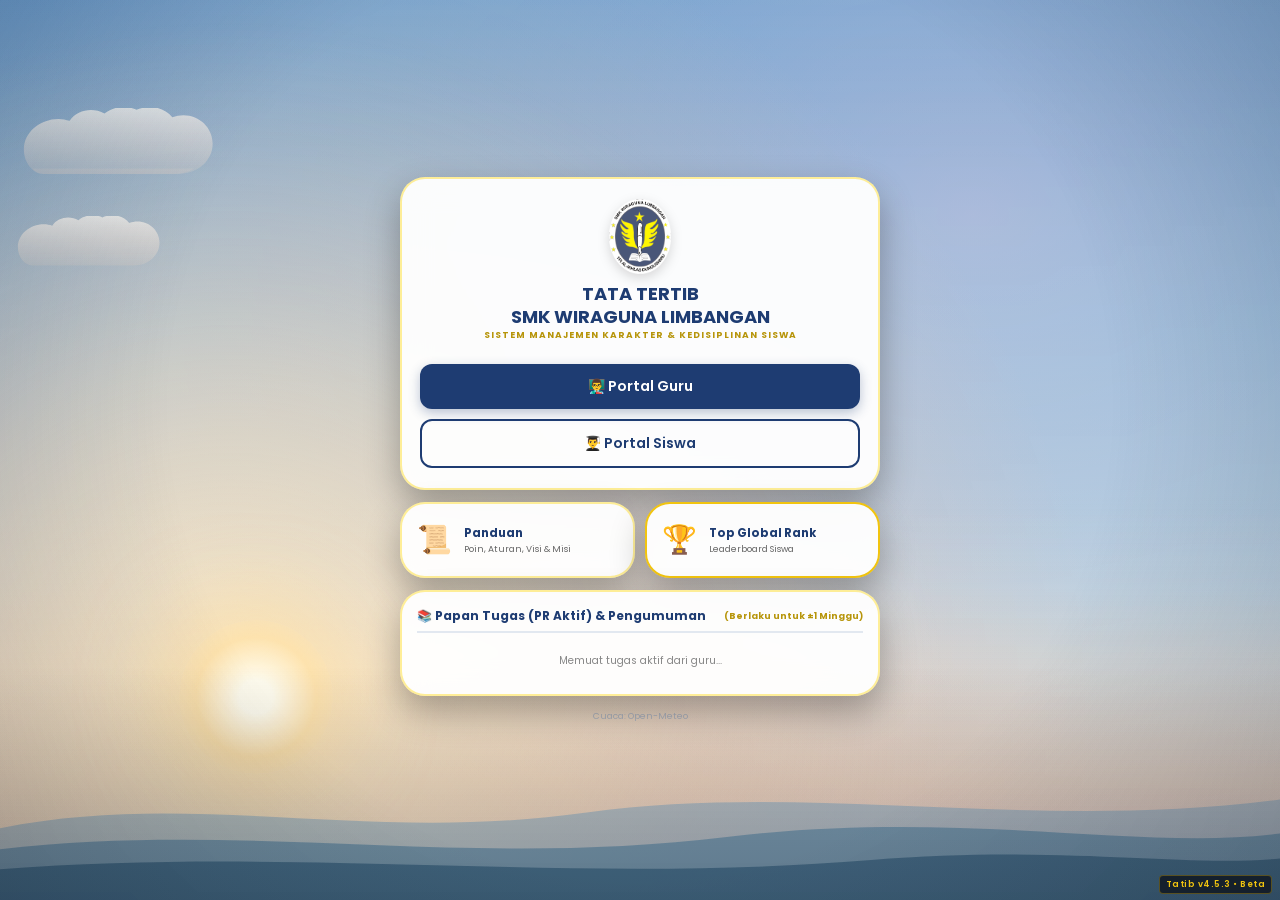
==== commit 655531d9: "Add files via upload" ====
--- a/index.html
+++ b/index.html
@@ -9,8 +9,8 @@
     <title>Tatib SMK Wiraguna 🛡️</title>
 
     <!-- CSS UTAMA -->
-    <link rel="stylesheet" href="style.css?v=4.4.3" />
-    <link rel="stylesheet" href="ambient.css?v=4.4.3" />
+    <link rel="stylesheet" href="style.css?v=4.5.3" />
+    <link rel="stylesheet" href="ambient.css?v=4.5.3" />
 
     <!-- favicon -->
     <link rel="icon" type="image/x-icon" href="logo.ico" />
@@ -53,7 +53,7 @@
     <div class="ambient-atmosphere-glow glow-sore"></div>
     <div class="ambient-atmosphere-glow glow-malam"></div>
 
-    <!-- Cuaca (v4.4.3): peredam cahaya & hujan; dibuat tampil hanya saat data-cuaca = mendung/hujan -->
+    <!-- Cuaca (v4.5.3): peredam cahaya & hujan; dibuat tampil hanya saat data-cuaca = mendung/hujan -->
     <div class="ambient-weather-dim"></div>
     <div class="ambient-rain-layer" id="ambient-rain-container"></div>
 
@@ -198,8 +198,8 @@
         <div class="card quest-card-btn" onclick="bukaPortal('quest')">
           <span style="font-size: 28px; flex-shrink: 0">📜</span>
           <div class="flex-column-overflow">
-            <h3 class="card-title-small">Papan Quest</h3>
-            <p class="card-desc-small">Panduan Poin Tata Tertib</p>
+            <h3 class="card-title-small">Panduan</h3>
+            <p class="card-desc-small">Poin, Aturan, Visi &amp; Misi</p>
           </div>
         </div>
 
@@ -526,6 +526,7 @@
 
               <button
                 type="button"
+                id="btnRiwayatKelasSiswa"
                 class="mini-btn"
                 style="width: 100%; margin-top: 10px; padding: 8px"
                 onclick="lihatArsipKelas()"
@@ -748,6 +749,18 @@
 
         <div class="siswa-panels">
           <section class="siswa-panel">
+            <!-- Mode "perpisahan": nama + status + kata-kata guru (isi: pesan-alumni.js) -->
+            <div id="alumniPerpisahan" class="hidden">
+              <div class="rpg-card-container alumni-perpisahan">
+                <div class="alumni-topi">🎓</div>
+                <div id="alumniJudul" class="alumni-judul"></div>
+                <div id="alumniPembuka" class="alumni-pembuka"></div>
+              </div>
+              <div id="alumniKataGuru"></div>
+            </div>
+
+            <!-- Mode "transkrip" (tampilan lama) -->
+            <div id="alumniTranskripWrap">
             <div class="rpg-card-container">
               <div
                 style="
@@ -796,6 +809,7 @@
               ></select>
             </div>
             <div id="alumniPeriodeDetail"></div>
+            </div>
           </section>
         </div>
       </div>
@@ -2301,7 +2315,7 @@
       </div>
     </div>
 
-    <!-- HALAMAN PAPAN QUEST -->
+    <!-- HALAMAN PANDUAN (dulu "Papan Quest") -->
     <div
       id="questBoardCard"
       class="card hidden"
@@ -2309,8 +2323,8 @@
     >
       <div class="header-app" style="margin-bottom: 5px">
         <div class="user-info">
-          <h3>📜 Papan Quest</h3>
-          <p>Sistem Poin Prestasi & Pelanggaran</p>
+          <h3>📖 Panduan Tatib</h3>
+          <p>Poin, Aturan, Visi &amp; Misi</p>
         </div>
         <button class="btn-logout" onclick="kembaliKeMenu()">Tutup</button>
       </div>
@@ -2321,7 +2335,7 @@
           onclick="renderQuestUI('prestasi')"
           style="background: #3498db; color: white"
         >
-          🛡️ Prestasi (+Poin)
+          🛡️ Prestasi
         </button>
         <button
           id="tabQuestPelanggaran"
@@ -2329,7 +2343,23 @@
           class="btn-outline"
           style="color: #e74c3c; border-color: #e74c3c"
         >
-          ⚠️ Pelanggaran (-Poin)
+          ⚠️ Pelanggaran
+        </button>
+        <button
+          id="tabQuestHarian"
+          onclick="renderQuestUI('harian')"
+          class="btn-outline"
+          style="color: #f39c12; border-color: #f39c12"
+        >
+          ⭐ Poin Harian
+        </button>
+        <button
+          id="tabQuestVisi"
+          onclick="renderQuestUI('visi')"
+          class="btn-outline"
+          style="color: #8e44ad; border-color: #8e44ad"
+        >
+          🎯 Visi &amp; Misi
         </button>
       </div>
 
@@ -2987,20 +3017,20 @@
       🛠️ MODE MAINTENANCE AKTIF — siswa & guru tidak bisa masuk
     </div>
 
-    <div class="app-version-badge">Tatib v4.4.3 • Beta</div>
+    <div class="app-version-badge">Tatib v4.5.3 • Beta</div>
 
     <!-- JAVASCRIPT UTAMA & FIREBASE MODULE -->
     <script>
       // Daftarkan service worker (syarat PWA agar bisa di-install)
       if ("serviceWorker" in navigator) {
         window.addEventListener("load", function () {
-          navigator.serviceWorker.register("sw.js?v=4.4.3").catch(function (e) {
+          navigator.serviceWorker.register("sw.js?v=4.5.3").catch(function (e) {
             console.warn("Service worker gagal didaftarkan:", e);
           });
         });
       }
     </script>
-    <script src="ambient.js?v=4.4.3"></script>
-    <script src="app.js?v=4.4.3" type="module"></script>
+    <script src="ambient.js?v=4.5.3"></script>
+    <script src="app.js?v=4.5.3" type="module"></script>
   </body>
 </html>
--- a/style.css
+++ b/style.css
@@ -585,7 +585,8 @@
 
 /* QUEST BOARD STYLES */
 .quest-tabs {
-  display: flex;
+  display: grid;
+  grid-template-columns: 1fr 1fr;
   gap: 5px;
   margin-bottom: 10px;
 }
@@ -593,8 +594,37 @@
   margin-top: 0;
   padding: 8px;
   font-size: 11px;
-  flex: 1;
   border: 2px solid transparent;
+}
+.badge-poin-harian {
+  background: #f39c12;
+  color: #fff;
+  padding: 3px 6px;
+  border-radius: 4px;
+  font-weight: bold;
+  font-size: 10px;
+}
+.visimisi-box {
+  background: #fff;
+  border: 1px solid #e2e8f0;
+  border-radius: 10px;
+  padding: 12px 14px;
+  margin-bottom: 10px;
+  color: #334155;
+  font-size: 11.5px;
+  line-height: 1.65;
+}
+.visimisi-box h4 {
+  margin: 0 0 6px;
+  font-size: 13px;
+  color: #1e3c72;
+}
+.visimisi-box ol {
+  margin: 0;
+  padding-left: 18px;
+}
+.visimisi-box li {
+  margin-bottom: 6px;
 }
 .accordion {
   border: 1px solid #e2e8f0;
@@ -2951,3 +2981,13 @@
   font-size: 9px; color: rgba(148, 163, 184, 0.75); text-decoration: none;
 }
 .pv-input { padding: 6px 8px; border-radius: 6px; border: 1px solid #cbd5e1; font-size: 12px; width: auto; }
+
+/* ===== Halaman alumni (mode perpisahan) ===== */
+.alumni-perpisahan { text-align: center; padding: 18px 14px; }
+.alumni-topi { font-size: 40px; line-height: 1; margin-bottom: 8px; }
+.alumni-judul { font-size: 15px; font-weight: 800; color: #f1c40f; line-height: 1.4; }
+.alumni-pembuka { margin-top: 10px; font-size: 12px; line-height: 1.7; color: #cbd5e1; }
+.alumni-kata { margin: 10px 0 0 0; padding: 12px 14px; background: #1a2536; border: 1px solid #334155; border-left: 3px solid #f1c40f; border-radius: 10px; }
+.alumni-kata-isi { font-size: 12px; line-height: 1.7; color: #e2e8f0; font-style: italic; }
+.alumni-kata-dari { margin-top: 6px; font-size: 11px; font-weight: 700; color: #f1c40f; text-align: right; }
+
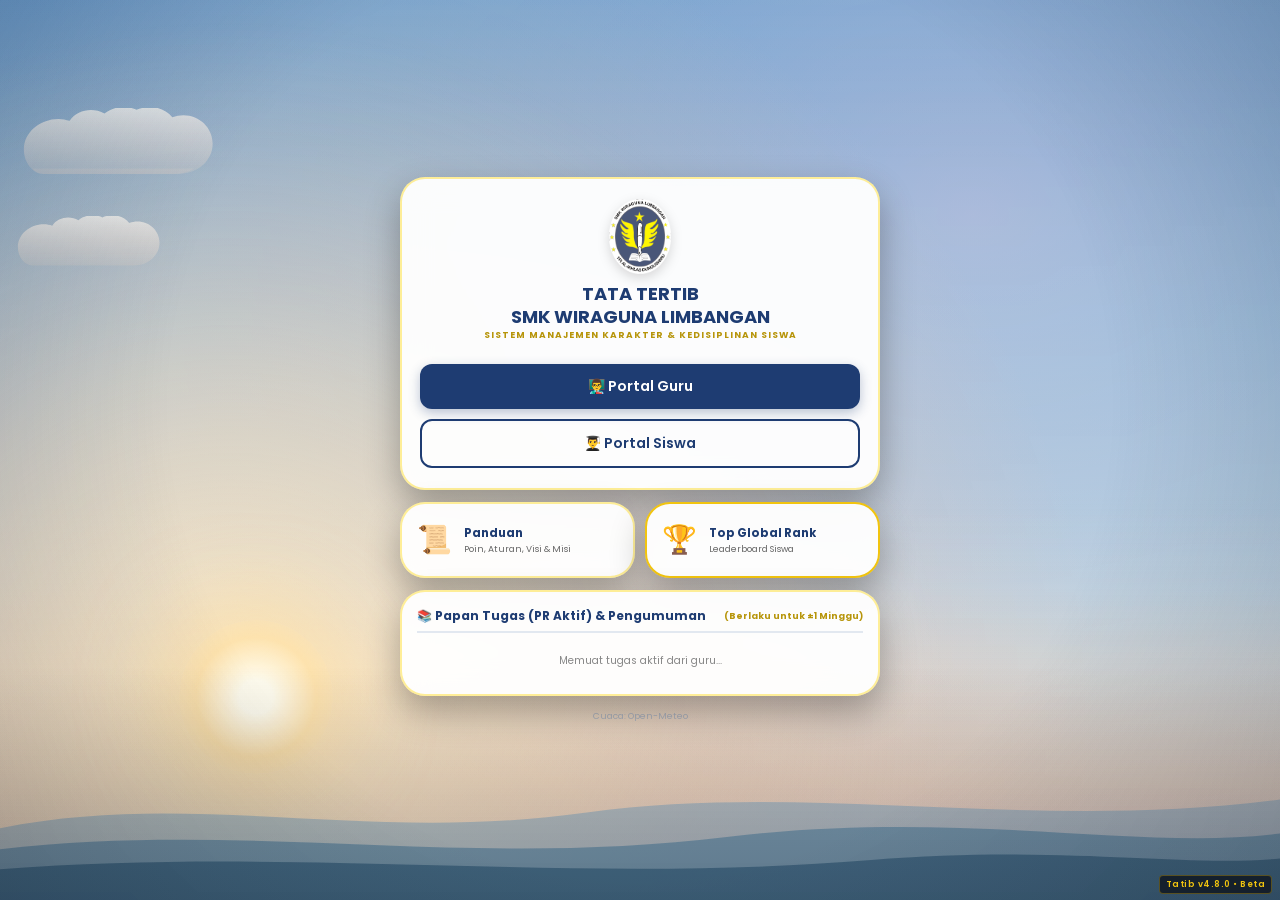
==== commit 6243eac0: "Add files via upload" ====
--- a/index.html
+++ b/index.html
@@ -9,8 +9,8 @@
     <title>Tatib SMK Wiraguna 🛡️</title>
 
     <!-- CSS UTAMA -->
-    <link rel="stylesheet" href="style.css?v=4.5.3" />
-    <link rel="stylesheet" href="ambient.css?v=4.5.3" />
+    <link rel="stylesheet" href="style.css?v=4.8.0" />
+    <link rel="stylesheet" href="ambient.css?v=4.8.0" />
 
     <!-- favicon -->
     <link rel="icon" type="image/x-icon" href="logo.ico" />
@@ -53,7 +53,7 @@
     <div class="ambient-atmosphere-glow glow-sore"></div>
     <div class="ambient-atmosphere-glow glow-malam"></div>
 
-    <!-- Cuaca (v4.5.3): peredam cahaya & hujan; dibuat tampil hanya saat data-cuaca = mendung/hujan -->
+    <!-- Cuaca (v4.8.0): peredam cahaya & hujan; dibuat tampil hanya saat data-cuaca = mendung/hujan -->
     <div class="ambient-weather-dim"></div>
     <div class="ambient-rain-layer" id="ambient-rain-container"></div>
 
@@ -3017,20 +3017,20 @@
       🛠️ MODE MAINTENANCE AKTIF — siswa & guru tidak bisa masuk
     </div>
 
-    <div class="app-version-badge">Tatib v4.5.3 • Beta</div>
+    <div class="app-version-badge">Tatib v4.8.0 • Beta</div>
 
     <!-- JAVASCRIPT UTAMA & FIREBASE MODULE -->
     <script>
       // Daftarkan service worker (syarat PWA agar bisa di-install)
       if ("serviceWorker" in navigator) {
         window.addEventListener("load", function () {
-          navigator.serviceWorker.register("sw.js?v=4.5.3").catch(function (e) {
+          navigator.serviceWorker.register("sw.js?v=4.8.0").catch(function (e) {
             console.warn("Service worker gagal didaftarkan:", e);
           });
         });
       }
     </script>
-    <script src="ambient.js?v=4.5.3"></script>
-    <script src="app.js?v=4.5.3" type="module"></script>
+    <script src="ambient.js?v=4.8.0"></script>
+    <script src="app.js?v=4.8.0" type="module"></script>
   </body>
 </html>
--- a/style.css
+++ b/style.css
@@ -2991,3 +2991,16 @@
 .alumni-kata-isi { font-size: 12px; line-height: 1.7; color: #e2e8f0; font-style: italic; }
 .alumni-kata-dari { margin-top: 6px; font-size: 11px; font-weight: 700; color: #f1c40f; text-align: right; }
 
+
+/* ===== Mode Ambient (diam di menu utama -> hanya pemandangan cuaca) ===== */
+#menuWrapper > * { transition: opacity 1.8s ease; }
+body.ambient-mode #menuWrapper > :not(.credit-cuaca) { opacity: 0; pointer-events: none; }
+body:not(.ambient-mode) #menuWrapper > * { transition-duration: .7s; }
+#ambientTangkap { position: fixed; inset: 0; z-index: 8000; cursor: pointer; -webkit-tap-highlight-color: transparent; touch-action: manipulation; }
+.ambient-petunjuk {
+  position: absolute; left: 0; right: 0; top: 12vh; text-align: center;
+  color: #fff; font: 600 12px Poppins, system-ui, sans-serif; text-shadow: 0 1px 6px rgba(0,0,0,.7);
+  opacity: 0; animation: ambientMuncul 1.6s ease 2.2s forwards; transition: opacity 1.2s;
+}
+#ambientTangkap.petunjuk-hilang .ambient-petunjuk { opacity: 0 !important; animation: none; }
+@keyframes ambientMuncul { to { opacity: .85; } }
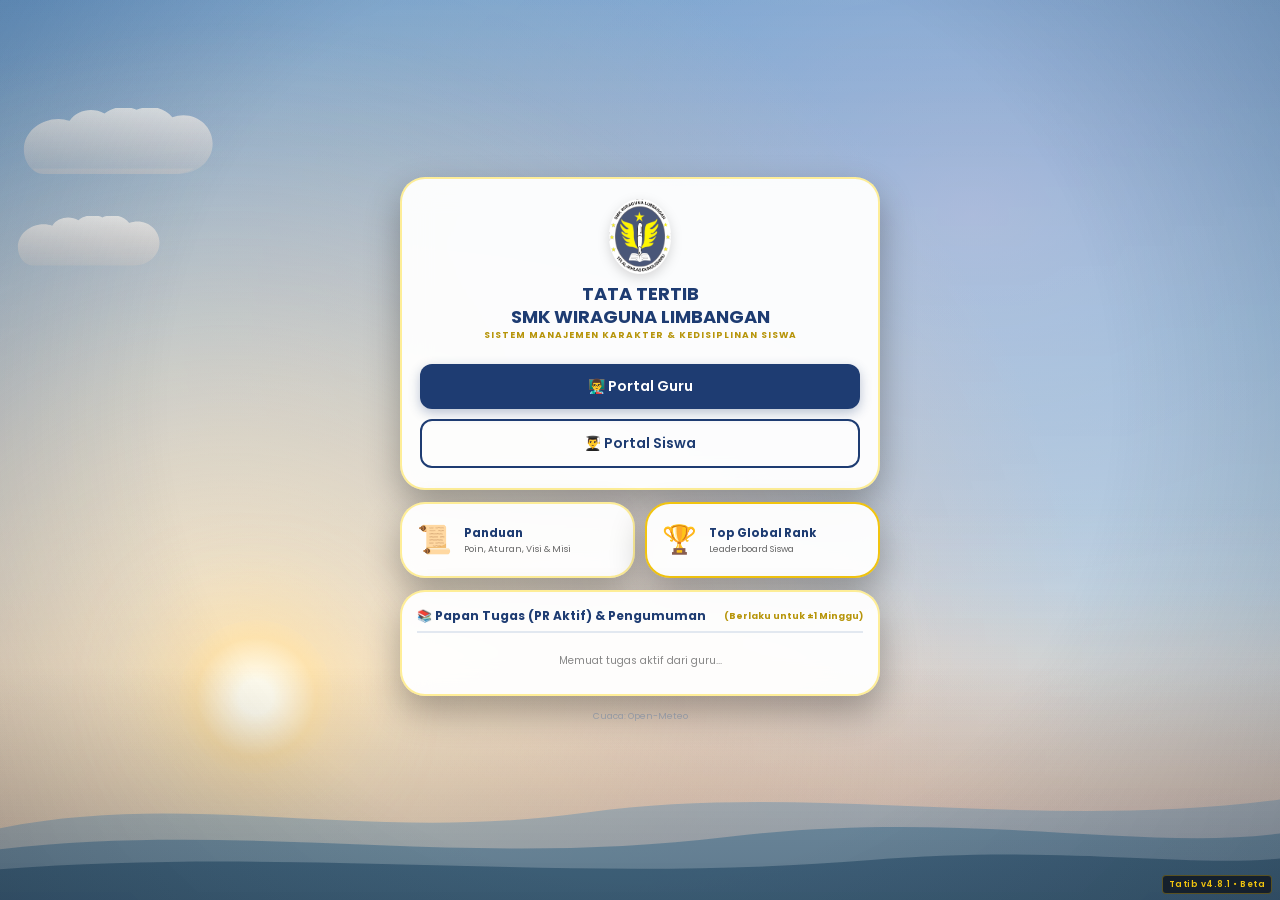
==== commit 87b25fdd: "Add files via upload" ====
--- a/index.html
+++ b/index.html
@@ -9,8 +9,8 @@
     <title>Tatib SMK Wiraguna 🛡️</title>
 
     <!-- CSS UTAMA -->
-    <link rel="stylesheet" href="style.css?v=4.8.0" />
-    <link rel="stylesheet" href="ambient.css?v=4.8.0" />
+    <link rel="stylesheet" href="style.css?v=4.8.1" />
+    <link rel="stylesheet" href="ambient.css?v=4.8.1" />
 
     <!-- favicon -->
     <link rel="icon" type="image/x-icon" href="logo.ico" />
@@ -53,7 +53,7 @@
     <div class="ambient-atmosphere-glow glow-sore"></div>
     <div class="ambient-atmosphere-glow glow-malam"></div>
 
-    <!-- Cuaca (v4.8.0): peredam cahaya & hujan; dibuat tampil hanya saat data-cuaca = mendung/hujan -->
+    <!-- Cuaca (v4.8.1): peredam cahaya & hujan; dibuat tampil hanya saat data-cuaca = mendung/hujan -->
     <div class="ambient-weather-dim"></div>
     <div class="ambient-rain-layer" id="ambient-rain-container"></div>
 
@@ -3017,20 +3017,20 @@
       🛠️ MODE MAINTENANCE AKTIF — siswa & guru tidak bisa masuk
     </div>
 
-    <div class="app-version-badge">Tatib v4.8.0 • Beta</div>
+    <div class="app-version-badge">Tatib v4.8.1 • Beta</div>
 
     <!-- JAVASCRIPT UTAMA & FIREBASE MODULE -->
     <script>
       // Daftarkan service worker (syarat PWA agar bisa di-install)
       if ("serviceWorker" in navigator) {
         window.addEventListener("load", function () {
-          navigator.serviceWorker.register("sw.js?v=4.8.0").catch(function (e) {
+          navigator.serviceWorker.register("sw.js?v=4.8.1").catch(function (e) {
             console.warn("Service worker gagal didaftarkan:", e);
           });
         });
       }
     </script>
-    <script src="ambient.js?v=4.8.0"></script>
-    <script src="app.js?v=4.8.0" type="module"></script>
+    <script src="ambient.js?v=4.8.1"></script>
+    <script src="app.js?v=4.8.1" type="module"></script>
   </body>
 </html>
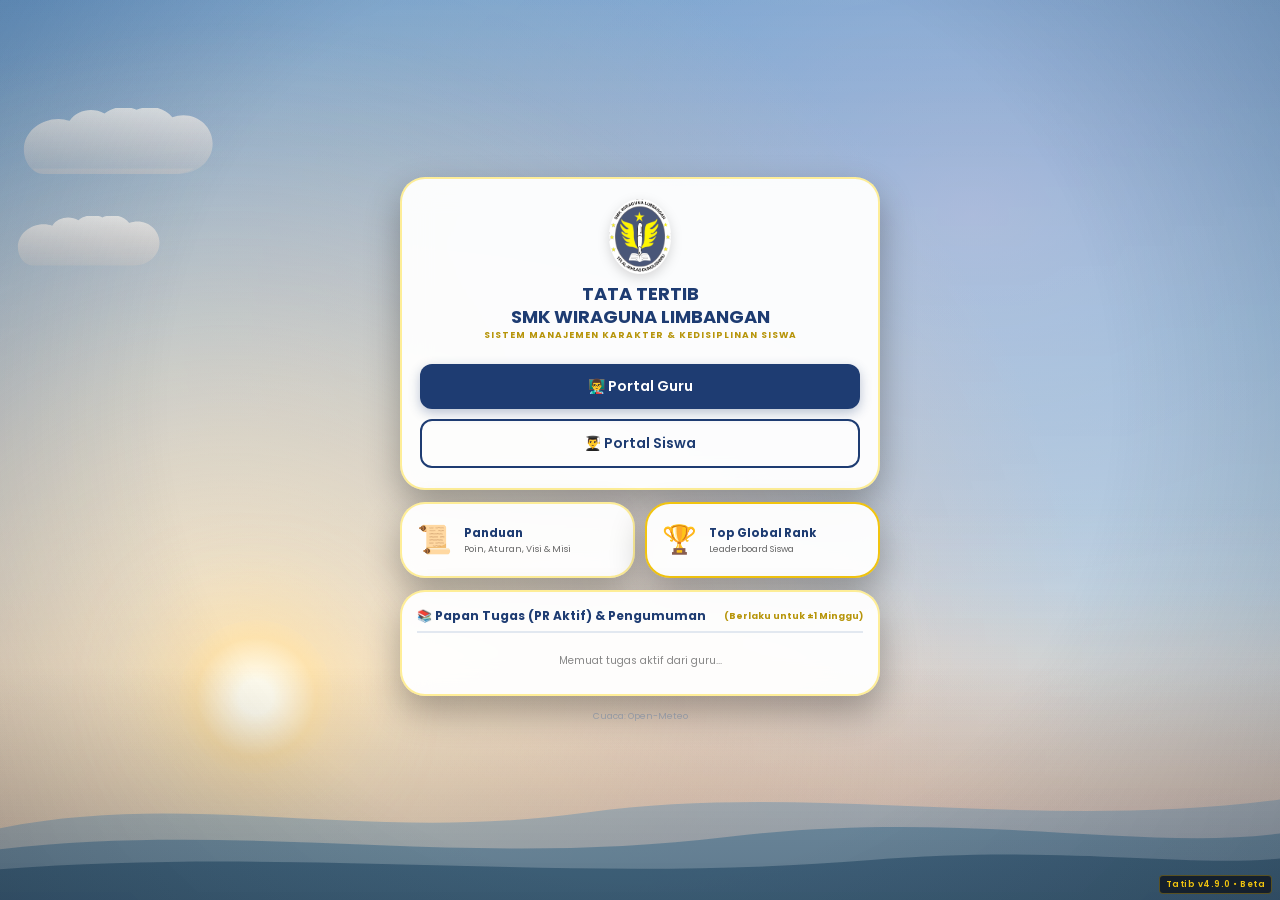
==== commit 05411162: "Add files via upload" ====
--- a/index.html
+++ b/index.html
@@ -9,8 +9,8 @@
     <title>Tatib SMK Wiraguna 🛡️</title>
 
     <!-- CSS UTAMA -->
-    <link rel="stylesheet" href="style.css?v=4.8.1" />
-    <link rel="stylesheet" href="ambient.css?v=4.8.1" />
+    <link rel="stylesheet" href="style.css?v=4.9.0" />
+    <link rel="stylesheet" href="ambient.css?v=4.9.0" />
 
     <!-- favicon -->
     <link rel="icon" type="image/x-icon" href="logo.ico" />
@@ -53,8 +53,9 @@
     <div class="ambient-atmosphere-glow glow-sore"></div>
     <div class="ambient-atmosphere-glow glow-malam"></div>
 
-    <!-- Cuaca (v4.8.1): peredam cahaya & hujan; dibuat tampil hanya saat data-cuaca = mendung/hujan -->
+    <!-- Cuaca (v4.9.0): peredam cahaya & hujan; dibuat tampil hanya saat data-cuaca = mendung/hujan -->
     <div class="ambient-weather-dim"></div>
+    <div class="ambient-kabut"><i class="kabut-lapis k1"></i><i class="kabut-lapis k2"></i></div>
     <div class="ambient-rain-layer" id="ambient-rain-container"></div>
 
     <!-- Bintang & Bintang Jatuh (Malam) -->
@@ -2209,7 +2210,11 @@
           <div class="pv-row">
             <button type="button" class="pv-btn" data-cuaca="cerah" onclick="pratinjauCuaca('cerah')">☀️ Cerah</button>
             <button type="button" class="pv-btn" data-cuaca="mendung" onclick="pratinjauCuaca('mendung')">☁️ Mendung</button>
+            <button type="button" class="pv-btn" data-cuaca="kabut" onclick="pratinjauCuaca('kabut')">🌫️ Kabut</button>
+            <button type="button" class="pv-btn" data-cuaca="gerimis" onclick="pratinjauCuaca('gerimis')">🌦️ Gerimis</button>
             <button type="button" class="pv-btn" data-cuaca="hujan" onclick="pratinjauCuaca('hujan')">🌧️ Hujan</button>
+            <button type="button" class="pv-btn" data-cuaca="lebat" onclick="pratinjauCuaca('lebat')">🌧️ Lebat</button>
+            <button type="button" class="pv-btn" data-cuaca="badai" onclick="pratinjauCuaca('badai')">⛈️ Badai</button>
             <button type="button" class="pv-btn pv-btn-auto" data-cuaca="auto" onclick="pratinjauCuaca('auto')">🔄 Otomatis</button>
           </div>
           <p class="pv-ket" style="margin-top:8px">Dipadukan dengan tombol Suasana Latar di atas (mis. Sore + Hujan). Data cuaca: Open-Meteo.</p>
@@ -3017,20 +3022,20 @@
       🛠️ MODE MAINTENANCE AKTIF — siswa & guru tidak bisa masuk
     </div>
 
-    <div class="app-version-badge">Tatib v4.8.1 • Beta</div>
+    <div class="app-version-badge">Tatib v4.9.0 • Beta</div>
 
     <!-- JAVASCRIPT UTAMA & FIREBASE MODULE -->
     <script>
       // Daftarkan service worker (syarat PWA agar bisa di-install)
       if ("serviceWorker" in navigator) {
         window.addEventListener("load", function () {
-          navigator.serviceWorker.register("sw.js?v=4.8.1").catch(function (e) {
+          navigator.serviceWorker.register("sw.js?v=4.9.0").catch(function (e) {
             console.warn("Service worker gagal didaftarkan:", e);
           });
         });
       }
     </script>
-    <script src="ambient.js?v=4.8.1"></script>
-    <script src="app.js?v=4.8.1" type="module"></script>
+    <script src="ambient.js?v=4.9.0"></script>
+    <script src="app.js?v=4.9.0" type="module"></script>
   </body>
 </html>
--- a/ambient.css
+++ b/ambient.css
@@ -598,40 +598,66 @@
   background: linear-gradient(180deg, rgba(71, 85, 105, 0.9) 0%, rgba(51, 65, 85, 0.75) 100%);
   transition: opacity 2s ease;
 }
+#ambient-background[data-cuaca="kabut"] .ambient-weather-dim { opacity: 0.30; }
 #ambient-background[data-cuaca="mendung"] .ambient-weather-dim { opacity: 0.34; }
+#ambient-background[data-cuaca="gerimis"] .ambient-weather-dim { opacity: 0.42; }
 #ambient-background[data-cuaca="hujan"] .ambient-weather-dim { opacity: 0.55; }
+#ambient-background[data-cuaca="lebat"] .ambient-weather-dim { opacity: 0.66; }
+#ambient-background[data-cuaca="badai"] .ambient-weather-dim { opacity: 0.78; background: linear-gradient(180deg, rgba(30, 41, 59, 0.95) 0%, rgba(15, 23, 42, 0.85) 100%); }
 /* benda langit memudar tertutup awan: hanya yang SEDANG aktif (yang lain tetap tersembunyi) */
-#ambient-background[data-cuaca="mendung"][data-mood="pagi"] .sun-pagi,
-#ambient-background[data-cuaca="mendung"][data-mood="siang"] .sun-siang-wrap,
-#ambient-background[data-cuaca="mendung"][data-mood="sore"] .sun-sore,
-#ambient-background[data-cuaca="mendung"][data-mood="malam"] .moon-malam { opacity: 0.45 !important; }
-#ambient-background[data-cuaca="hujan"][data-mood="pagi"] .sun-pagi,
-#ambient-background[data-cuaca="hujan"][data-mood="siang"] .sun-siang-wrap,
-#ambient-background[data-cuaca="hujan"][data-mood="sore"] .sun-sore,
-#ambient-background[data-cuaca="hujan"][data-mood="malam"] .moon-malam { opacity: 0.12 !important; }
-#ambient-background[data-cuaca="hujan"] .ambient-stars-layer,
-#ambient-background[data-cuaca="hujan"] .ambient-birds-layer,
-#ambient-background[data-cuaca="hujan"] .ambient-fireflies-layer,
-#ambient-background[data-cuaca="hujan"] .ambient-particles-layer,
-#ambient-background[data-cuaca="hujan"] #ambient-shooting-container,
-#ambient-background[data-cuaca="mendung"] .ambient-birds-layer,
-#ambient-background[data-cuaca="mendung"] #ambient-shooting-container,
-#ambient-background[data-cuaca="mendung"] .sun-siang-rays { display: none !important; } /* tidak dirender & animasinya berhenti sepenuhnya */
-#ambient-background[data-cuaca="hujan"] .sun-siang-rays { animation: none !important; }
+#ambient-background:is([data-cuaca="mendung"],[data-cuaca="kabut"])[data-mood="pagi"] .sun-pagi,
+#ambient-background:is([data-cuaca="mendung"],[data-cuaca="kabut"])[data-mood="siang"] .sun-siang-wrap,
+#ambient-background:is([data-cuaca="mendung"],[data-cuaca="kabut"])[data-mood="sore"] .sun-sore,
+#ambient-background:is([data-cuaca="mendung"],[data-cuaca="kabut"])[data-mood="malam"] .moon-malam { opacity: 0.45 !important; }
+#ambient-background:is([data-cuaca="gerimis"])[data-mood="pagi"] .sun-pagi,
+#ambient-background:is([data-cuaca="gerimis"])[data-mood="siang"] .sun-siang-wrap,
+#ambient-background:is([data-cuaca="gerimis"])[data-mood="sore"] .sun-sore,
+#ambient-background:is([data-cuaca="gerimis"])[data-mood="malam"] .moon-malam { opacity: 0.25 !important; }
+#ambient-background:is([data-cuaca="hujan"],[data-cuaca="lebat"],[data-cuaca="badai"])[data-mood="pagi"] .sun-pagi,
+#ambient-background:is([data-cuaca="hujan"],[data-cuaca="lebat"],[data-cuaca="badai"])[data-mood="siang"] .sun-siang-wrap,
+#ambient-background:is([data-cuaca="hujan"],[data-cuaca="lebat"],[data-cuaca="badai"])[data-mood="sore"] .sun-sore,
+#ambient-background:is([data-cuaca="hujan"],[data-cuaca="lebat"],[data-cuaca="badai"])[data-mood="malam"] .moon-malam { opacity: 0.12 !important; }
+#ambient-background:is([data-cuaca="gerimis"],[data-cuaca="hujan"],[data-cuaca="lebat"],[data-cuaca="badai"]) :is(.ambient-stars-layer,.ambient-birds-layer,.ambient-fireflies-layer,.ambient-particles-layer,#ambient-shooting-container),
+#ambient-background:is([data-cuaca="mendung"],[data-cuaca="kabut"]) :is(.ambient-birds-layer,#ambient-shooting-container),
+#ambient-background:is([data-cuaca="mendung"],[data-cuaca="kabut"]) .sun-siang-rays { display: none !important; } /* tidak dirender & animasinya berhenti sepenuhnya */
+#ambient-background:is([data-cuaca="gerimis"],[data-cuaca="hujan"],[data-cuaca="lebat"],[data-cuaca="badai"]) .sun-siang-rays { animation: none !important; }
+
+/* kabut: 2 lapisan gradien lebar, hanya transform (GPU), sangat pelan */
+.ambient-kabut { position: absolute; inset: 0; overflow: hidden; display: none; pointer-events: none; }
+#ambient-background[data-cuaca="kabut"] .ambient-kabut { display: block; }
+.kabut-lapis {
+  position: absolute; left: -30%; width: 160%; height: 45%;
+  background: radial-gradient(ellipse at center, rgba(226, 232, 240, 0.55) 0%, rgba(226, 232, 240, 0) 70%);
+  will-change: transform; animation: ambientKabutGeser 38s ease-in-out infinite alternate;
+}
+.kabut-lapis.k1 { top: 30%; }
+.kabut-lapis.k2 { top: 58%; animation-duration: 52s; animation-direction: alternate-reverse; opacity: .8; }
+@keyframes ambientKabutGeser { from { transform: translate3d(-8%, 0, 0); } to { transform: translate3d(8%, 0, 0); } }
+html.tab-tersembunyi .kabut-lapis { animation-play-state: paused !important; }
+#ambient-background.ambient-ringan .kabut-lapis { animation: none !important; will-change: auto; }
+#ambient-background.ambient-ringan .kabut-lapis.k2 { display: none; }
 
 /* hujan */
 .ambient-rain-layer { position: absolute; inset: 0; overflow: hidden; display: none; }
-#ambient-background[data-cuaca="hujan"] .ambient-rain-layer { display: block; }
+#ambient-background:is([data-cuaca="gerimis"],[data-cuaca="hujan"],[data-cuaca="lebat"],[data-cuaca="badai"]) .ambient-rain-layer { display: block; }
 .rain-drop {
   position: absolute; top: -12%; width: 1.5px; height: 18px; border-radius: 1px;
   background: linear-gradient(180deg, rgba(200, 220, 255, 0), rgba(210, 228, 255, 0.6));
   transform: translate3d(0, 0, 0) rotate(12deg);
   will-change: transform;
-  animation: ambientRainFall var(--rain-dur, 1.1s) linear infinite var(--rain-delay, 0s);
+  animation: ambientRainFall calc(var(--rain-dur, 1.1s) * var(--rain-skala, 1)) linear infinite var(--rain-delay, 0s);
 }
 @keyframes ambientRainFall {
   from { transform: translate3d(0, 0, 0) rotate(12deg); }
   to   { transform: translate3d(-9vh, 120vh, 0) rotate(12deg); }
+}
+/* kecepatan/arah per tingkat */
+#ambient-background[data-cuaca="gerimis"] .rain-drop { --rain-skala: 1.7; width: 1px; }
+#ambient-background[data-cuaca="lebat"] .rain-drop { --rain-skala: .8; }
+#ambient-background[data-cuaca="badai"] .rain-drop { --rain-skala: .6; transform: translate3d(0,0,0) rotate(24deg); animation-name: ambientRainAngin; }
+@keyframes ambientRainAngin {
+  from { transform: translate3d(0, 0, 0) rotate(24deg); }
+  to   { transform: translate3d(-28vh, 120vh, 0) rotate(24deg); }
 }
 html.tab-tersembunyi .rain-drop { animation-play-state: paused !important; }
 /* mode ringan: tanpa animasi hujan, hanya sedikit garis statis */
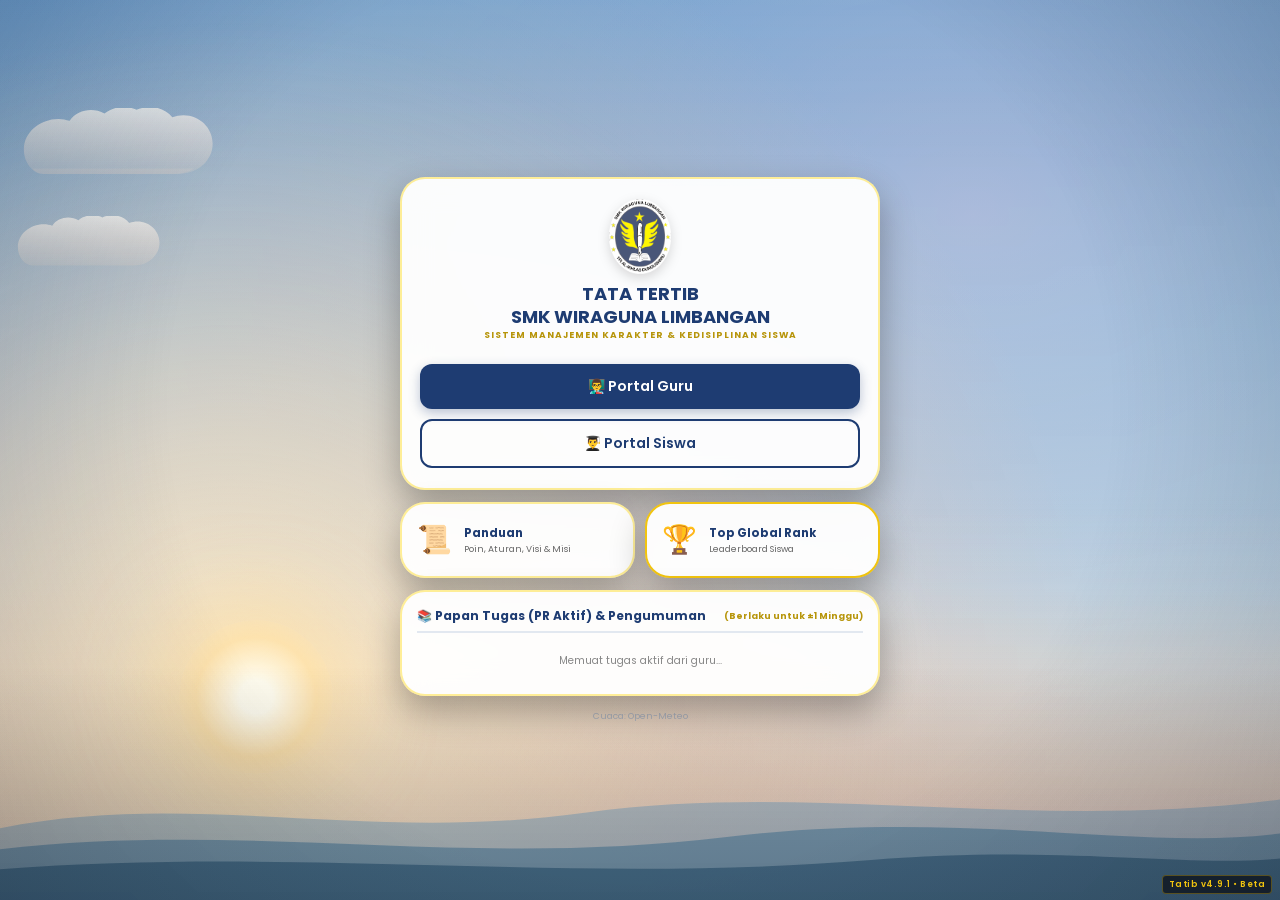
==== commit 5a344b34: "Add files via upload" ====
--- a/index.html
+++ b/index.html
@@ -9,8 +9,8 @@
     <title>Tatib SMK Wiraguna 🛡️</title>
 
     <!-- CSS UTAMA -->
-    <link rel="stylesheet" href="style.css?v=4.9.0" />
-    <link rel="stylesheet" href="ambient.css?v=4.9.0" />
+    <link rel="stylesheet" href="style.css?v=4.9.1" />
+    <link rel="stylesheet" href="ambient.css?v=4.9.1" />
 
     <!-- favicon -->
     <link rel="icon" type="image/x-icon" href="logo.ico" />
@@ -53,9 +53,8 @@
     <div class="ambient-atmosphere-glow glow-sore"></div>
     <div class="ambient-atmosphere-glow glow-malam"></div>
 
-    <!-- Cuaca (v4.9.0): peredam cahaya & hujan; dibuat tampil hanya saat data-cuaca = mendung/hujan -->
+    <!-- Cuaca (v4.9.1): peredam cahaya & hujan; dibuat tampil hanya saat data-cuaca = mendung/hujan -->
     <div class="ambient-weather-dim"></div>
-    <div class="ambient-kabut"><i class="kabut-lapis k1"></i><i class="kabut-lapis k2"></i></div>
     <div class="ambient-rain-layer" id="ambient-rain-container"></div>
 
     <!-- Bintang & Bintang Jatuh (Malam) -->
@@ -2210,11 +2209,8 @@
           <div class="pv-row">
             <button type="button" class="pv-btn" data-cuaca="cerah" onclick="pratinjauCuaca('cerah')">☀️ Cerah</button>
             <button type="button" class="pv-btn" data-cuaca="mendung" onclick="pratinjauCuaca('mendung')">☁️ Mendung</button>
-            <button type="button" class="pv-btn" data-cuaca="kabut" onclick="pratinjauCuaca('kabut')">🌫️ Kabut</button>
-            <button type="button" class="pv-btn" data-cuaca="gerimis" onclick="pratinjauCuaca('gerimis')">🌦️ Gerimis</button>
-            <button type="button" class="pv-btn" data-cuaca="hujan" onclick="pratinjauCuaca('hujan')">🌧️ Hujan</button>
-            <button type="button" class="pv-btn" data-cuaca="lebat" onclick="pratinjauCuaca('lebat')">🌧️ Lebat</button>
-            <button type="button" class="pv-btn" data-cuaca="badai" onclick="pratinjauCuaca('badai')">⛈️ Badai</button>
+            <button type="button" class="pv-btn" data-cuaca="hujan" onclick="pratinjauCuaca('hujan')">🌦️ Hujan ringan</button>
+            <button type="button" class="pv-btn" data-cuaca="lebat" onclick="pratinjauCuaca('lebat')">⛈️ Hujan lebat</button>
             <button type="button" class="pv-btn pv-btn-auto" data-cuaca="auto" onclick="pratinjauCuaca('auto')">🔄 Otomatis</button>
           </div>
           <p class="pv-ket" style="margin-top:8px">Dipadukan dengan tombol Suasana Latar di atas (mis. Sore + Hujan). Data cuaca: Open-Meteo.</p>
@@ -3022,20 +3018,20 @@
       🛠️ MODE MAINTENANCE AKTIF — siswa & guru tidak bisa masuk
     </div>
 
-    <div class="app-version-badge">Tatib v4.9.0 • Beta</div>
+    <div class="app-version-badge">Tatib v4.9.1 • Beta</div>
 
     <!-- JAVASCRIPT UTAMA & FIREBASE MODULE -->
     <script>
       // Daftarkan service worker (syarat PWA agar bisa di-install)
       if ("serviceWorker" in navigator) {
         window.addEventListener("load", function () {
-          navigator.serviceWorker.register("sw.js?v=4.9.0").catch(function (e) {
+          navigator.serviceWorker.register("sw.js?v=4.9.1").catch(function (e) {
             console.warn("Service worker gagal didaftarkan:", e);
           });
         });
       }
     </script>
-    <script src="ambient.js?v=4.9.0"></script>
-    <script src="app.js?v=4.9.0" type="module"></script>
+    <script src="ambient.js?v=4.9.1"></script>
+    <script src="app.js?v=4.9.1" type="module"></script>
   </body>
 </html>
--- a/ambient.css
+++ b/ambient.css
@@ -598,48 +598,29 @@
   background: linear-gradient(180deg, rgba(71, 85, 105, 0.9) 0%, rgba(51, 65, 85, 0.75) 100%);
   transition: opacity 2s ease;
 }
-#ambient-background[data-cuaca="kabut"] .ambient-weather-dim { opacity: 0.30; }
-#ambient-background[data-cuaca="mendung"] .ambient-weather-dim { opacity: 0.34; }
-#ambient-background[data-cuaca="gerimis"] .ambient-weather-dim { opacity: 0.42; }
-#ambient-background[data-cuaca="hujan"] .ambient-weather-dim { opacity: 0.55; }
-#ambient-background[data-cuaca="lebat"] .ambient-weather-dim { opacity: 0.66; }
-#ambient-background[data-cuaca="badai"] .ambient-weather-dim { opacity: 0.78; background: linear-gradient(180deg, rgba(30, 41, 59, 0.95) 0%, rgba(15, 23, 42, 0.85) 100%); }
-/* benda langit memudar tertutup awan: hanya yang SEDANG aktif (yang lain tetap tersembunyi) */
-#ambient-background:is([data-cuaca="mendung"],[data-cuaca="kabut"])[data-mood="pagi"] .sun-pagi,
-#ambient-background:is([data-cuaca="mendung"],[data-cuaca="kabut"])[data-mood="siang"] .sun-siang-wrap,
-#ambient-background:is([data-cuaca="mendung"],[data-cuaca="kabut"])[data-mood="sore"] .sun-sore,
-#ambient-background:is([data-cuaca="mendung"],[data-cuaca="kabut"])[data-mood="malam"] .moon-malam { opacity: 0.45 !important; }
-#ambient-background:is([data-cuaca="gerimis"])[data-mood="pagi"] .sun-pagi,
-#ambient-background:is([data-cuaca="gerimis"])[data-mood="siang"] .sun-siang-wrap,
-#ambient-background:is([data-cuaca="gerimis"])[data-mood="sore"] .sun-sore,
-#ambient-background:is([data-cuaca="gerimis"])[data-mood="malam"] .moon-malam { opacity: 0.25 !important; }
-#ambient-background:is([data-cuaca="hujan"],[data-cuaca="lebat"],[data-cuaca="badai"])[data-mood="pagi"] .sun-pagi,
-#ambient-background:is([data-cuaca="hujan"],[data-cuaca="lebat"],[data-cuaca="badai"])[data-mood="siang"] .sun-siang-wrap,
-#ambient-background:is([data-cuaca="hujan"],[data-cuaca="lebat"],[data-cuaca="badai"])[data-mood="sore"] .sun-sore,
-#ambient-background:is([data-cuaca="hujan"],[data-cuaca="lebat"],[data-cuaca="badai"])[data-mood="malam"] .moon-malam { opacity: 0.12 !important; }
-#ambient-background:is([data-cuaca="gerimis"],[data-cuaca="hujan"],[data-cuaca="lebat"],[data-cuaca="badai"]) :is(.ambient-stars-layer,.ambient-birds-layer,.ambient-fireflies-layer,.ambient-particles-layer,#ambient-shooting-container),
-#ambient-background:is([data-cuaca="mendung"],[data-cuaca="kabut"]) :is(.ambient-birds-layer,#ambient-shooting-container),
-#ambient-background:is([data-cuaca="mendung"],[data-cuaca="kabut"]) .sun-siang-rays { display: none !important; } /* tidak dirender & animasinya berhenti sepenuhnya */
-#ambient-background:is([data-cuaca="gerimis"],[data-cuaca="hujan"],[data-cuaca="lebat"],[data-cuaca="badai"]) .sun-siang-rays { animation: none !important; }
-
-/* kabut: 2 lapisan gradien lebar, hanya transform (GPU), sangat pelan */
-.ambient-kabut { position: absolute; inset: 0; overflow: hidden; display: none; pointer-events: none; }
-#ambient-background[data-cuaca="kabut"] .ambient-kabut { display: block; }
-.kabut-lapis {
-  position: absolute; left: -30%; width: 160%; height: 45%;
-  background: radial-gradient(ellipse at center, rgba(226, 232, 240, 0.55) 0%, rgba(226, 232, 240, 0) 70%);
-  will-change: transform; animation: ambientKabutGeser 38s ease-in-out infinite alternate;
-}
-.kabut-lapis.k1 { top: 30%; }
-.kabut-lapis.k2 { top: 58%; animation-duration: 52s; animation-direction: alternate-reverse; opacity: .8; }
-@keyframes ambientKabutGeser { from { transform: translate3d(-8%, 0, 0); } to { transform: translate3d(8%, 0, 0); } }
-html.tab-tersembunyi .kabut-lapis { animation-play-state: paused !important; }
-#ambient-background.ambient-ringan .kabut-lapis { animation: none !important; will-change: auto; }
-#ambient-background.ambient-ringan .kabut-lapis.k2 { display: none; }
+#ambient-background[data-cuaca="mendung"] .ambient-weather-dim { opacity: 0.42; }
+#ambient-background[data-cuaca="hujan"] .ambient-weather-dim { opacity: 0.62; }
+#ambient-background[data-cuaca="lebat"] .ambient-weather-dim { opacity: 0.78; background: linear-gradient(180deg, rgba(30, 41, 59, 0.95) 0%, rgba(15, 23, 42, 0.85) 100%); }
+/* benda langit: mendung = redup tertutup awan; hujan/lebat = hampir tak terlihat */
+#ambient-background[data-cuaca="mendung"][data-mood="pagi"] .sun-pagi,
+#ambient-background[data-cuaca="mendung"][data-mood="siang"] .sun-siang-wrap,
+#ambient-background[data-cuaca="mendung"][data-mood="sore"] .sun-sore,
+#ambient-background[data-cuaca="mendung"][data-mood="malam"] .moon-malam { opacity: 0.32 !important; }
+#ambient-background:is([data-cuaca="hujan"],[data-cuaca="lebat"])[data-mood="pagi"] .sun-pagi,
+#ambient-background:is([data-cuaca="hujan"],[data-cuaca="lebat"])[data-mood="siang"] .sun-siang-wrap,
+#ambient-background:is([data-cuaca="hujan"],[data-cuaca="lebat"])[data-mood="sore"] .sun-sore,
+#ambient-background:is([data-cuaca="hujan"],[data-cuaca="lebat"])[data-mood="malam"] .moon-malam { opacity: 0.1 !important; }
+/* awan tebal menutup bintang & burung; hujan juga menghentikan kunang-kunang/partikel */
+#ambient-background:is([data-cuaca="mendung"],[data-cuaca="hujan"],[data-cuaca="lebat"]) :is(.ambient-stars-layer,.ambient-birds-layer,#ambient-shooting-container,.sun-siang-rays),
+#ambient-background:is([data-cuaca="hujan"],[data-cuaca="lebat"]) :is(.ambient-fireflies-layer,.ambient-particles-layer) { display: none !important; } /* tidak dirender & animasinya berhenti sepenuhnya */
+/* awan menggelap saat hujan (satu filter statis pada wadah) */
+#ambient-background[data-cuaca="mendung"] .ambient-clouds-layer { filter: brightness(.85); }
+#ambient-background[data-cuaca="hujan"] .ambient-clouds-layer { filter: brightness(.65); }
+#ambient-background[data-cuaca="lebat"] .ambient-clouds-layer { filter: brightness(.45); }
 
 /* hujan */
 .ambient-rain-layer { position: absolute; inset: 0; overflow: hidden; display: none; }
-#ambient-background:is([data-cuaca="gerimis"],[data-cuaca="hujan"],[data-cuaca="lebat"],[data-cuaca="badai"]) .ambient-rain-layer { display: block; }
+#ambient-background:is([data-cuaca="hujan"],[data-cuaca="lebat"]) .ambient-rain-layer { display: block; }
 .rain-drop {
   position: absolute; top: -12%; width: 1.5px; height: 18px; border-radius: 1px;
   background: linear-gradient(180deg, rgba(200, 220, 255, 0), rgba(210, 228, 255, 0.6));
@@ -651,13 +632,12 @@
   from { transform: translate3d(0, 0, 0) rotate(12deg); }
   to   { transform: translate3d(-9vh, 120vh, 0) rotate(12deg); }
 }
-/* kecepatan/arah per tingkat */
-#ambient-background[data-cuaca="gerimis"] .rain-drop { --rain-skala: 1.7; width: 1px; }
-#ambient-background[data-cuaca="lebat"] .rain-drop { --rain-skala: .8; }
-#ambient-background[data-cuaca="badai"] .rain-drop { --rain-skala: .6; transform: translate3d(0,0,0) rotate(24deg); animation-name: ambientRainAngin; }
+/* hujan ringan: pelan & tipis; lebat: cepat sedikit miring tertiup angin */
+#ambient-background[data-cuaca="hujan"] .rain-drop { --rain-skala: 1.25; width: 1px; }
+#ambient-background[data-cuaca="lebat"] .rain-drop { --rain-skala: .7; width: 1.8px; transform: translate3d(0,0,0) rotate(18deg); animation-name: ambientRainAngin; }
 @keyframes ambientRainAngin {
-  from { transform: translate3d(0, 0, 0) rotate(24deg); }
-  to   { transform: translate3d(-28vh, 120vh, 0) rotate(24deg); }
+  from { transform: translate3d(0, 0, 0) rotate(18deg); }
+  to   { transform: translate3d(-18vh, 120vh, 0) rotate(18deg); }
 }
 html.tab-tersembunyi .rain-drop { animation-play-state: paused !important; }
 /* mode ringan: tanpa animasi hujan, hanya sedikit garis statis */
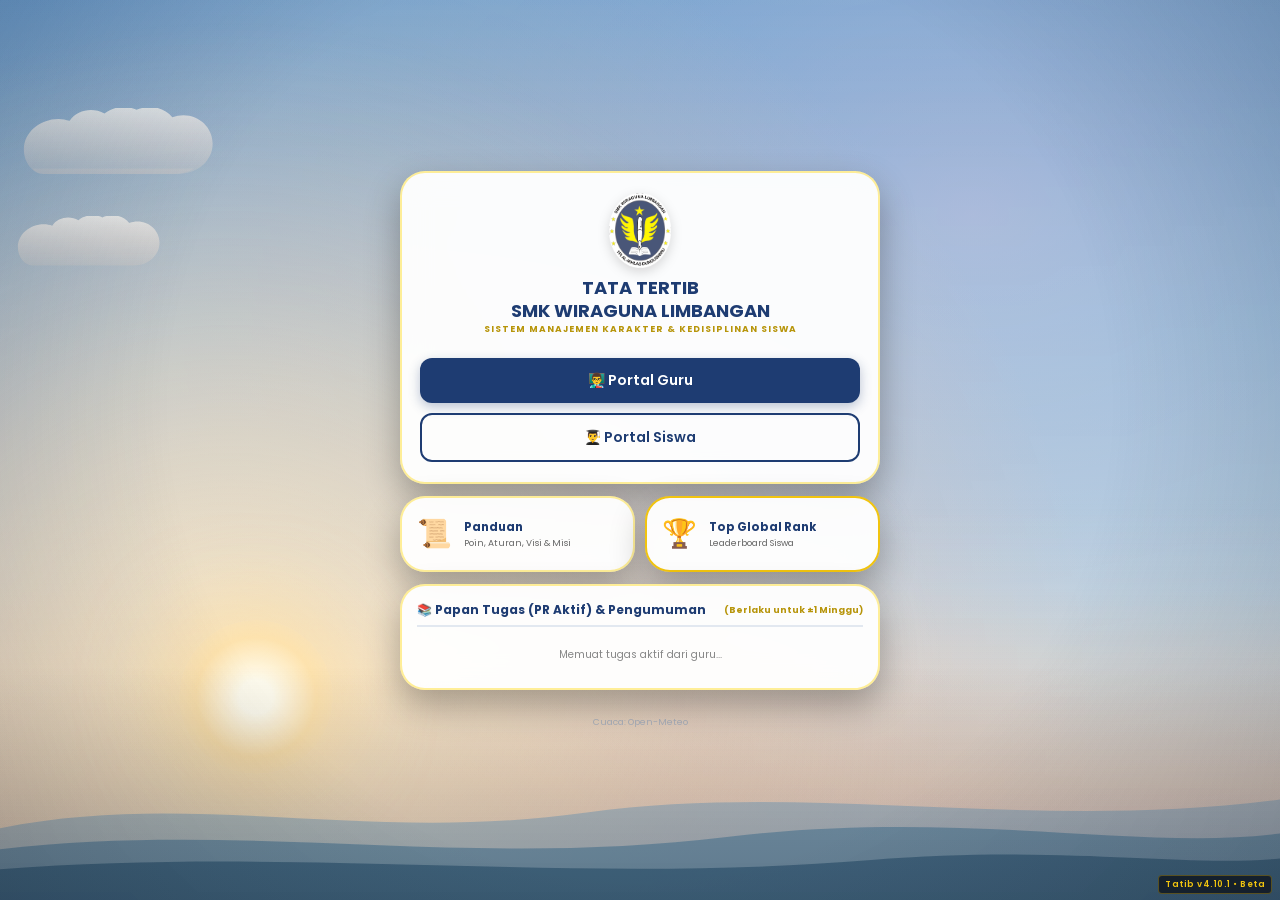
==== commit 6fae2839: "Add files via upload" ====
--- a/index.html
+++ b/index.html
@@ -9,8 +9,8 @@
     <title>Tatib SMK Wiraguna 🛡️</title>
 
     <!-- CSS UTAMA -->
-    <link rel="stylesheet" href="style.css?v=4.9.1" />
-    <link rel="stylesheet" href="ambient.css?v=4.9.1" />
+    <link rel="stylesheet" href="style.css?v=4.10.1" />
+    <link rel="stylesheet" href="ambient.css?v=4.10.1" />
 
     <!-- favicon -->
     <link rel="icon" type="image/x-icon" href="logo.ico" />
@@ -53,7 +53,7 @@
     <div class="ambient-atmosphere-glow glow-sore"></div>
     <div class="ambient-atmosphere-glow glow-malam"></div>
 
-    <!-- Cuaca (v4.9.1): peredam cahaya & hujan; dibuat tampil hanya saat data-cuaca = mendung/hujan -->
+    <!-- Cuaca (v4.10.1): peredam cahaya & hujan; dibuat tampil hanya saat data-cuaca = mendung/hujan -->
     <div class="ambient-weather-dim"></div>
     <div class="ambient-rain-layer" id="ambient-rain-container"></div>
 
@@ -237,6 +237,7 @@
           </div>
         </div>
       </div>
+      <div class="cuaca-hari-ini" id="cuacaHariIni" aria-hidden="true"></div>
       <a class="credit-cuaca" href="https://open-meteo.com/" target="_blank" rel="noopener">Cuaca: Open-Meteo</a>
     </div>
 
@@ -3018,20 +3019,20 @@
       🛠️ MODE MAINTENANCE AKTIF — siswa & guru tidak bisa masuk
     </div>
 
-    <div class="app-version-badge">Tatib v4.9.1 • Beta</div>
+    <div class="app-version-badge">Tatib v4.10.1 • Beta</div>
 
     <!-- JAVASCRIPT UTAMA & FIREBASE MODULE -->
     <script>
       // Daftarkan service worker (syarat PWA agar bisa di-install)
       if ("serviceWorker" in navigator) {
         window.addEventListener("load", function () {
-          navigator.serviceWorker.register("sw.js?v=4.9.1").catch(function (e) {
+          navigator.serviceWorker.register("sw.js?v=4.10.1").catch(function (e) {
             console.warn("Service worker gagal didaftarkan:", e);
           });
         });
       }
     </script>
-    <script src="ambient.js?v=4.9.1"></script>
-    <script src="app.js?v=4.9.1" type="module"></script>
+    <script src="ambient.js?v=4.10.1"></script>
+    <script src="app.js?v=4.10.1" type="module"></script>
   </body>
 </html>
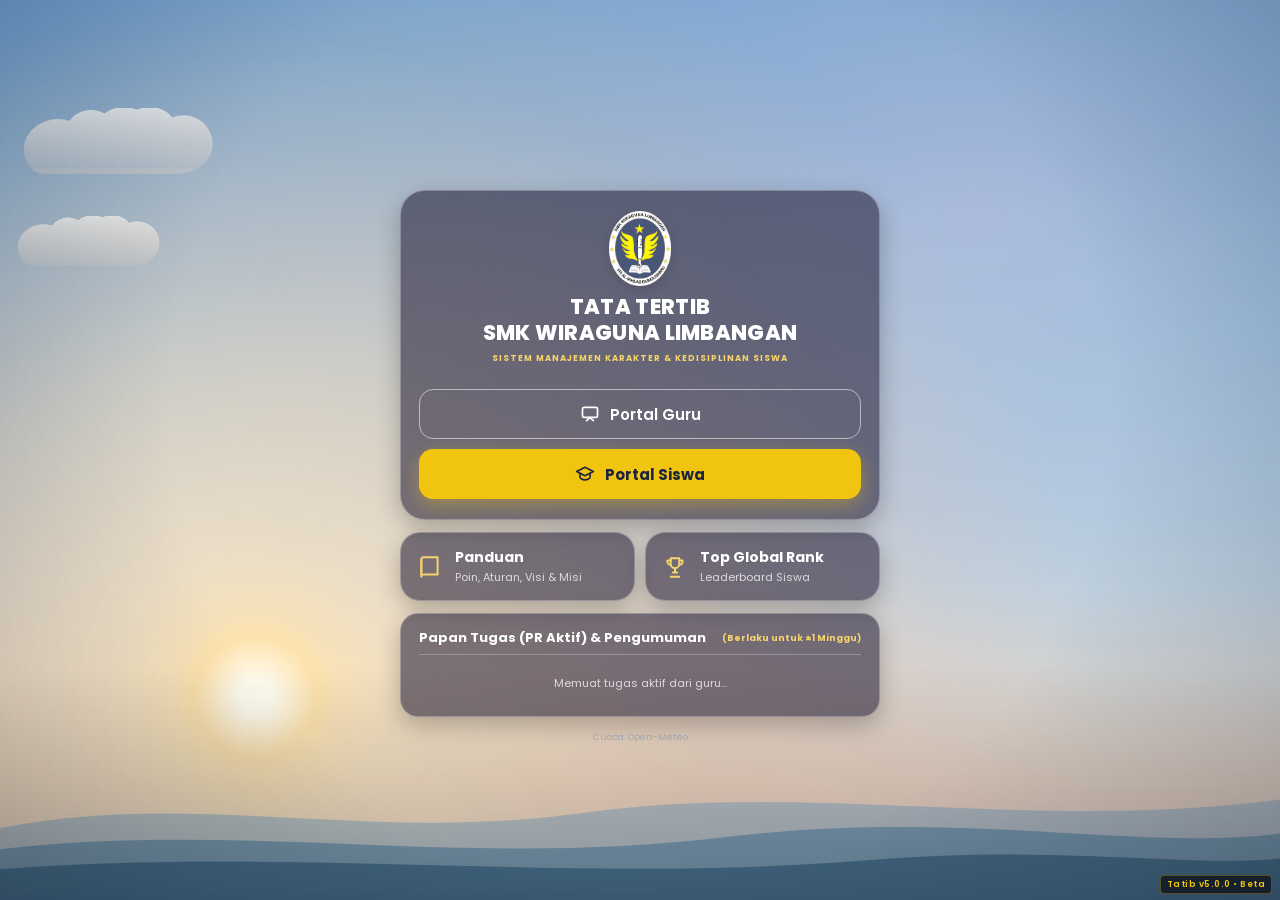
==== commit 3a7f01c9: "Add files via upload" ====
--- a/index.html
+++ b/index.html
@@ -9,8 +9,8 @@
     <title>Tatib SMK Wiraguna 🛡️</title>
 
     <!-- CSS UTAMA -->
-    <link rel="stylesheet" href="style.css?v=4.10.1" />
-    <link rel="stylesheet" href="ambient.css?v=4.10.1" />
+    <link rel="stylesheet" href="style.css?v=5.0.0" />
+    <link rel="stylesheet" href="ambient.css?v=5.0.0" />
 
     <!-- favicon -->
     <link rel="icon" type="image/x-icon" href="logo.ico" />
@@ -53,7 +53,7 @@
     <div class="ambient-atmosphere-glow glow-sore"></div>
     <div class="ambient-atmosphere-glow glow-malam"></div>
 
-    <!-- Cuaca (v4.10.1): peredam cahaya & hujan; dibuat tampil hanya saat data-cuaca = mendung/hujan -->
+    <!-- Cuaca (v5.0.0): peredam cahaya & hujan; dibuat tampil hanya saat data-cuaca = mendung/hujan -->
     <div class="ambient-weather-dim"></div>
     <div class="ambient-rain-layer" id="ambient-rain-container"></div>
 
@@ -162,6 +162,11 @@
 
     <!-- MENU UTAMA -->
     <div id="menuWrapper" class="menu-wrapper-container">
+      <!-- JAM & TANGGAL (Home v4.11) -->
+      <div class="jam-beranda" id="jamBeranda" aria-hidden="true">
+        <div class="jam-angka" id="jamAngka"></div>
+        <div class="jam-tanggal" id="jamTanggal"></div>
+      </div>
       <!-- PEMBERITAHUAN MAINTENANCE (tampil di halaman awal, menggantikan menu) -->
       <div id="maintenanceHomeCard" class="card text-center maintenance-home-card hidden">
         <div class="maintenance-home-icon" onclick="ketukIkonMaintenance()">🛠️</div>
@@ -182,21 +187,24 @@
             this.src = 'https://cdn-icons-png.flaticon.com/512/3135/3135715.png'
           "
         />
-        <h2 style="margin-bottom: 0">TATA TERTIB</h2>
-        <h2 style="color: #1e3c72; margin-top: 0">SMK WIRAGUNA LIMBANGAN</h2>
+        <h2 class="judul-menu">TATA TERTIB<br />SMK WIRAGUNA LIMBANGAN</h2>
         <p class="subtitle-menu">
           SISTEM MANAJEMEN KARAKTER & KEDISIPLINAN SISWA
         </p>
-        <button onclick="bukaPortal('guru')">👨‍🏫 Portal Guru</button>
-        <button class="btn-outline" onclick="bukaPortal('siswa')">
-          👨‍🎓 Portal Siswa
+        <button class="btn-menu-guru" onclick="bukaPortal('guru')">
+          <svg width="20" height="20" viewBox="0 0 24 24" fill="none" stroke="currentColor" stroke-width="2" stroke-linecap="round" stroke-linejoin="round" aria-hidden="true"><rect x="3" y="4" width="18" height="12" rx="2"/><path d="M8 20l4-4 4 4"/></svg>
+          Portal Guru
+        </button>
+        <button class="btn-menu-siswa" onclick="bukaPortal('siswa')">
+          <svg width="20" height="20" viewBox="0 0 24 24" fill="none" stroke="currentColor" stroke-width="2" stroke-linecap="round" stroke-linejoin="round" aria-hidden="true"><path d="M2 9l10-5 10 5-10 5z"/><path d="M6 11.5V16c0 1.5 3 3 6 3s6-1.5 6-3v-4.5"/></svg>
+          Portal Siswa
         </button>
       </div>
 
       <!-- KARTU BERSEBELAHAN: PAPAN QUEST & GLOBAL LEADERBOARD -->
       <div class="quest-leaderboard-row">
         <div class="card quest-card-btn" onclick="bukaPortal('quest')">
-          <span style="font-size: 28px; flex-shrink: 0">📜</span>
+          <svg class="ikon-tile" width="26" height="26" viewBox="0 0 24 24" fill="none" stroke="currentColor" stroke-width="1.8" stroke-linecap="round" stroke-linejoin="round" aria-hidden="true"><path d="M4 5a2 2 0 0 1 2-2h13v16H6a2 2 0 0 0-2 2z"/><path d="M4 19V5"/></svg>
           <div class="flex-column-overflow">
             <h3 class="card-title-small">Panduan</h3>
             <p class="card-desc-small">Poin, Aturan, Visi &amp; Misi</p>
@@ -205,10 +213,9 @@
 
         <div
           class="card quest-card-btn"
-          style="border-color: #f1c40f"
           onclick="bukaPortal('leaderboard')"
         >
-          <span style="font-size: 28px; flex-shrink: 0">🏆</span>
+          <svg class="ikon-tile" width="26" height="26" viewBox="0 0 24 24" fill="none" stroke="currentColor" stroke-width="1.8" stroke-linecap="round" stroke-linejoin="round" aria-hidden="true"><path d="M8 4h8v5a4 4 0 0 1-8 0z"/><path d="M8 6H5a3 3 0 0 0 3 4M16 6h3a3 3 0 0 1-3 4"/><path d="M12 13v4M8 21h8M10 17h4"/></svg>
           <div class="flex-column-overflow">
             <h3 class="card-title-small">Top Global Rank</h3>
             <p class="card-desc-small">Leaderboard Siswa</p>
@@ -217,22 +224,15 @@
       </div>
 
       <!-- BAGIAN BAWAH: DAFTAR TUGAS / PR AKTIF DARI GURU -->
-      <div class="card" style="width: 100%; padding: 15px; text-align: left">
+      <div class="card kartu-papan-tugas">
         <div class="task-board-header">
-          <h3 style="font-size: 12px; color: #1e3c72; font-weight: 700">
-            📚 Papan Tugas (PR Aktif) & Pengumuman
+          <h3 class="judul-papan-tugas">
+            Papan Tugas (PR Aktif) & Pengumuman
           </h3>
           <span class="task-board-sub">(Berlaku untuk ±1 Minggu)</span>
         </div>
         <div id="mainTaskBoardList" class="main-task-list-box">
-          <div
-            style="
-              font-size: 10.5px;
-              color: #888;
-              text-align: center;
-              padding: 10px;
-            "
-          >
+          <div class="tugas-kosong">
             Memuat tugas aktif dari guru...
           </div>
         </div>
@@ -3019,20 +3019,20 @@
       🛠️ MODE MAINTENANCE AKTIF — siswa & guru tidak bisa masuk
     </div>
 
-    <div class="app-version-badge">Tatib v4.10.1 • Beta</div>
+    <div class="app-version-badge">Tatib v5.0.0 • Beta</div>
 
     <!-- JAVASCRIPT UTAMA & FIREBASE MODULE -->
     <script>
       // Daftarkan service worker (syarat PWA agar bisa di-install)
       if ("serviceWorker" in navigator) {
         window.addEventListener("load", function () {
-          navigator.serviceWorker.register("sw.js?v=4.10.1").catch(function (e) {
+          navigator.serviceWorker.register("sw.js?v=5.0.0").catch(function (e) {
             console.warn("Service worker gagal didaftarkan:", e);
           });
         });
       }
     </script>
-    <script src="ambient.js?v=4.10.1"></script>
-    <script src="app.js?v=4.10.1" type="module"></script>
+    <script src="ambient.js?v=5.0.0"></script>
+    <script src="app.js?v=5.0.0" type="module"></script>
   </body>
 </html>
--- a/style.css
+++ b/style.css
@@ -2994,7 +2994,7 @@
 
 /* ===== Mode Ambient (diam di menu utama -> hanya pemandangan cuaca) ===== */
 #menuWrapper > * { transition: opacity 1.8s ease; }
-body.ambient-mode #menuWrapper > :not(.credit-cuaca) { opacity: 0; pointer-events: none; }
+body.ambient-mode #menuWrapper > :not(.credit-cuaca):not(.cuaca-hari-ini) { opacity: 0; pointer-events: none; }
 body:not(.ambient-mode) #menuWrapper > * { transition-duration: .7s; }
 #ambientTangkap { position: fixed; inset: 0; z-index: 8000; cursor: pointer; -webkit-tap-highlight-color: transparent; touch-action: manipulation; }
 .ambient-petunjuk {
@@ -3004,3 +3004,73 @@
 }
 #ambientTangkap.petunjuk-hilang .ambient-petunjuk { opacity: 0 !important; animation: none; }
 @keyframes ambientMuncul { to { opacity: .85; } }
+
+/* Cuaca hari ini: tulisan samar di kanan atas menu utama (v4.10.0) */
+.cuaca-hari-ini {
+  position: fixed; top: 8px; right: 10px; z-index: 5; max-width: 62vw; text-align: right;
+  font: 500 10.5px/1.35 Poppins, system-ui, sans-serif; letter-spacing: .1px;
+  color: rgba(255,255,255,.62); text-shadow: 0 1px 5px rgba(0,0,0,.5);
+  pointer-events: none; user-select: none; -webkit-user-select: none;
+}
+.cuaca-hari-ini:empty { display: none; }
+@media (min-width: 768px) {
+  .cuaca-hari-ini { top: 14px; right: 20px; max-width: 46vw; font-size: 13.5px; }
+}
+
+/* ==========================================
+   HOME v4.11 — Opsi A "Kaca": kartu transparan di atas latar cuaca.
+   Hanya berlaku di #menuWrapper; halaman lain tidak berubah.
+   ========================================== */
+#menuWrapper { padding-top: 18px; }
+.jam-beranda { text-align: center; color: #fff; text-shadow: 0 2px 14px rgba(0,0,0,.4); margin-bottom: 4px; }
+.jam-angka { font-size: clamp(46px, 14vw, 64px); font-weight: 300; letter-spacing: 2px; line-height: 1; }
+.jam-tanggal { font-size: clamp(12px, 3.4vw, 14px); font-weight: 500; opacity: .85; margin-top: 4px; }
+.jam-angka:empty, .jam-tanggal:empty { display: none; }
+
+#menuWrapper .card {
+  background: rgba(255,255,255,.14);
+  border: 1px solid rgba(255,255,255,.28);
+  -webkit-backdrop-filter: blur(16px); backdrop-filter: blur(16px);
+  box-shadow: 0 18px 50px rgba(10,8,30,.35);
+  color: #fff;
+}
+html.mode-ringan #menuWrapper .card { background: rgba(28,22,48,.55); -webkit-backdrop-filter: none; backdrop-filter: none; box-shadow: 0 8px 24px rgba(0,0,0,.25); }
+.judul-menu { margin: 0; font-size: clamp(18px, 5vw, 21px); font-weight: 800; line-height: 1.25; letter-spacing: .3px; color: #fff; }
+#menuWrapper .subtitle-menu { color: #f6d36b; font-size: 8.5px; margin-top: 6px; margin-bottom: 14px; }
+
+#mainMenuCard button { height: 50px; margin-top: 10px; border-radius: 14px; font-size: 15px; display: flex; align-items: center; justify-content: center; gap: 10px; }
+#mainMenuCard .btn-menu-guru { background: transparent; color: #fff; border: 1.5px solid rgba(255,255,255,.55); box-shadow: none; }
+#mainMenuCard .btn-menu-siswa { background: #f1c40f; color: #1c2540; font-weight: 700; border: none; box-shadow: 0 6px 18px rgba(241,196,15,.35); }
+#mainMenuCard .btn-menu-guru:active { background: rgba(255,255,255,.15); }
+#mainMenuCard .btn-menu-siswa:active { background: #d9ae0c; }
+
+#menuWrapper .quest-card-btn { padding: 12px; border-radius: 18px; gap: 9px; }
+#menuWrapper .quest-card-btn .ikon-tile { flex-shrink: 0; color: #f6d36b; }
+#menuWrapper .card-title-small { color: #fff; font-size: 12.5px; }
+#menuWrapper .card-desc-small { color: rgba(255,255,255,.75); font-size: 9.5px; }
+.kartu-papan-tugas { width: 100%; padding: 14px; text-align: left; border-radius: 18px; }
+.judul-papan-tugas { font-size: 11.5px; color: #fff; font-weight: 700; margin: 0; }
+#menuWrapper .task-board-header { border-bottom: 1px solid rgba(255,255,255,.25); }
+#menuWrapper .task-board-sub { color: #f6d36b; white-space: nowrap; flex-shrink: 0; margin-left: 8px; }
+.tugas-kosong { font-size: 11px; color: rgba(255,255,255,.75); text-align: center; padding: 10px; }
+.tugas-item { background: rgba(255,255,255,.12); border: 1px solid rgba(255,255,255,.22); border-left: 3px solid #f1c40f; border-radius: 8px; padding: 8px 10px; margin-bottom: 6px; }
+.tugas-item-atas { display: flex; justify-content: space-between; gap: 8px; font-weight: bold; font-size: 11px; color: #fff; margin-bottom: 2px; }
+.tugas-item-kelas { font-size: 8.5px; background: rgba(255,255,255,.2); padding: 2px 5px; border-radius: 4px; color: #fff; white-space: nowrap; }
+.tugas-item-isi { font-size: 10px; color: rgba(255,255,255,.88); line-height: 1.4; margin-bottom: 4px; white-space: pre-line; }
+.tugas-item-bawah { font-size: 8.5px; color: rgba(255,255,255,.65); display: flex; justify-content: space-between; gap: 8px; }
+
+/* pemberitahuan maintenance ikut gaya kaca */
+#menuWrapper .maintenance-home-title { color: #fff; }
+#menuWrapper .maintenance-home-pesan { color: rgba(255,255,255,.88); }
+#menuWrapper .maintenance-home-estimasi { background: rgba(241,196,15,.22); color: #ffe08a; }
+#menuWrapper .maintenance-home-info { color: rgba(255,255,255,.65); }
+
+@media (min-width: 768px) {
+  .jam-angka { font-size: 64px; }
+  .jam-tanggal { font-size: 14px; }
+  #menuWrapper .quest-card-btn { padding: 14px 16px; gap: 12px; border-radius: 20px; }
+  #menuWrapper .card-title-small { font-size: 14px; }
+  #menuWrapper .card-desc-small { font-size: 11px; }
+  .judul-papan-tugas { font-size: 13px; }
+  .kartu-papan-tugas { padding: 14px 18px; }
+}
